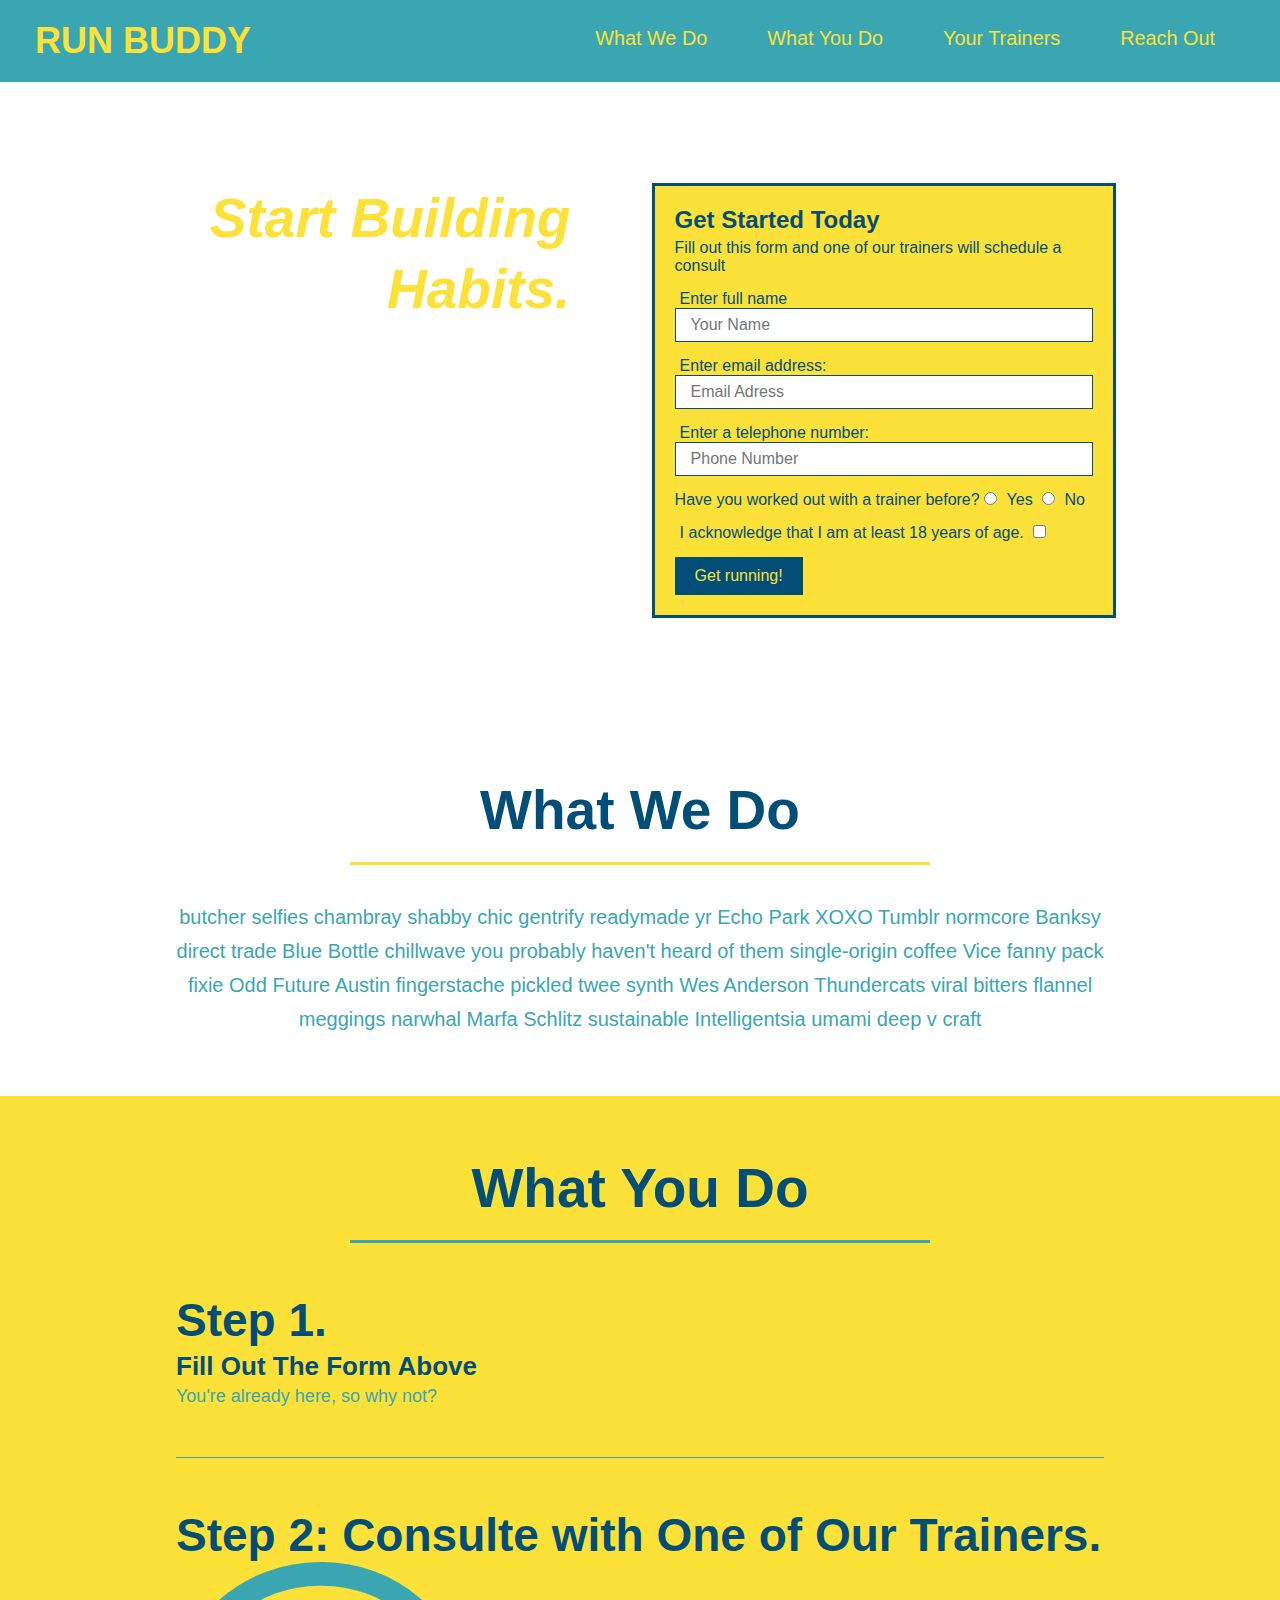
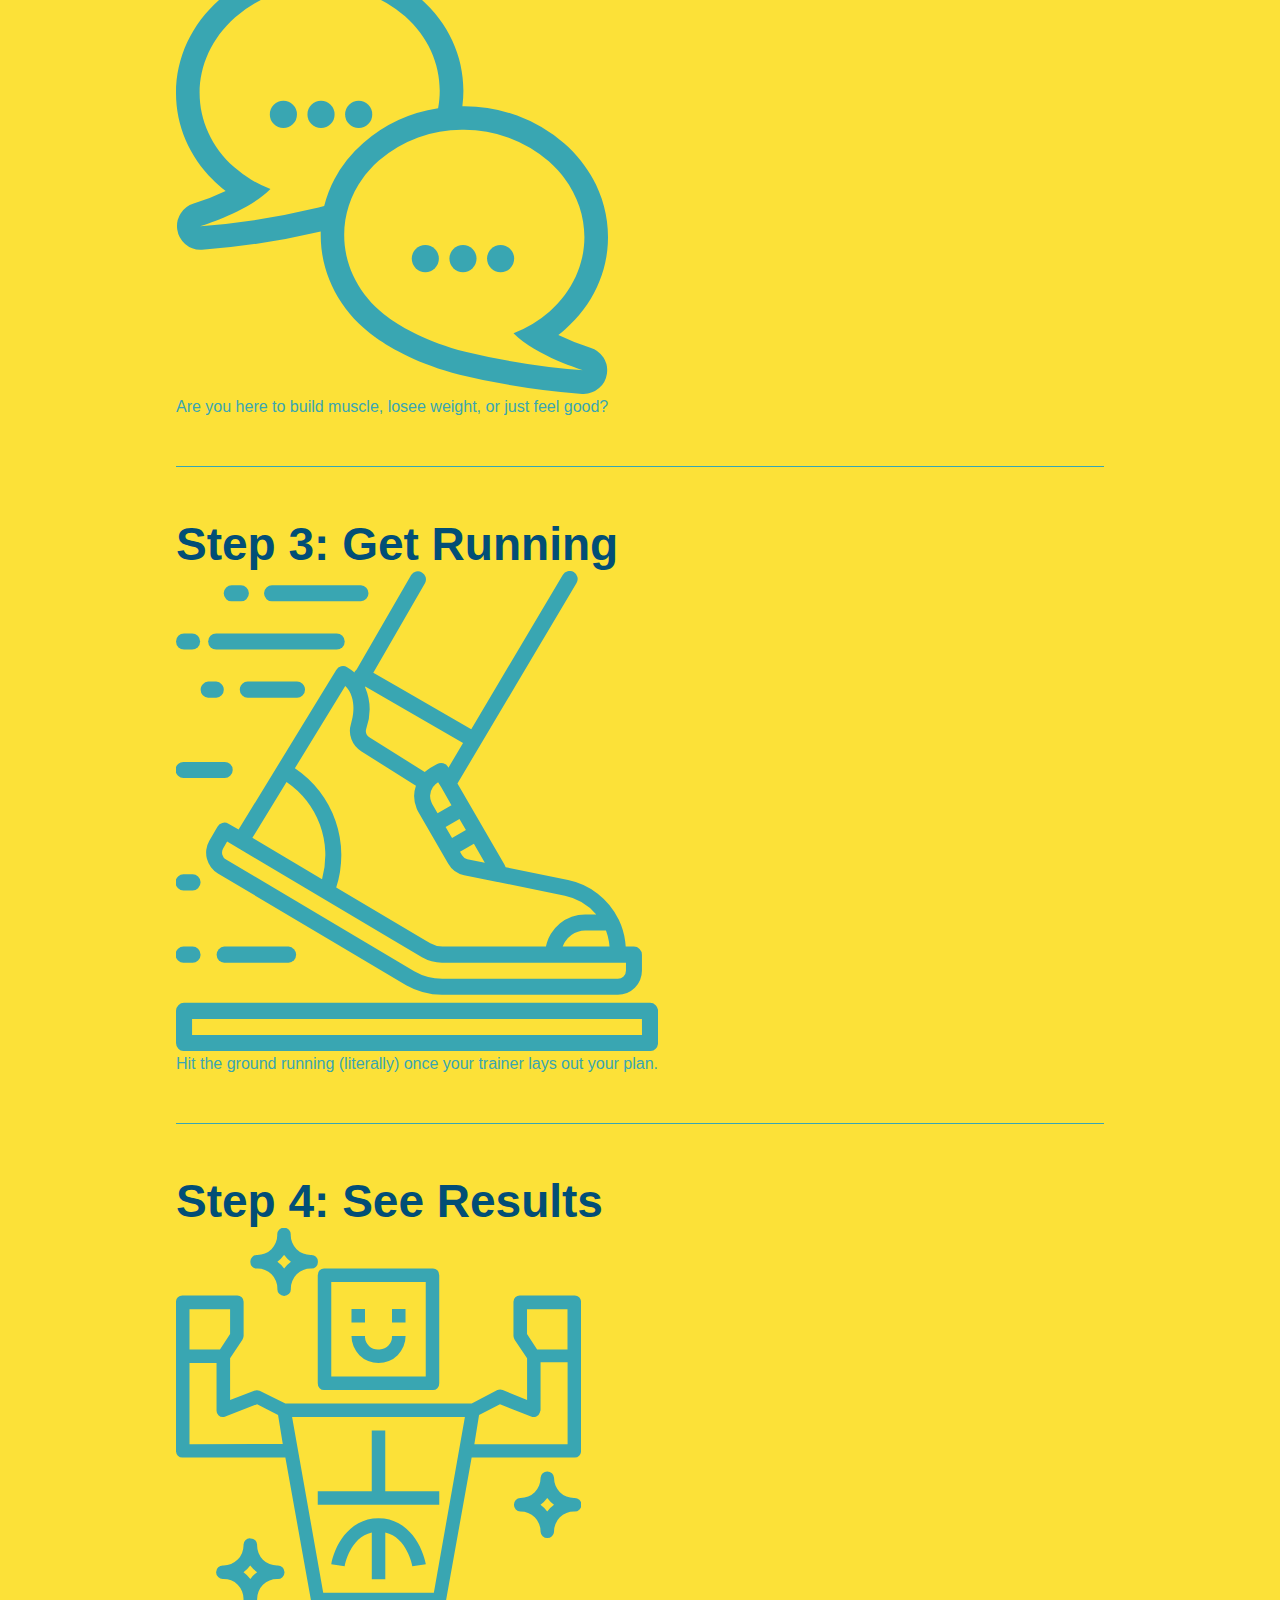
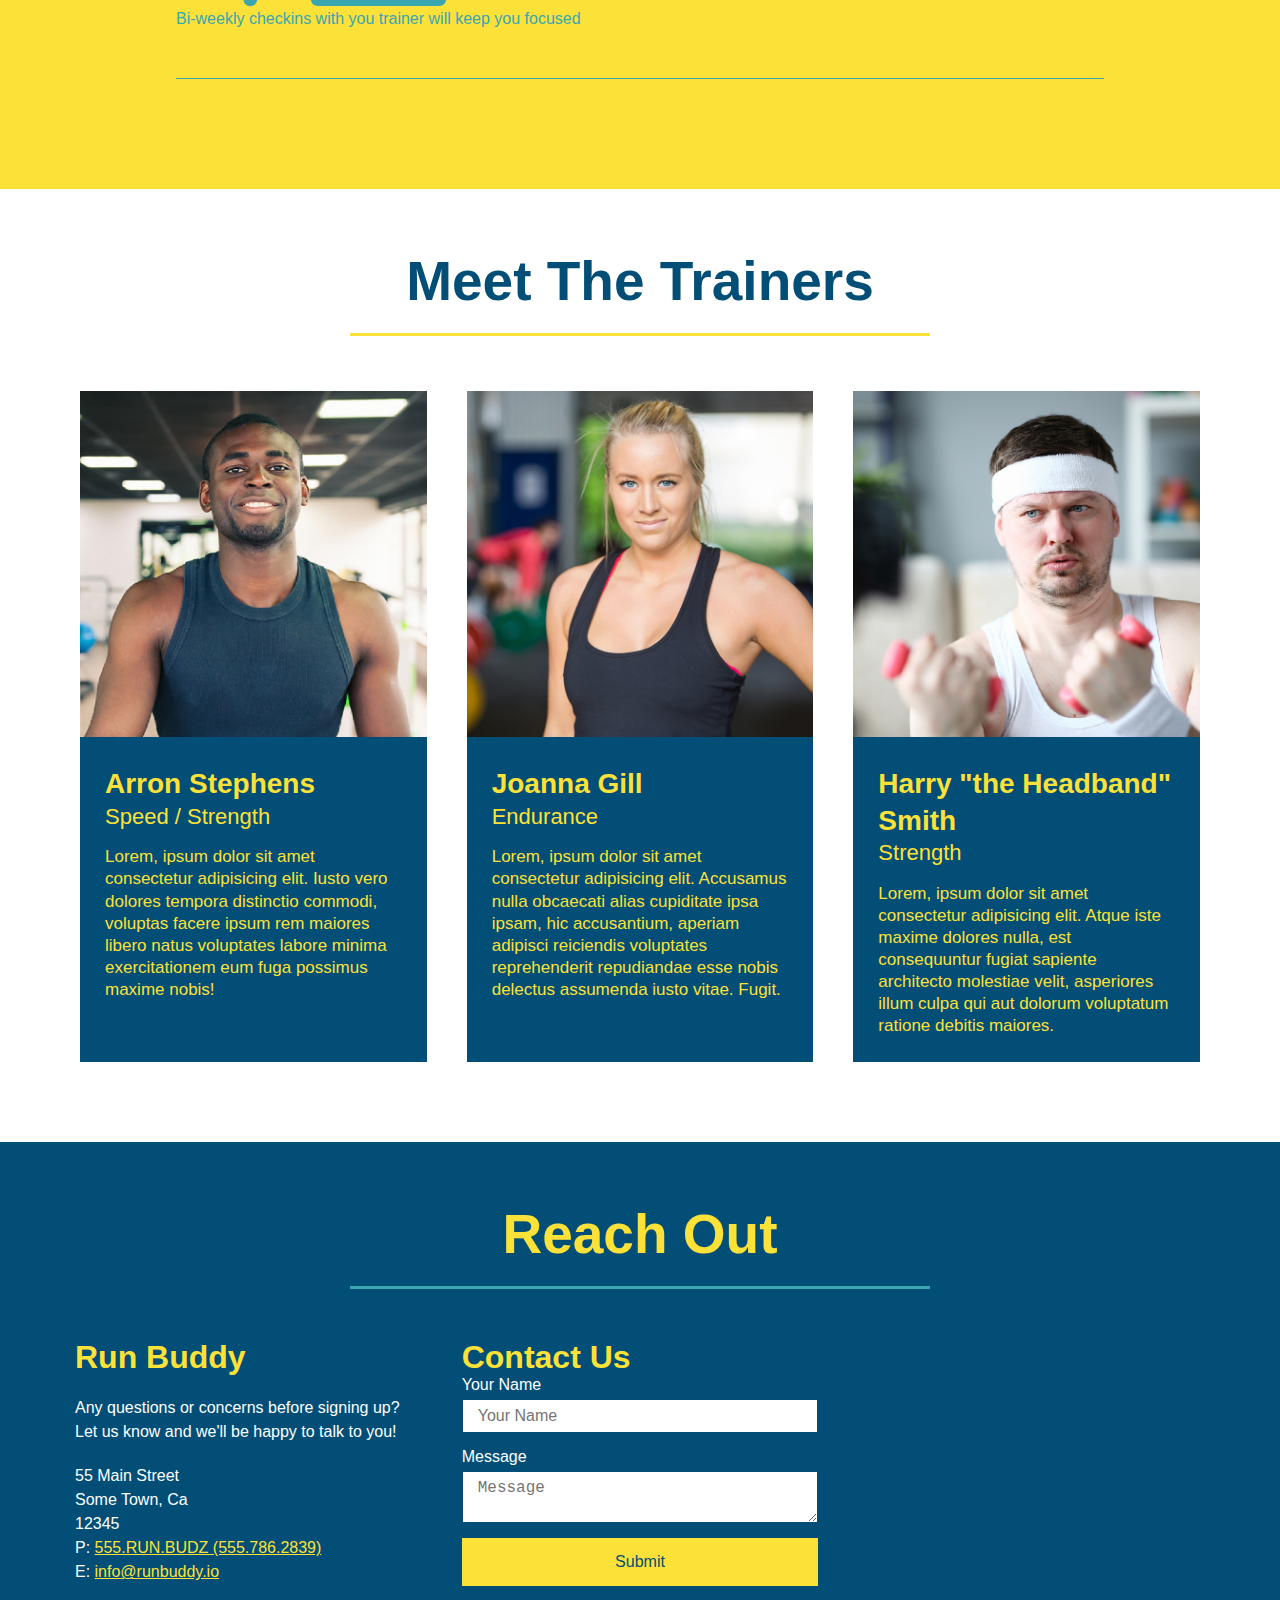
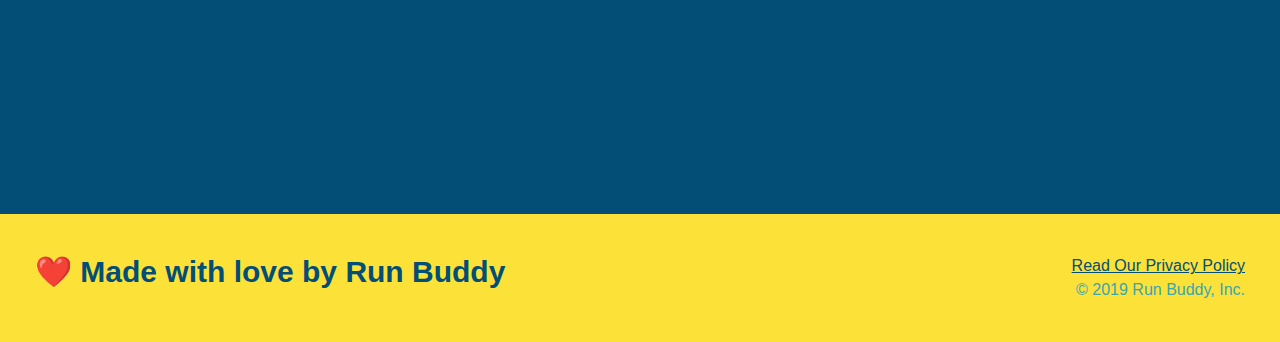
==== index.html @ 05535ab2 "adds flexbox to contact info" ====
<!DOCTYPE html>
<html lang="en">
    <head>
        <meta charset="UTF-8" />
        <title>Run Buddy</title>
        <link rel="stylesheet" href="./assets/css/style.css" />
    </head>
    <body>
        <!-- navigation -->
        <header>
         <h1>
             <a href="/">RUN BUDDY</a>
        </h1>
        <nav>
            <!-- Unordered list element -->
            <ul>
                <!-- List item element -->
                <li>
                    <!-- Anchor element -->
                    <a href="#what-we-do">What We Do</a>
                </li>
                <li>
                    <a href="#what-you-do">What You Do</a>
                </li>
                <li>
                    <a href="#your-trainers">Your Trainers</a>
                </li>
                <li>
                    <a href="#reach-out">Reach Out</a>
                </li>
            </ul>
        </nav>
        </header>
        <!-- hero/jumbotron -->
        <section class="hero">
            <div class="hero-cta">
                <h2>Start Building Habits.</h2>
                <p>
                  seitan heirloom post-ironic pop-up iPhone mlkshk hella selfies fashion axe occupy readymade put a bird on it
                  messenger bag Wes Anderson Schlitz plaid Bushwick church-key lo-fi skateboard slow-carb hashtag trust fund
                  Williamsburg biodiesel fixie farm-to-table 8-bit banjo XOXO Banksy chillwave bicycle rights retro cliche
                  tattooed bespoke irony mumblecore Shoreditch deep v polaroid McSweeney's bitters cray gentrify tofu Marfa you
                  probably haven't heard of them yr banh mi asymmetrical art party selvage letterpress High Life.
                </p>
              </div>
            <div class="hero-form">
                <h3>Get Started Today</h3>
                    <p>Fill out this form and one of our trainers will schedule a consult</p>
                <!-- Add form element -->
                <form>
                    <label for="name">Enter full name</label>
                    <input class="form-input" type="text" placeholder="Your Name" name="name" id="name" />
                    <label for="email">Enter email address:</label>
                    <input class="form-input" type="email" placeholder="Email Adress" name="email" id="email" />
                    <label for="phone">Enter a telephone number:</label>
                    <input class="form-input" type="tel" placeholder="Phone Number" name="phone" id="phone"/>
                    <p>
                        Have you worked out with a trainer before?
                        <input type="radio" name="trainer-confirm" id="trainer-yes" />
                        <label for="trainer-yes">Yes</label>
                        <input type="radio" name="trainer-confirm" id="trainer-no" />
                        <label for="trainer-no">No</label>
                    </p>
                    <p>
                        <label for="checkbox" >
                            I acknowledge that I am at least 18 years of age.
                        </label>
                        <input type="checkbox" name="age-confirm" id="checkbox" /> 
                    </p>
                    <button type="submit">
                        Get running!
                    </button>
                </form>    
            </div>
        </section>
       <!-- end hero-->
        <!-- "what we do" section-->
        <section id="what-we-do" class="intro">
            <div class="flex-row">
            <h2 class="section-title primary-border">What We Do</h2>
        </div>
        <div class="flex-row">
            <p>
                butcher selfies chambray shabby chic gentrify readymade yr Echo Park XOXO Tumblr normcore Banksy direct trade Blue Bottle chillwave you probably haven't heard of them single-origin coffee Vice fanny pack fixie Odd Future Austin fingerstache pickled twee synth Wes Anderson Thundercats viral bitters flannel meggings narwhal Marfa Schlitz sustainable Intelligentsia umami deep v craft
            </p>
        </div>
        </section> 
        <!-- "what you do" section-->
        <section id="what-you-do" class="steps">
            <h2 class="section-title secondary-border">What You Do</h2>
            <div class="step">
                <h3>Step 1.</h3>
                <div class="step-info">
                  <div class="step-img">
                    <img src="./assets/images/step-1.svg" alt="" />
                  </div>
                  <div class="step-text">
                    <h4>Fill Out The Form Above</h4>
                    <p>You're already here, so why not?</p>
                  </div>
                </div>
              </div>
    </div>
            <div class="step">
                <h3>Step 2: </span>Consulte with One of Our Trainers.</span></h3>
                <!-- insert this img element -->
                <div class="step-info">
                <div class="step-img">
                <img src="assets/images/01-04-svgs/step-2.svg" alt="">
                <p>Are you here to build muscle, losee weight, or just feel good?</p>
                </div>
                </div>
                </div>
            <div class="step">
                <h3>Step 3: <span>Get Running</span></h3>
                <div class="step-info">
                <!-- insert this img element -->
               <div class="step-img">
                <img src="assets/images/01-04-svgs/step-3.svg" alt="">
                
                <p>Hit the ground running (literally) once your trainer lays out your plan.</p>
            </div>
            </div>
            </div>
            <div class="step">
                <h3>Step 4: </span>See Results</span></h3>
                <div class="step-info">
                <div class="step-img">
                    <!-- insert this img element -->
                <img src="assets/images/01-04-svgs/step-4.svg" alt="">
                
                <p>Bi-weekly checkins with you trainer will keep you focused</p>
            </div>
            </div>
            </div>
        </section>
        <!-- "meeet the trainers" section-->
        <section id="your-trainers">
            <div class="flex-row">
            <h2 class="section-title primary-border">Meet The Trainers</h2>
            </div>
            <div class="trainers">
            <article class="trainer">
                <img src="assets/images/01-05-trainers/trainer-1.jpg" alt="Arron Stephens in his workout clothes, ready to pump iron" />
                <div class="trainer-bio">
                <h3 class="trainer-name">Arron Stephens</h3>
                <h4 class="trainer-role">Speed / Strength</h4>
                <p>Lorem, ipsum dolor sit amet consectetur adipisicing elit. Iusto vero dolores tempora distinctio commodi, voluptas facere ipsum rem maiores libero natus voluptates labore minima exercitationem eum fuga possimus maxime nobis!</p>
                </div>
            </article>
            <!-- second trainer bio-->
            <article class="trainer">
                <img src="assets/images/01-05-trainers/trainer-2.jpg" alt="Joanna Gill cooling off after a workout" />
                <div class="trainer-bio">
                    <h3 class="trainer-name">Joanna Gill</h3>
                    <h4 class="trainer-role">Endurance</h4>
                    <p>Lorem, ipsum dolor sit amet consectetur adipisicing elit. Accusamus nulla obcaecati alias cupiditate ipsa ipsam, hic accusantium, aperiam adipisci reiciendis voluptates reprehenderit repudiandae esse nobis delectus assumenda iusto vitae. Fugit.</p>
                </div>
               
            </article>
            <!-- third trainer bio-->
            <article class="trainer">
                <img src="assets/images/01-05-trainers/trainer-3.jpg" alt="Harry Smith wearing a headband and lifting comically small pink weights" />
                <div class="trainer-bio">
                    <h3 class="trainer-name">Harry "the Headband" Smith</h3>
                    <h4 class="trainer-role">Strength</h4>
                    <p>Lorem, ipsum dolor sit amet consectetur adipisicing elit. Atque iste maxime dolores nulla, est consequuntur fugiat sapiente architecto molestiae velit, asperiores illum culpa qui aut dolorum voluptatum ratione debitis maiores.</p>
                </div>
            </article>
        </div>
        </section>
        <!-- "Reach Out" section -->
        <section id="reach-out" class="contact">
            <div class="flex-row">
            <h2 class="section-title secondary-border">Reach Out</h2>
            </div>
            <div class="contact-info">
                <div>
                  <h3>Run Buddy</h3>
                  <p>
                    Any questions or concerns before signing up?
                    <br />
                    Let us know and we'll be happy to talk to you!
                  </p>
              
                  <address>
                    55 Main Street <br />
                    Some Town, Ca <br />
                    12345 <br />
                    P: <a href="tel:555.786.2839">555.RUN.BUDZ (555.786.2839)</a><br />
                    E: <a href="mailto://info@runbuddy.io">info@runbuddy.io</a>
                  </address>
              
                </div>
              
                <div class="contact-form">
                  <h3>Contact Us</h3>
                  <form>
                    <label for="contact-name">Your Name</label>
                    <input type="text" id="contact-name" placeholder="Your Name" />
              
                    <label for="contact-message">Message</label>
                    <textarea id="contact-message" placeholder="Message"></textarea>
              
                    <button type="submit">Submit</button>
                  </form>
                </div>
              
                <iframe
                  src="https://www.google.com/maps/embed?pb=!1m14!1m12!1m3!1d12182.30520634488!2d-74.0652613!3d40.2407219!2m3!1f0!2f0!3f0!3m2!1i1024!2i768!4f13.1!5e0!3m2!1sen!2sus!4v1561060983193!5m2!1sen!2sus"
                  frameborder="0" style="border:0" allowfullscreen></iframe>
              
              </div>
        </section>
        <!-- footer --> 
        <footer>
            <h2>❤️ Made with love by Run Buddy</h2>
            <div>
                <a href="./privacy-policy.html">Read Our Privacy Policy</a><br />
                &copy; 2019 Run Buddy, Inc. 
            </div>
        </footer>
    </body>
</html>
---- assets/css/style.css ----
* {
    margin: 0;
    padding: 0;
    box-sizing: border-box;
}
body {
    /* more on this crazy alphanumerical value in a minute! */
  color: #39a6b2;
    font-family: Helvetica, Arial, sans-serif;    
}

/* apply styles to <header> */
header {
    padding: 20px 35px;
    background-color: #39a6b2;
    display: flex;
    justify-content: space-between;
    flex-wrap: wrap;
}

header h1 {
    font-weight: bold;
    font-size: 36px;
    color: #fce138;
    margin: 0;
}

header a {
    text-decoration: none;
    color: #fce138;
}

header nav {
    margin: 7px 0;
}
header nav ul {
    display: flex;
    flex-wrap: wrap;
    justify-content: space-between;
    align-items: center;
    list-style: none;
}

header nav ul li a {
    margin: 0 30px;
    font-weight: lighter;
    font-size: 1.55vw;
}

footer {
    background: #fce138;
    width: 100%;
    padding: 40px 35px;
    display: flex;
    justify-content: space-between;
    flex-wrap: wrap;
}

footer h2 {
    
    color: #024e76;
    font-size: 30px;
    margin: 0;
}

footer div {
   
    line-height: 1.5;
    text-align: right;
}
footer a {
    color: #024e76;
}
section {
    padding: 60px;
}
/* Hero Style Start */
.hero {
    background-image: url(https://static.fullstack-bootcamp.com/module-1/hero-bg.jpg);
    display: flex;
    background-size: cover;
    background-position: center;
    justify-content: center;
    flex-wrap: wrap;
}
.hero-cta {
    width: 35%;
    text-align: right;
    margin: 3.5%;
    color: #fff;
    font-size: 18px;
    line-height: 1.3;
}
.hero-cta h2 {
    font-style: italic;
    font-size: 55px;
    color: #fce138;
}
.hero-form {
    border: 3px Solid #024e76;
    background-color: #fce138;
    padding: 20px;
    width: 40%;
    margin: 3.5%;
    color: #024e76;
    
}
.hero-form h3 {
    font-size: 24px;
    margin: 0;
}
.hero-form p {
    margin: 5px 0 15px 0;
}
.form-input {
    border: 1px solid #024e76;
    display: block;
    padding: 7px 15px;
    font-size: 16px;
    color: #024e76;
    width: 100%;
    margin-bottom: 15px;
}
.hero-form label {
    margin: 0 5px;
}
.hero-form button {
    color: #fce138;
    background-color: #024e76;
    border: none;
    padding: 10px 20px;
    font-size: 16px;
}
/* HERO STYLES END */

.intro p {
    line-height: 1.7;
    color: #39a6b2;
    width: 80%;
    font-size: 20px;
    margin: 0 auto;
    text-align: center;
}
.steps {
    
    background: #fce138;
}
.section-title {
    padding-bottom: 20px;
    text-align: center;
    margin: 0 auto 35px auto;
    width: 50%;
    font-size: 55px;
    color: #024e76;
    border-bottom: 3px solid;
}
.primary-border {
    border-color: #fce138;
}
.secondary-border {
    border-color: #39a6b2;
}

.step-info{
    flex: 1 12%;
    margin-right: 20px;
}
.step-info {
    flex: 2 70%;
    display: flex;
    flex-wrap: wrap;
    align-items: center;
}
.step-img img {
    max-width: 100%;
}
.step h3 {
    color: #024e76;
    font-size: 46px;
    flex: 1 30%;
}
.step-text p {
    flex: 12;
    color: #39a6b2;
    font-size: 18px;
}
.step-text h4 {
    font-size: 26px;
    line-height: 1.5;
    color: #024e76;
}
.step {
    margin: 50px auto;
    padding-bottom: 50px;
    width: 80%;
    border-bottom: 1px solid #39a6b2;
    display: flex;
    flex-wrap: wrap;
    align-items: center;
    justify-content: space-between;
}

.trainers {
    width: 100%;
    margin: 0 auto;
    display: flex;
    flex-wrap: wrap;
    justify-content: space-around;

    
}
.trainer {
    
    margin: 20px;
    background: #024e76;
    color: #fce138;
    flex: 1;
} 
    
.trainer img {
    width: 100%;
    
}
.trainer-bio {
    padding: 25px;
    line-height: 1.3;
}
.text-left {
    text-align: left;
}
.text-right {
    text-align: right;
}
.trainer-bio h3{
    font-size: 28px;
   
}
.trainer-bio h4 {
    font-weight: lighter;
    font-size: 22px;
    margin-bottom: 15px;
}
.trainer-bio p {
    font-size: 17px;
    
}
/* REACH OUT STYLES START*/
.contact {
    
    background: #024e76;
}
.contact h2 {
    color: #fce138;
}
.contact-info{
    display: flex;
    justify-content: space-between;
    flex-wrap: wrap;
}
.contact-info > * {
    flex: 1;
    margin: 15px;
  }
.contact-info iframe {
   
    height: 400px;
}
.contact-info div {
   
    color: white;
}
.contact-info h3 {
    color: #fce138;
    font-size: 32px;
}
.contact-info p, .contact-info address {
    margin: 20px 0;
    line-height: 1.5;
    font-size: 16px;
    font-style: normal;
}
.contact-form input, .contact-form textarea {
    border: 1px solid #024e76;
    display: block;
    padding: 7px 15px;
    font-size: 16px;
    color: #024e76;
    width: 100%;
    margin-bottom: 15px;
    margin-top: 5px;
}
.contact-form button {
    width: 100%;
    border: none;
    background: #fce138;
    color: #024e76;
    text-align: center;
    padding: 15px 0;
    font-size: 16px;
}
.contact-info a {
    color: #fce138;
}
.flex-row {
    display: flex;
}
/* REACH OUT STYLES END */
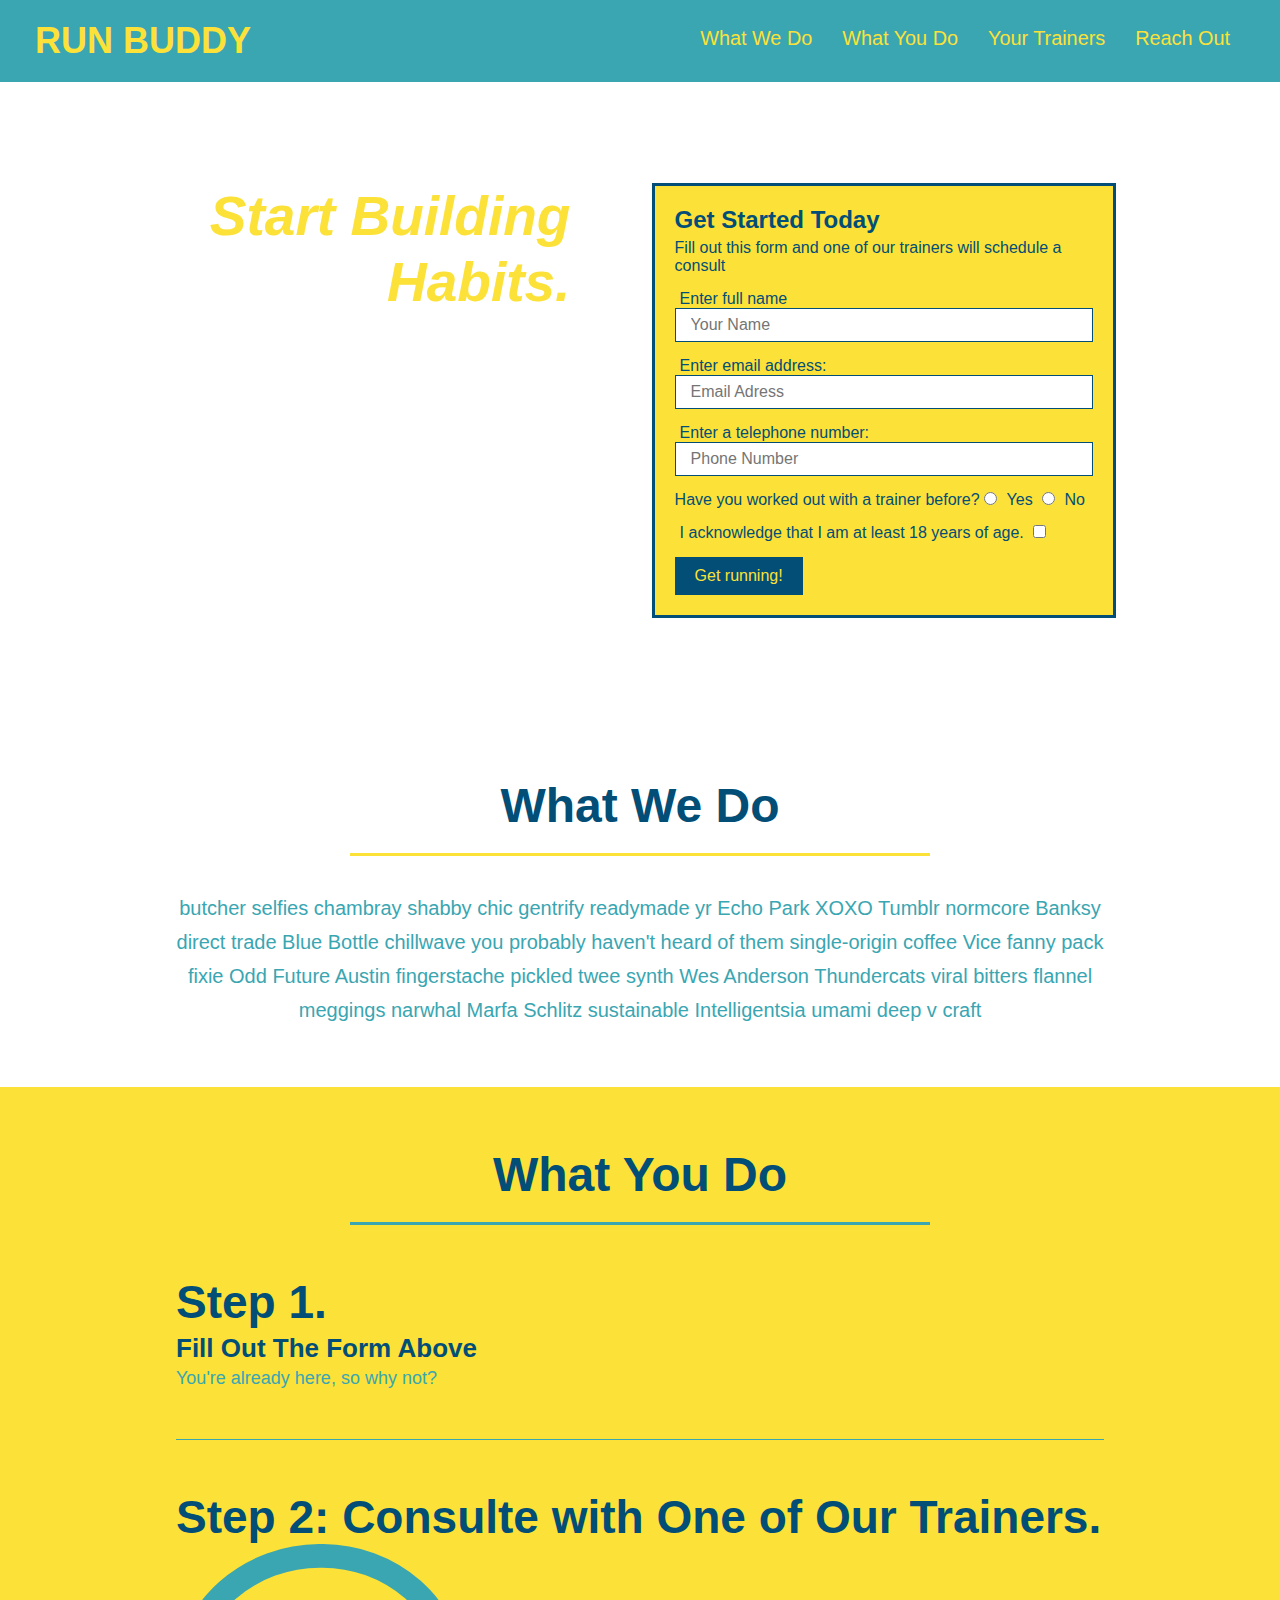
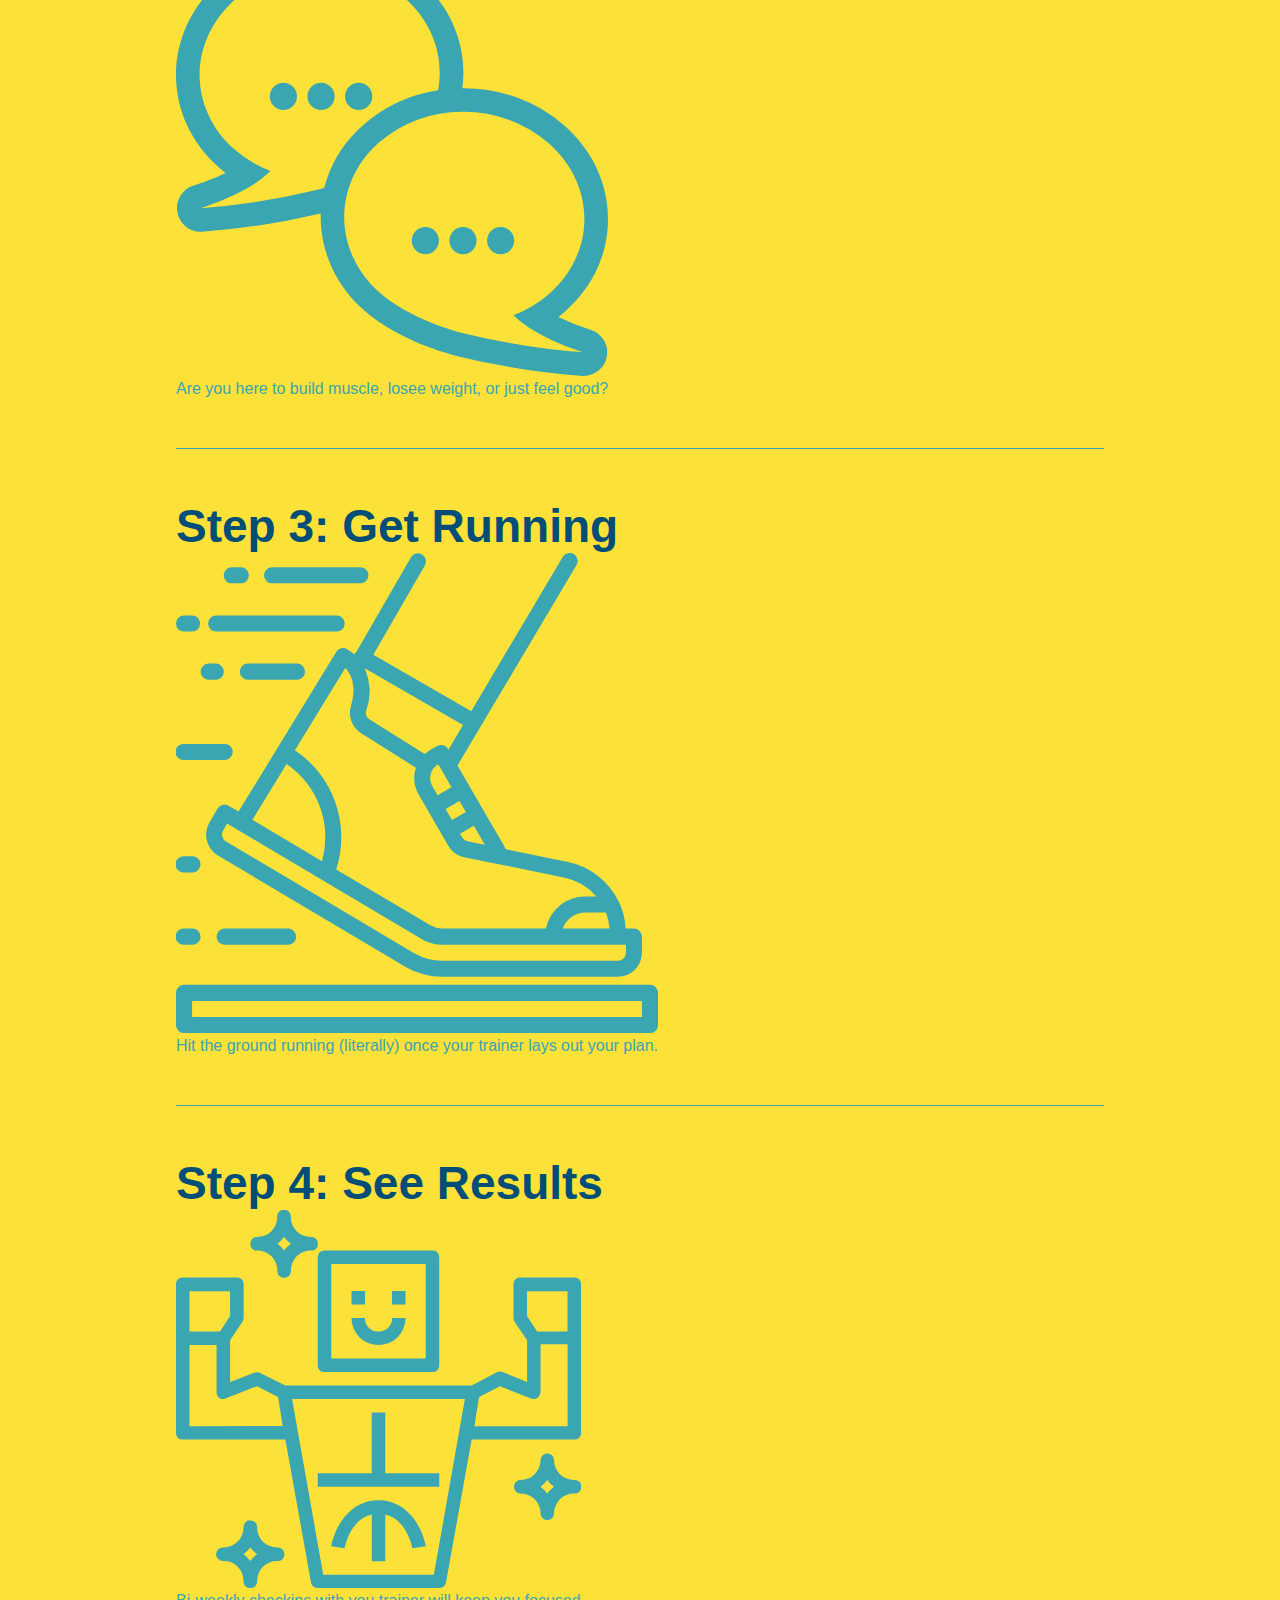
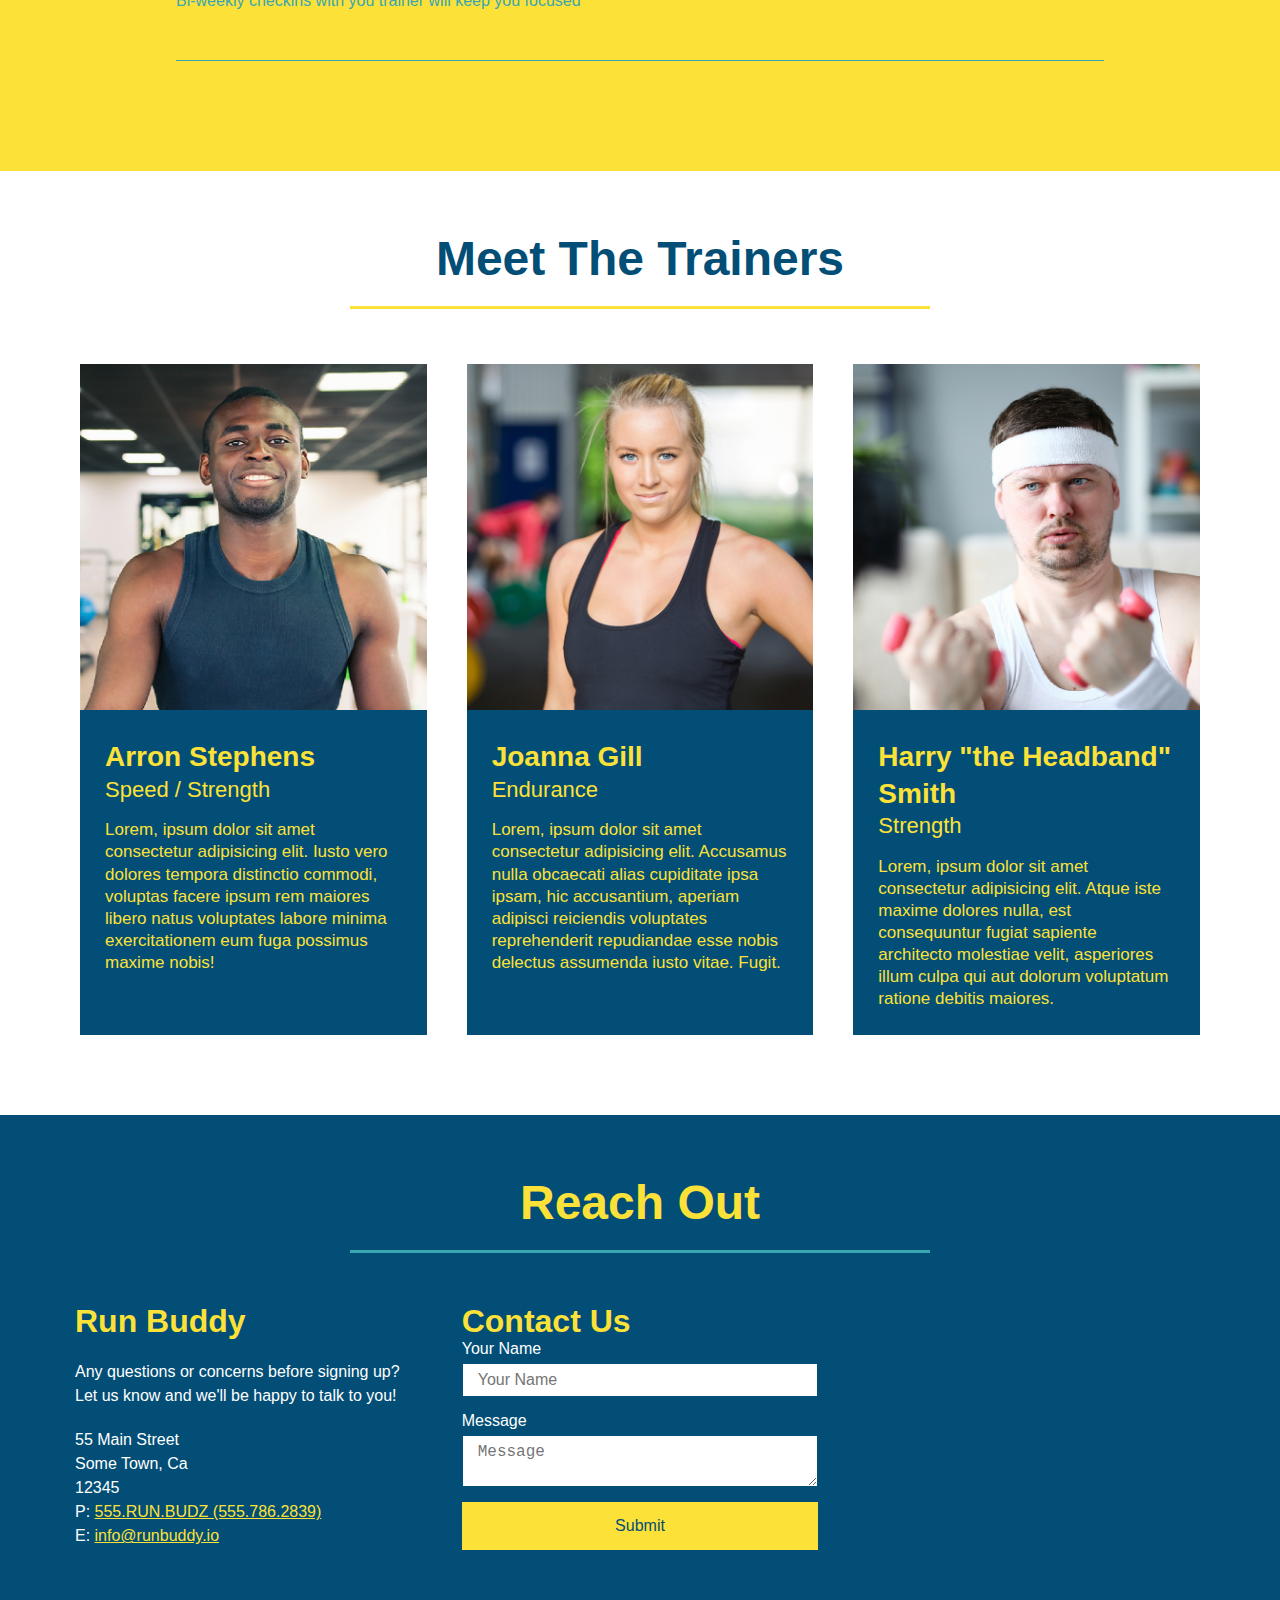
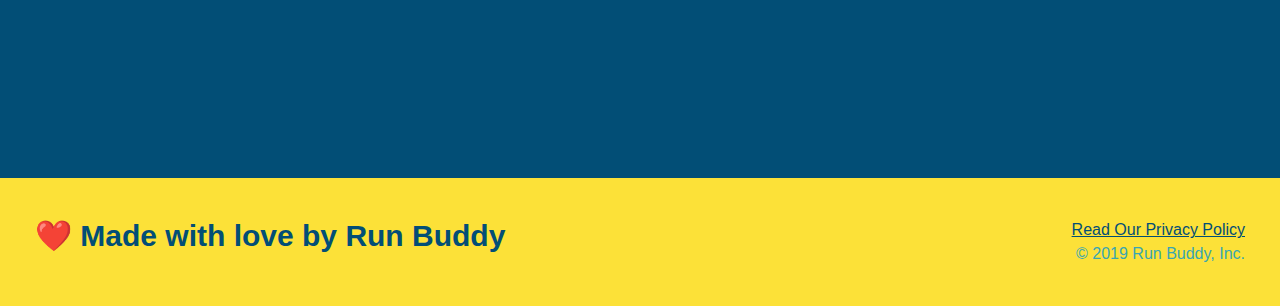
==== commit 2b4a43c1: "adds media screens" ====
--- a/index.html
+++ b/index.html
@@ -2,6 +2,7 @@
 <html lang="en">
     <head>
         <meta charset="UTF-8" />
+        <meta name="viewport" content="width=device-width, initial-scale=1.0" />
         <title>Run Buddy</title>
         <link rel="stylesheet" href="./assets/css/style.css" />
     </head>
@@ -92,7 +93,7 @@
                 <h3>Step 1.</h3>
                 <div class="step-info">
                   <div class="step-img">
-                    <img src="./assets/images/step-1.svg" alt="" />
+                    <img src="assets/images/01-04-svgs/step-1.svg" alt="" />
                   </div>
                   <div class="step-text">
                     <h4>Fill Out The Form Above</h4>
--- a/assets/css/style.css
+++ b/assets/css/style.css
@@ -42,7 +42,7 @@
 }
 
 header nav ul li a {
-    margin: 0 30px;
+    padding: 10px 15px;
     font-weight: lighter;
     font-size: 1.55vw;
 }
@@ -82,6 +82,7 @@
     background-position: center;
     justify-content: center;
     flex-wrap: wrap;
+    align-items: flex-start;
 }
 .hero-cta {
     width: 35%;
@@ -89,7 +90,7 @@
     margin: 3.5%;
     color: #fff;
     font-size: 18px;
-    line-height: 1.3;
+    line-height: 1.2;
 }
 .hero-cta h2 {
     font-style: italic;
@@ -150,7 +151,7 @@
     text-align: center;
     margin: 0 auto 35px auto;
     width: 50%;
-    font-size: 55px;
+    font-size: 48px;
     color: #024e76;
     border-bottom: 3px solid;
 }
@@ -305,3 +306,26 @@
     display: flex;
 }
 /* REACH OUT STYLES END */
+/* MEDIA QUERY FOR SMALLER DESKTOP SCREENS AND SMALLER */
+@media screen and (max-width: 980px) {
+     {
+      /* this will be applied on any screen smaller than 980px */
+     
+    }
+  }
+  
+  /* MEDIA QUERY FOR TABLETS AND SMALLER */
+  @media screen and (max-width: 768px) {
+    {
+      /* this will be applied on any screen between 768px and 575px */
+      
+    }
+  }
+  
+  /* MEDIA QUERY FOR MOBILE PHONES AND SMALLER */
+  @media screen and (max-width: 575px) {
+    {
+      /* this will be applied on any screen smaller than 575px */
+      
+    }
+  }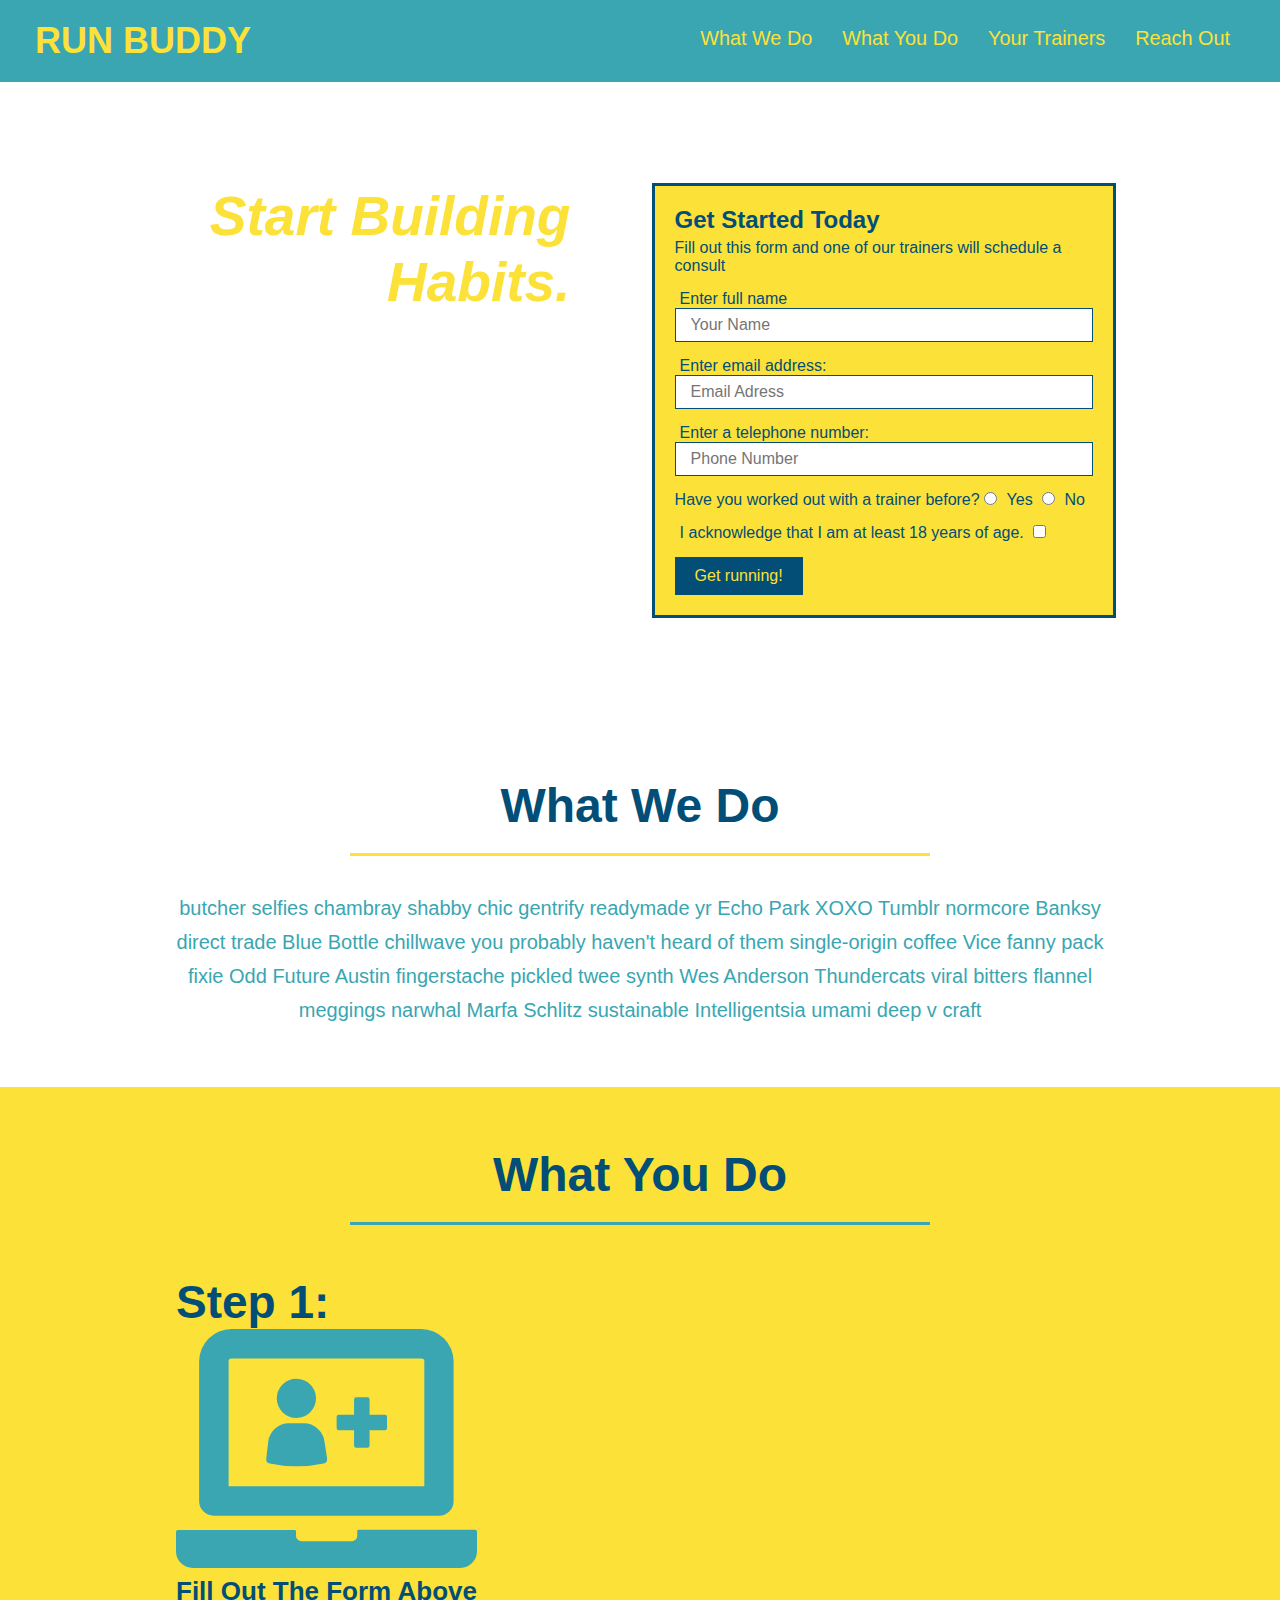
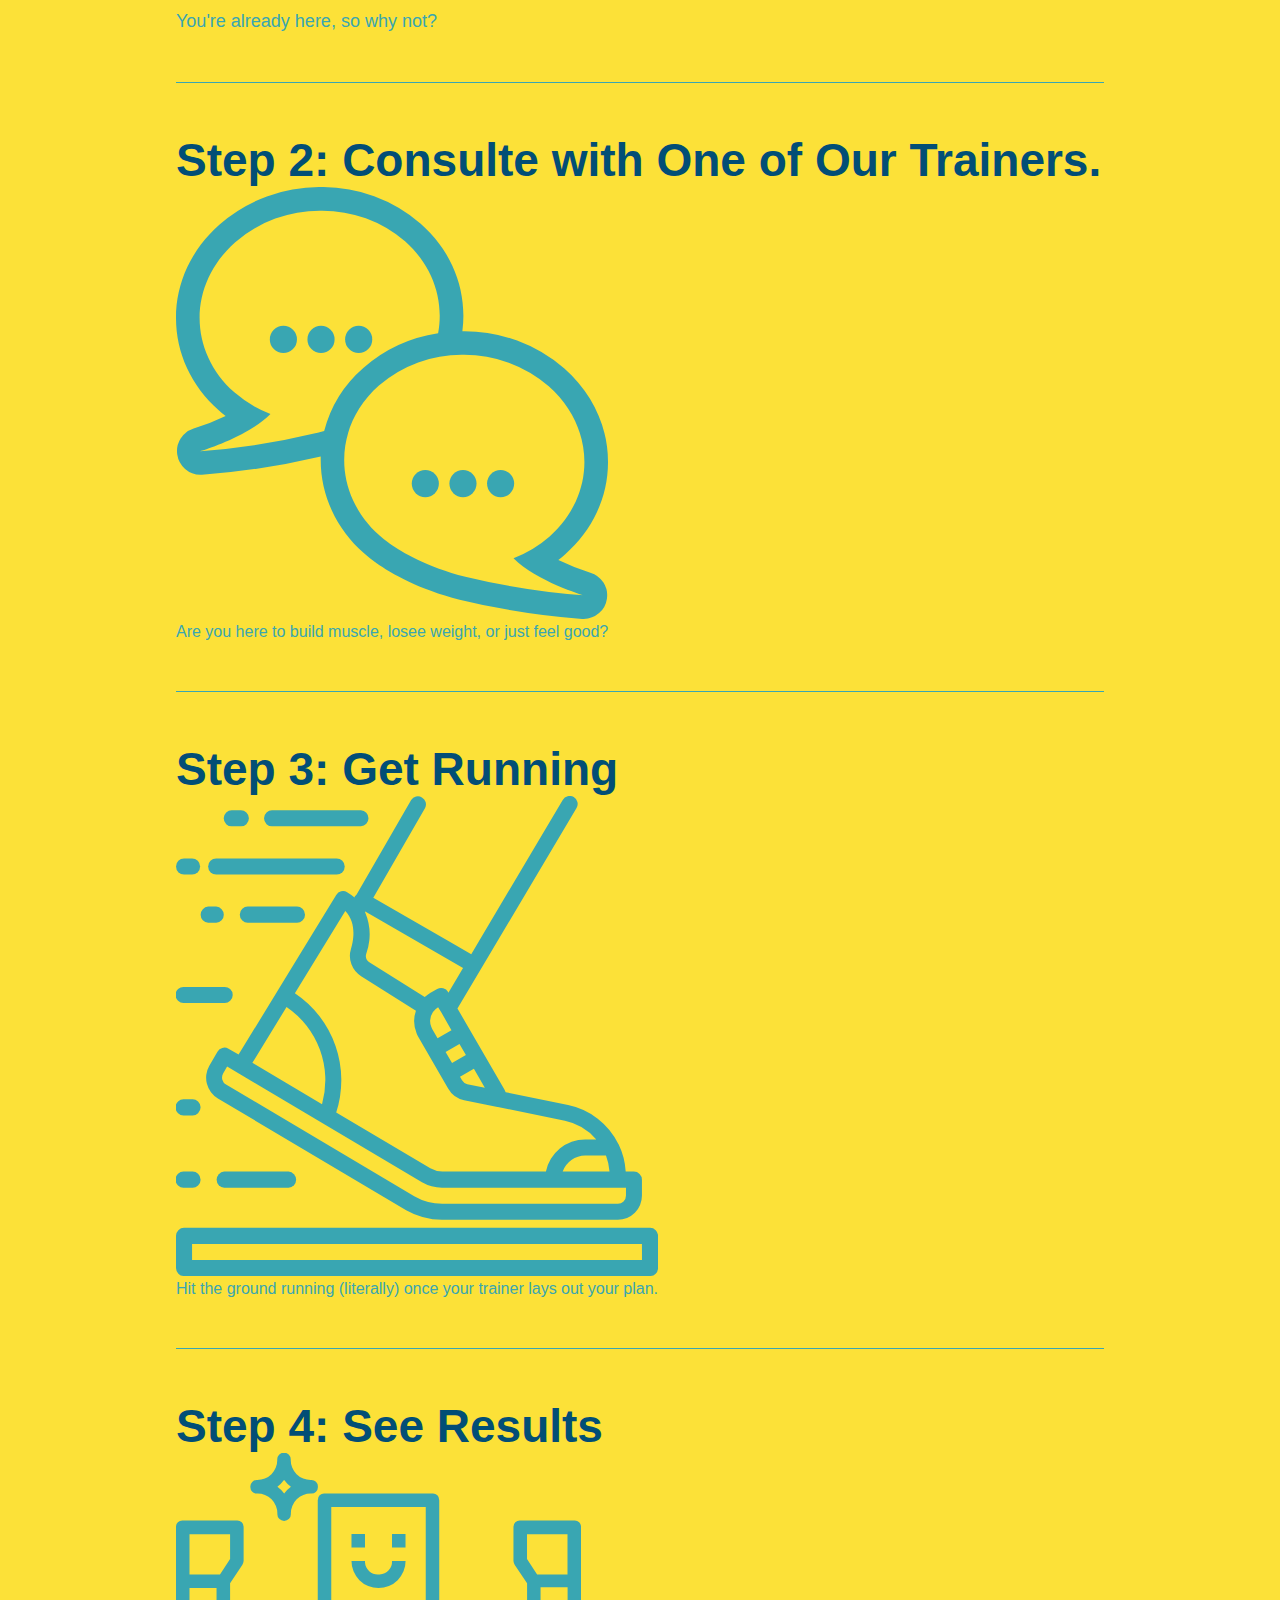
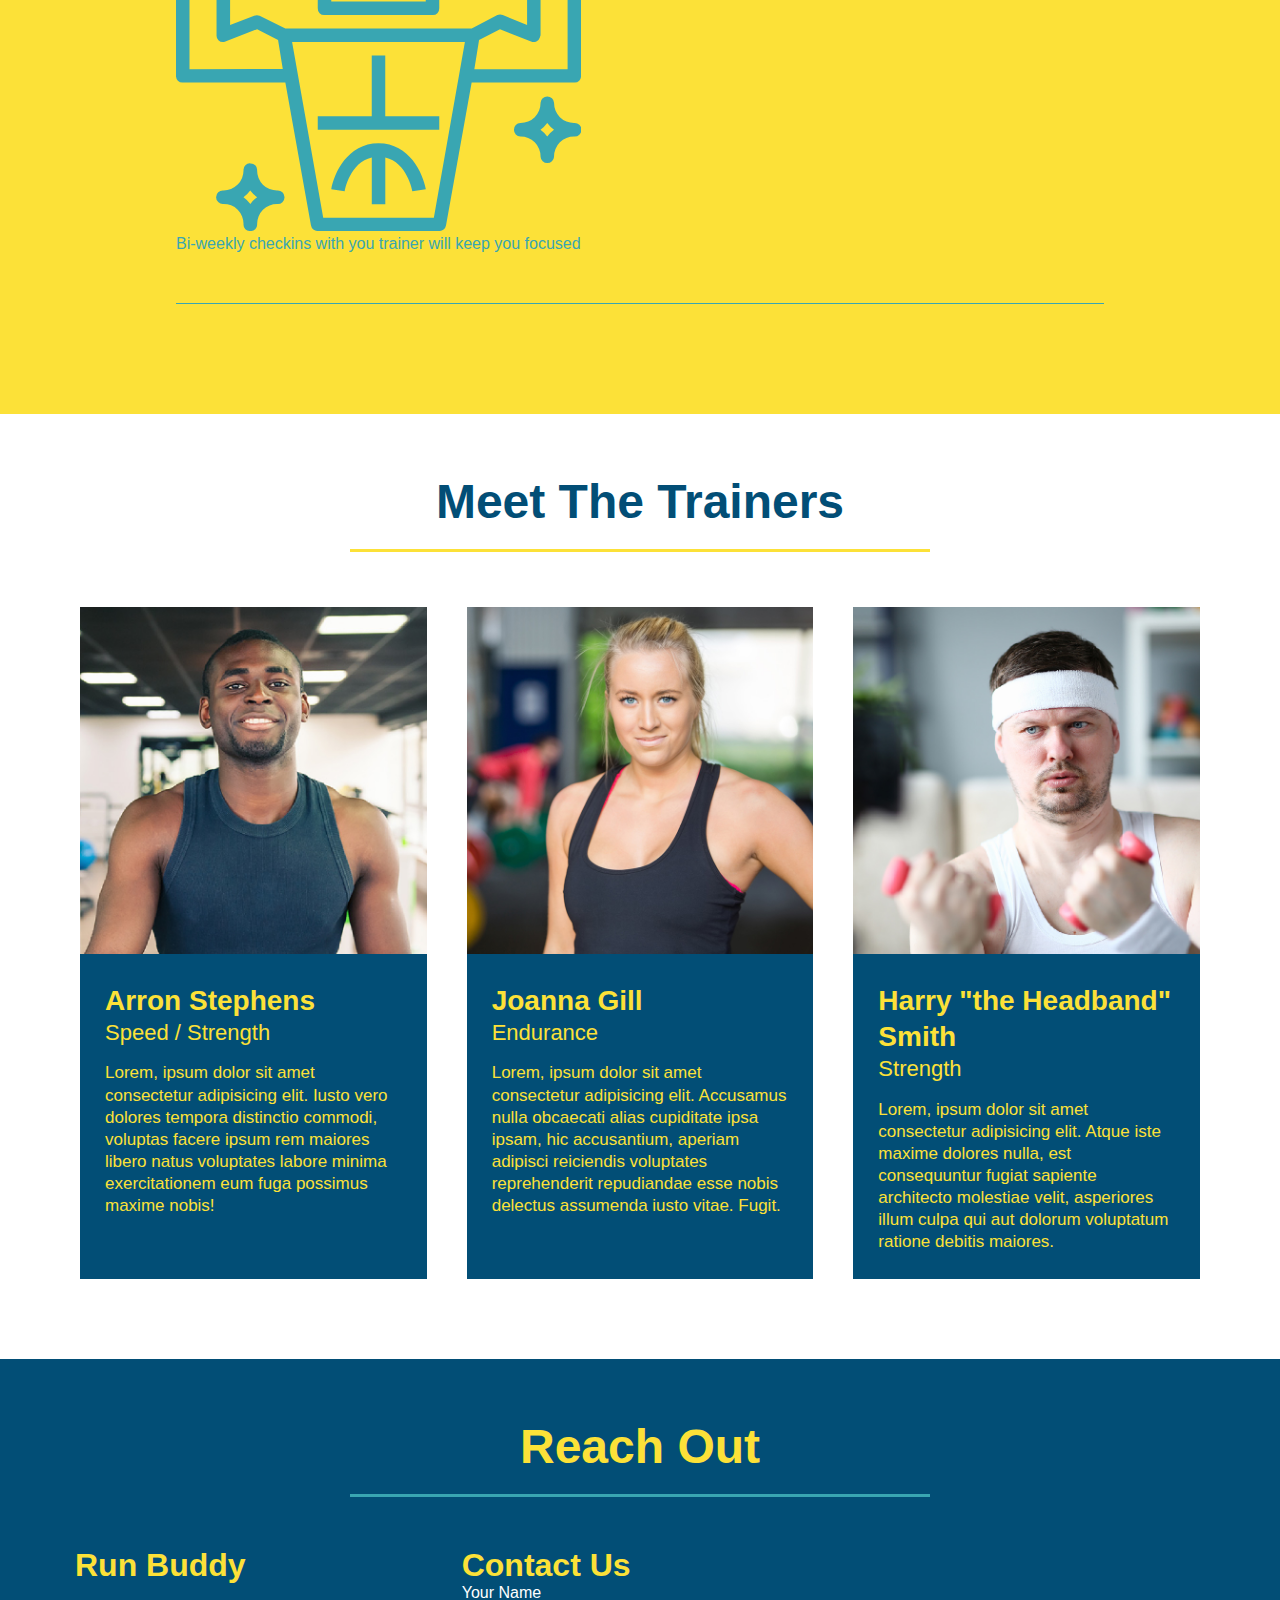
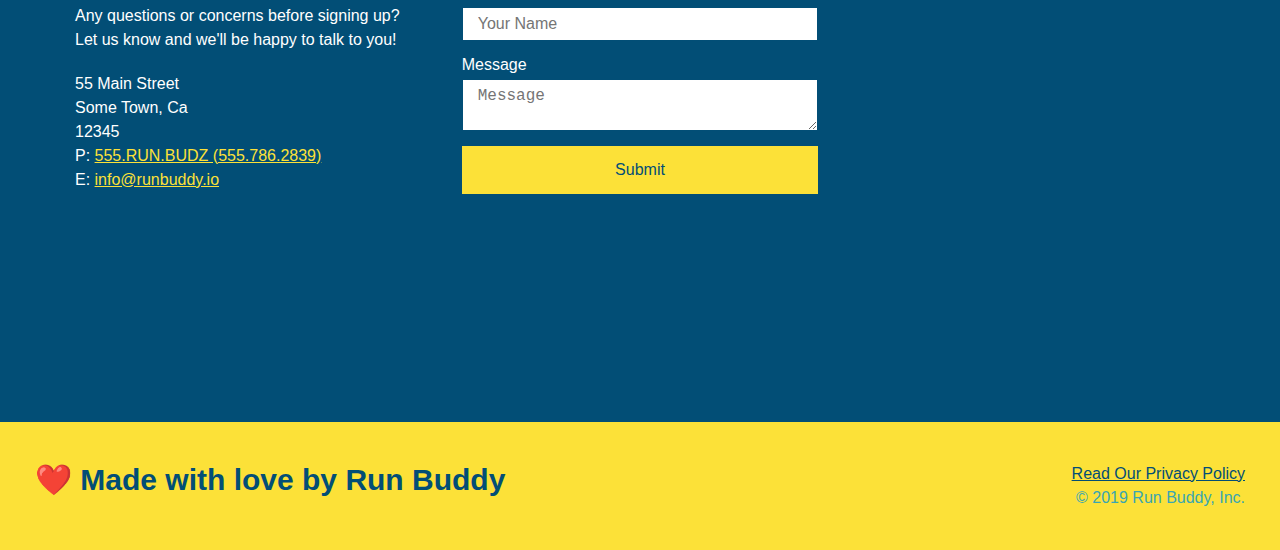
==== commit 37ce0713: "adds media queries" ====
--- a/index.html
+++ b/index.html
@@ -90,17 +90,17 @@
         <section id="what-you-do" class="steps">
             <h2 class="section-title secondary-border">What You Do</h2>
             <div class="step">
-                <h3>Step 1.</h3>
+                <h3>Step 1:</h3>
                 <div class="step-info">
                   <div class="step-img">
                     <img src="assets/images/01-04-svgs/step-1.svg" alt="" />
-                  </div>
                   <div class="step-text">
                     <h4>Fill Out The Form Above</h4>
                     <p>You're already here, so why not?</p>
                   </div>
                 </div>
               </div>
+            </div>
     </div>
             <div class="step">
                 <h3>Step 2: </span>Consulte with One of Our Trainers.</span></h3>
--- a/assets/css/style.css
+++ b/assets/css/style.css
@@ -308,24 +308,113 @@
 /* REACH OUT STYLES END */
 /* MEDIA QUERY FOR SMALLER DESKTOP SCREENS AND SMALLER */
 @media screen and (max-width: 980px) {
-     {
+    header {
+        padding-bottom: 0;
+        justify-content: center;
+      }
+    
+      header h1 {
+        width: 100%;
+        text-align: center;
+      }
+    
+      header nav ul {
+        margin-top: 20px;
+        width: 100%;
+        justify-content: center;
+      }
+    
+      header nav ul li a {
+        font-size: 20px;
+      }
+    
+      footer h2, footer div {
+        text-align: center;
+        width: 100%;
+      }
+      .hero-cta, .hero-form {
+        width: 100%;
+      }
+      
+      .hero-cta {
+        text-align: center;
+      }
+      .section-title {
+        width: 80%;
+      }
+      
+      .trainer {
+        flex: 0 70%;
+      }
+      
+      .contact-info iframe{
+        flex: 1 100%;
+      } 
+    }
       /* this will be applied on any screen smaller than 980px */
      
-    }
-  }
-  
   /* MEDIA QUERY FOR TABLETS AND SMALLER */
   @media screen and (max-width: 768px) {
-    {
       /* this will be applied on any screen between 768px and 575px */
-      
+      section {
+        padding: 30px 15px;
+      } 
+      section {
+        padding: 30px 15px;
+      }
+    
+      .step h3 {
+        flex: 1 100%;
+        text-align: center;
+      }
+    
+      .step-info {
+        flex: 2 100%;
+        text-align: center;
+        justify-content: center;
+      }
+    
+      .step-img {
+        flex: 0 32%;
+        margin-right: 0;
+        margin-top: 15px;
+        margin-bottom: 15px;
+      }
+    
+      .step-text {
+        flex: 100%;  
+      }
+ 
     }
-  }
   
   /* MEDIA QUERY FOR MOBILE PHONES AND SMALLER */
   @media screen and (max-width: 575px) {
-    {
       /* this will be applied on any screen smaller than 575px */
-      
-    }
-  }+      .hero-form button {
+        width: 100%;
+      }
+    
+      .section-title {
+        width: 95%;
+      }
+    
+      .intro p {
+        width: 100%;
+      }
+    
+      .trainer {
+        flex: 0 100%;
+      }
+    
+      .contact-info {
+        text-align: center;
+      }
+    
+      .contact-info > * {
+        flex: 0 100%;
+      }
+      .contact-form {
+        order: 3;
+      }
+    } 
+  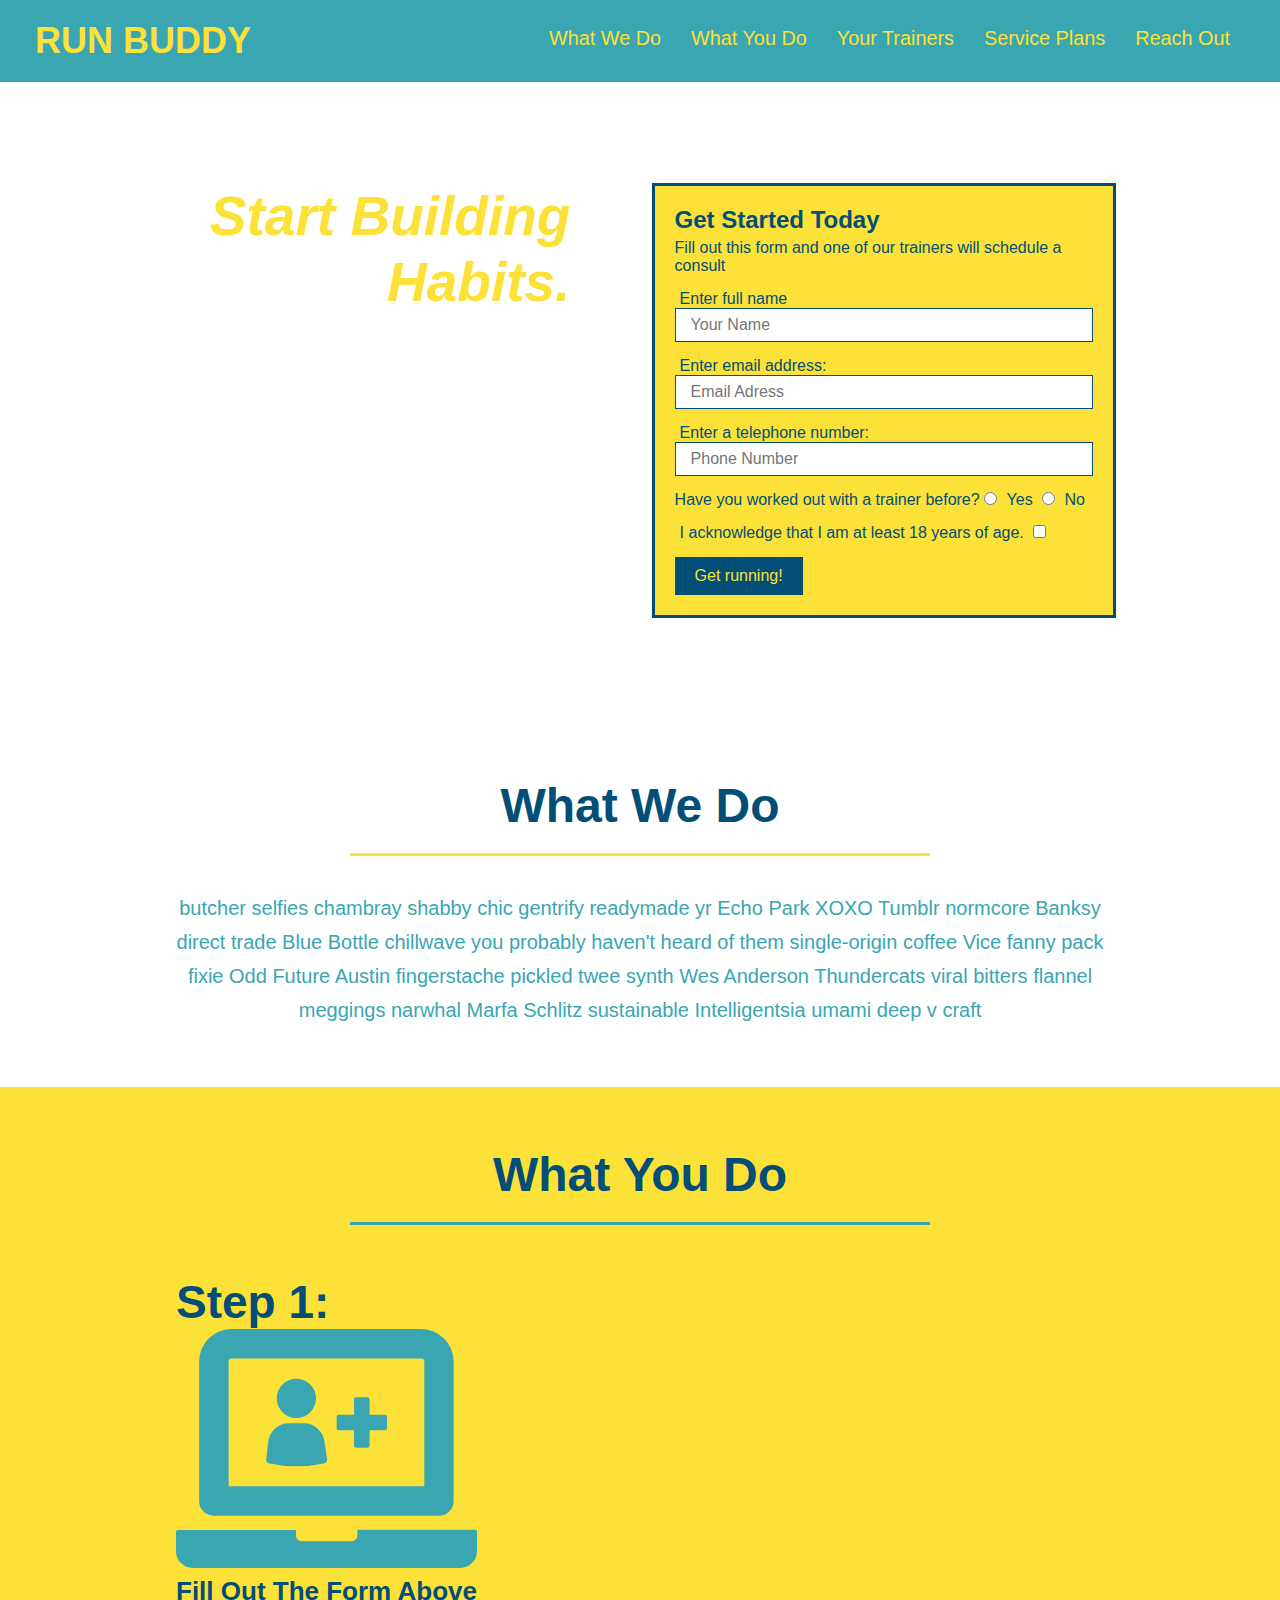
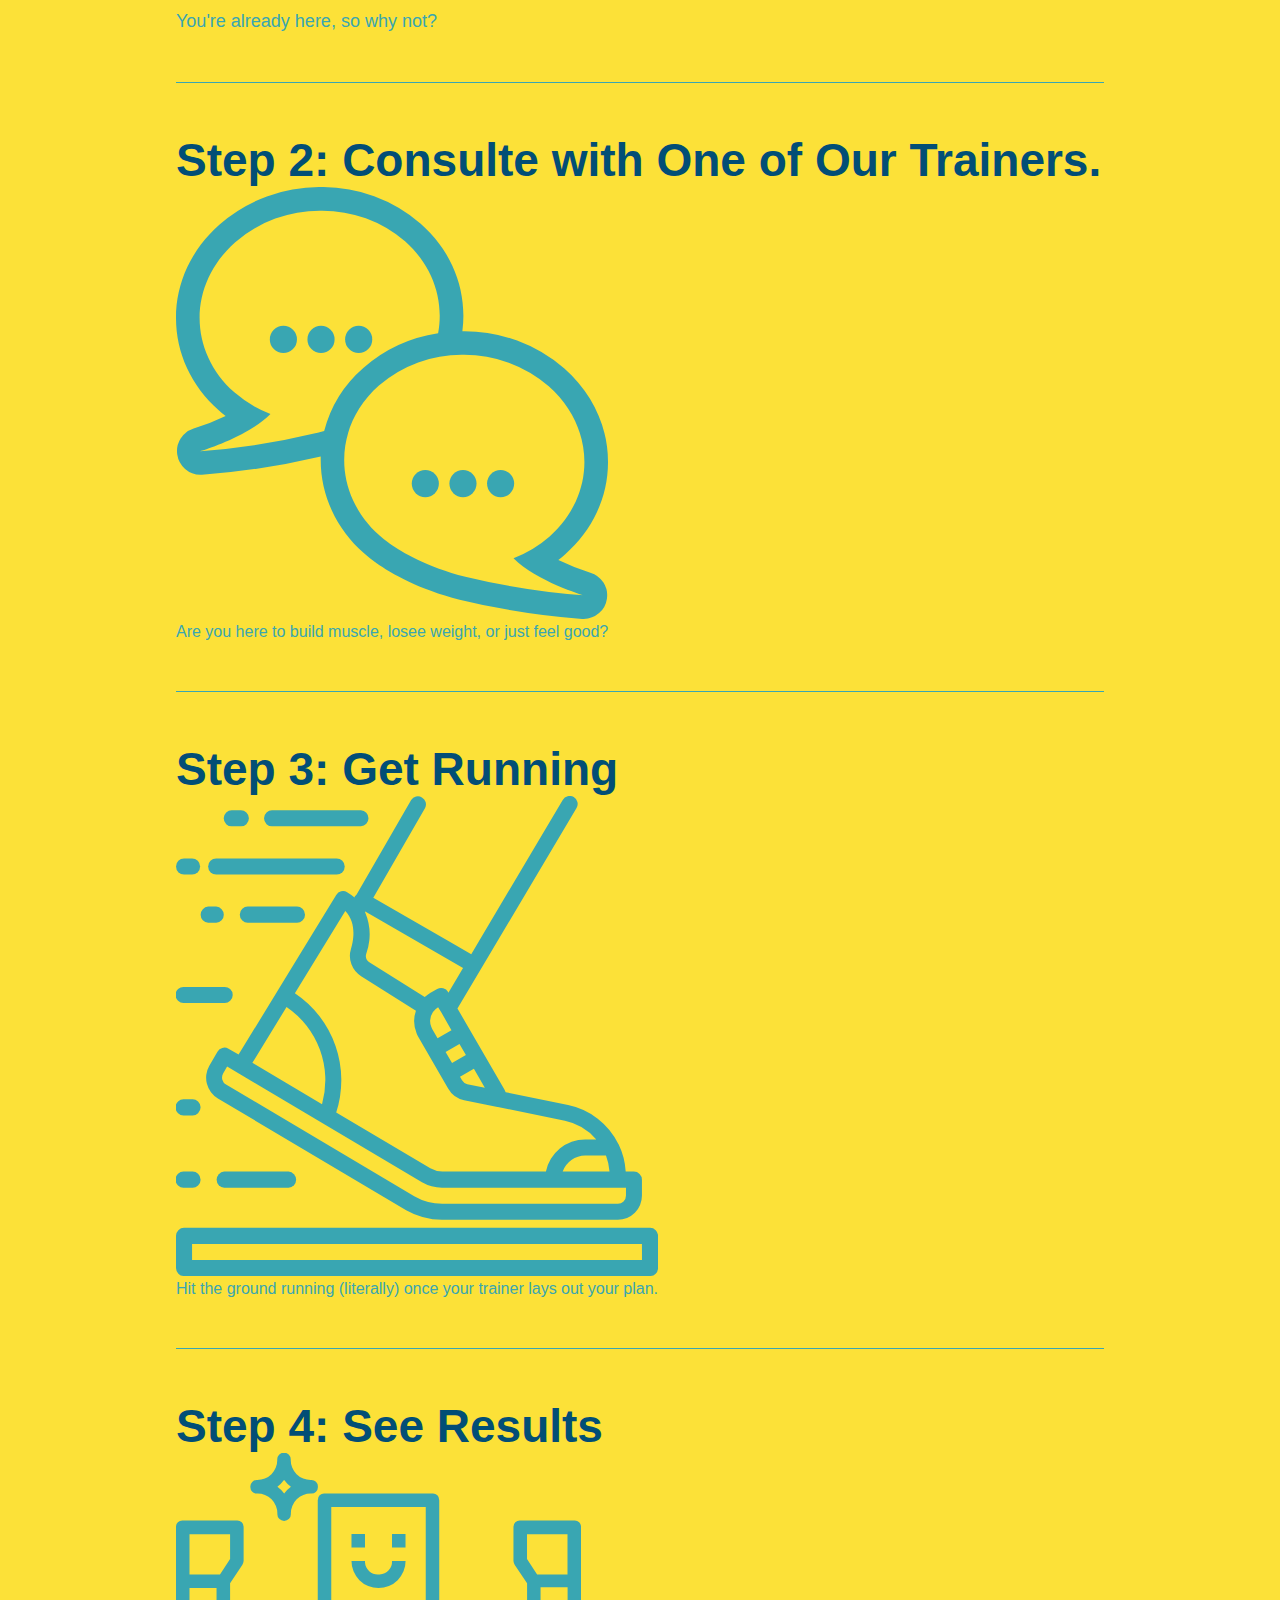
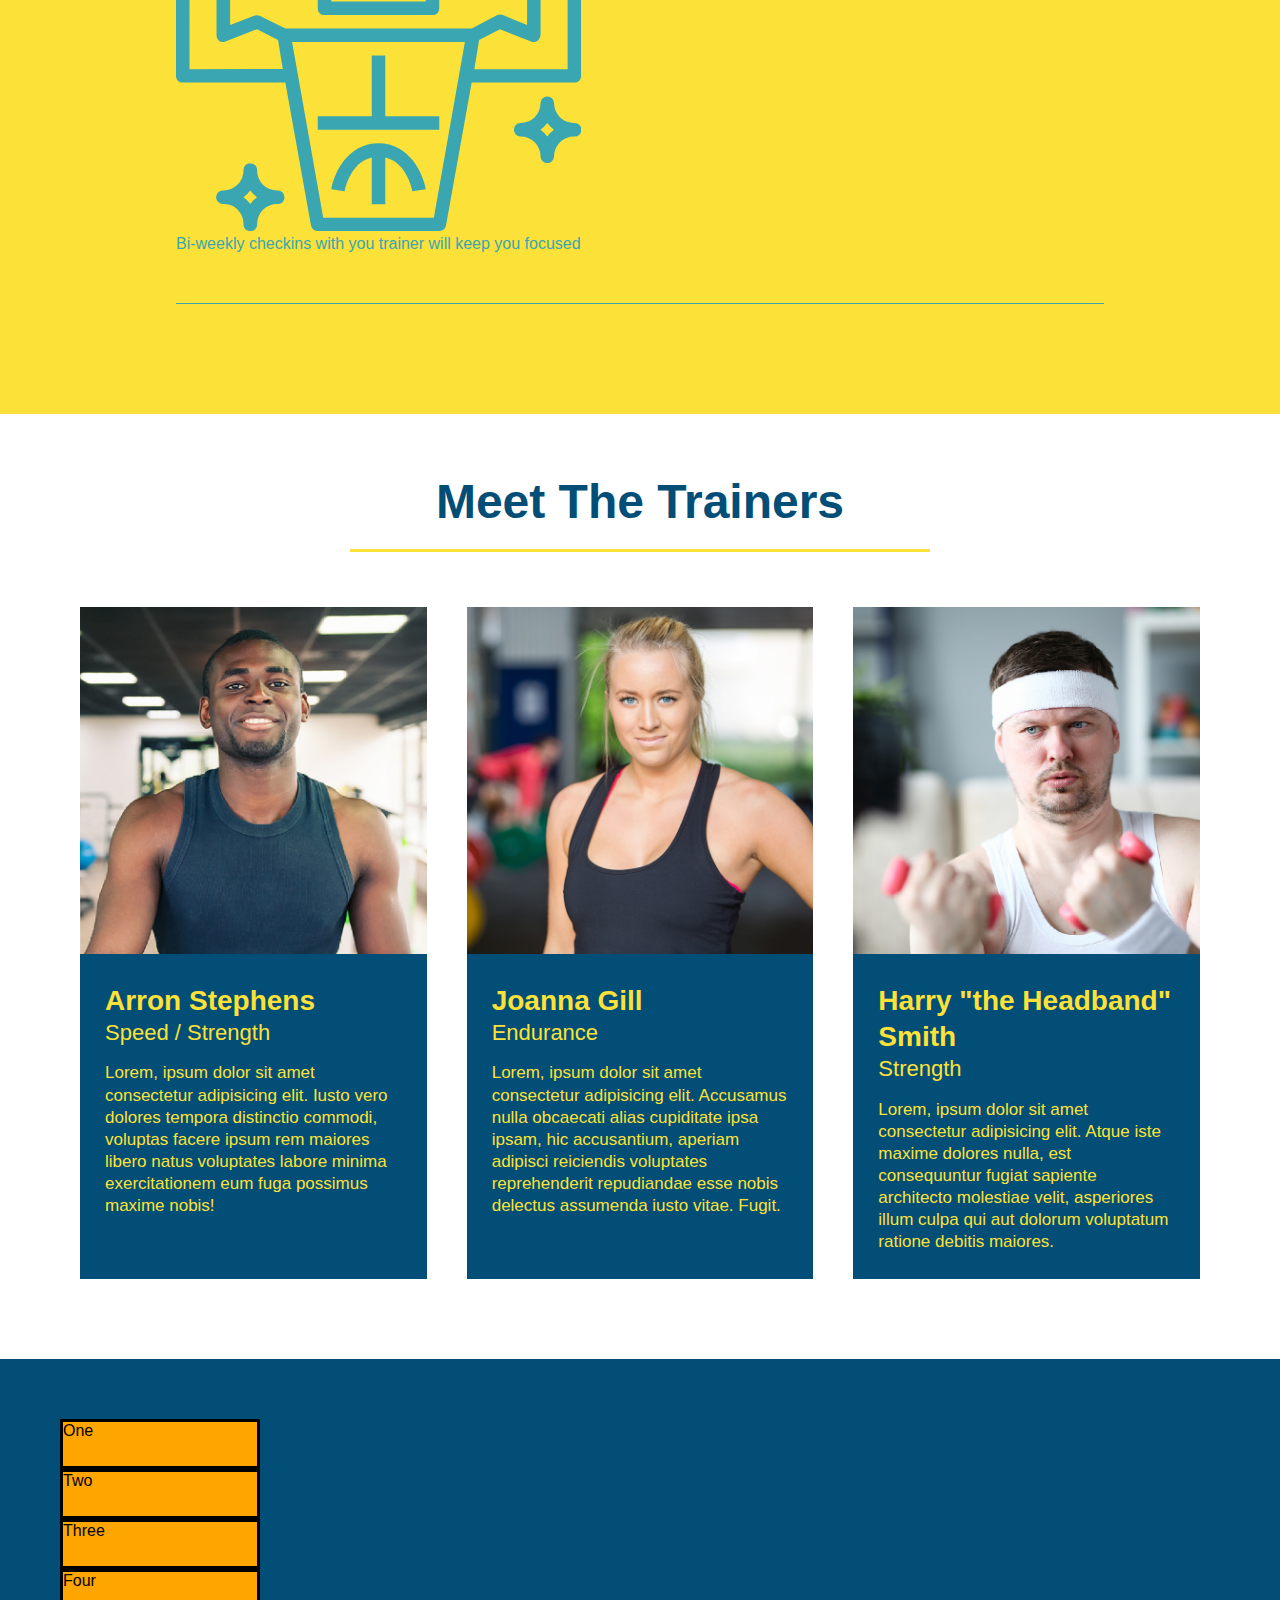
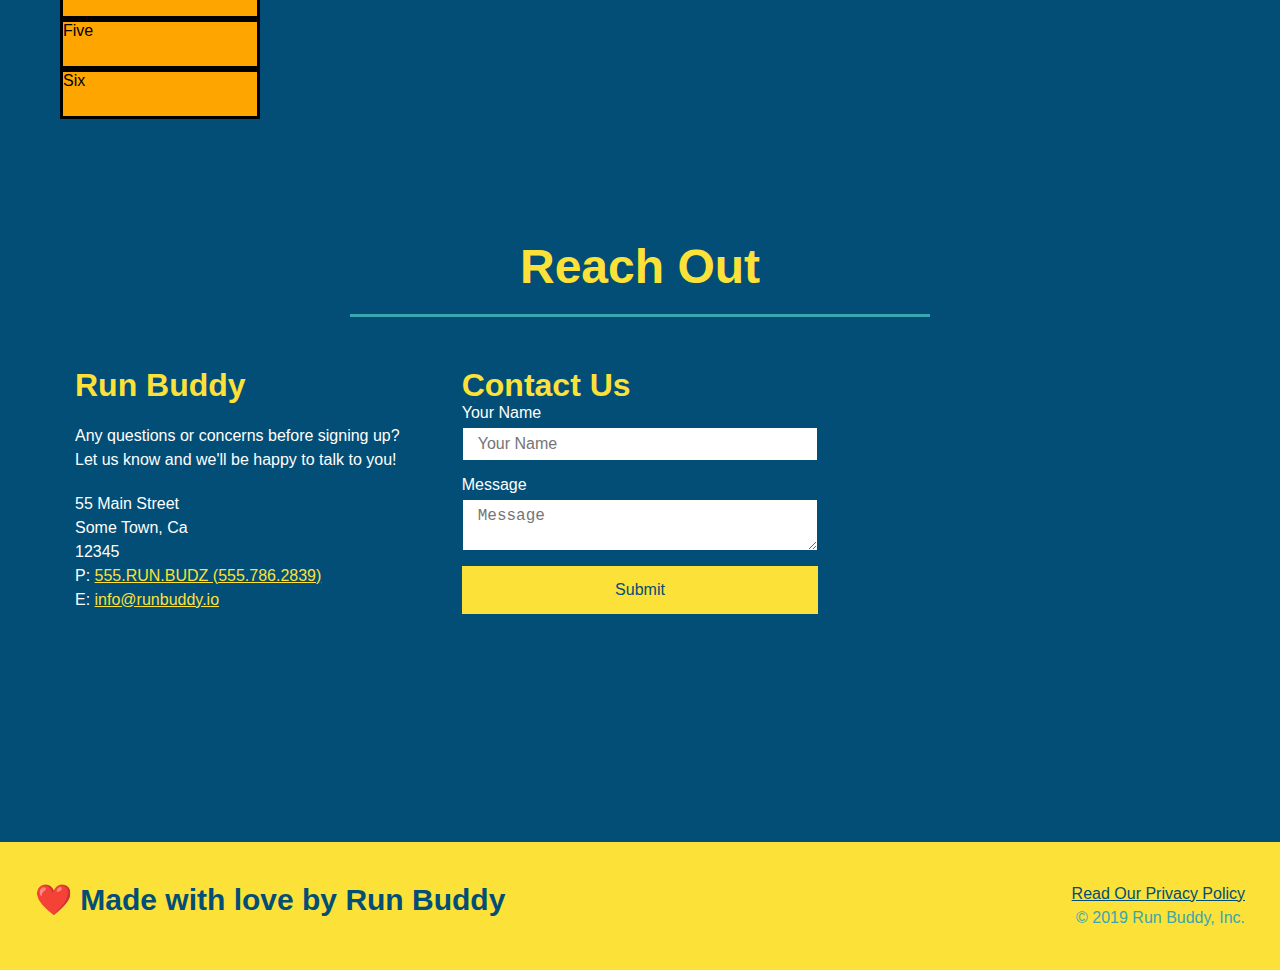
==== commit 6a3f67cb: "adds grid feature" ====
--- a/index.html
+++ b/index.html
@@ -25,6 +25,9 @@
                 </li>
                 <li>
                     <a href="#your-trainers">Your Trainers</a>
+                </li>
+                <li>
+                    <a href="#service-plans">Service Plans</a>
                 </li>
                 <li>
                     <a href="#reach-out">Reach Out</a>
@@ -170,6 +173,16 @@
             </article>
         </div>
         </section>
+        <section id="service-plans" class="contact">
+            <div class="service-grid-container">
+                <div class="service-grid-item">One</div>
+                <div class="service-grid-item">Two</div>
+                <div class="service-grid-item">Three</div>
+                <div class="service-grid-item">Four</div>
+                <div class="service-grid-item">Five</div>
+                <div class="service-grid-item">Six</div>
+              </div>              
+        </section>
         <!-- "Reach Out" section -->
         <section id="reach-out" class="contact">
             <div class="flex-row">
--- a/assets/css/style.css
+++ b/assets/css/style.css
@@ -305,6 +305,16 @@
 .flex-row {
     display: flex;
 }
+.service-grid-container {
+    display: grid;
+  }
+.service-grid-item {
+    width: 200px;
+    height: 50px;
+    background-color: orange;
+    border: solid;
+    color: black;
+  }
 /* REACH OUT STYLES END */
 /* MEDIA QUERY FOR SMALLER DESKTOP SCREENS AND SMALLER */
 @media screen and (max-width: 980px) {
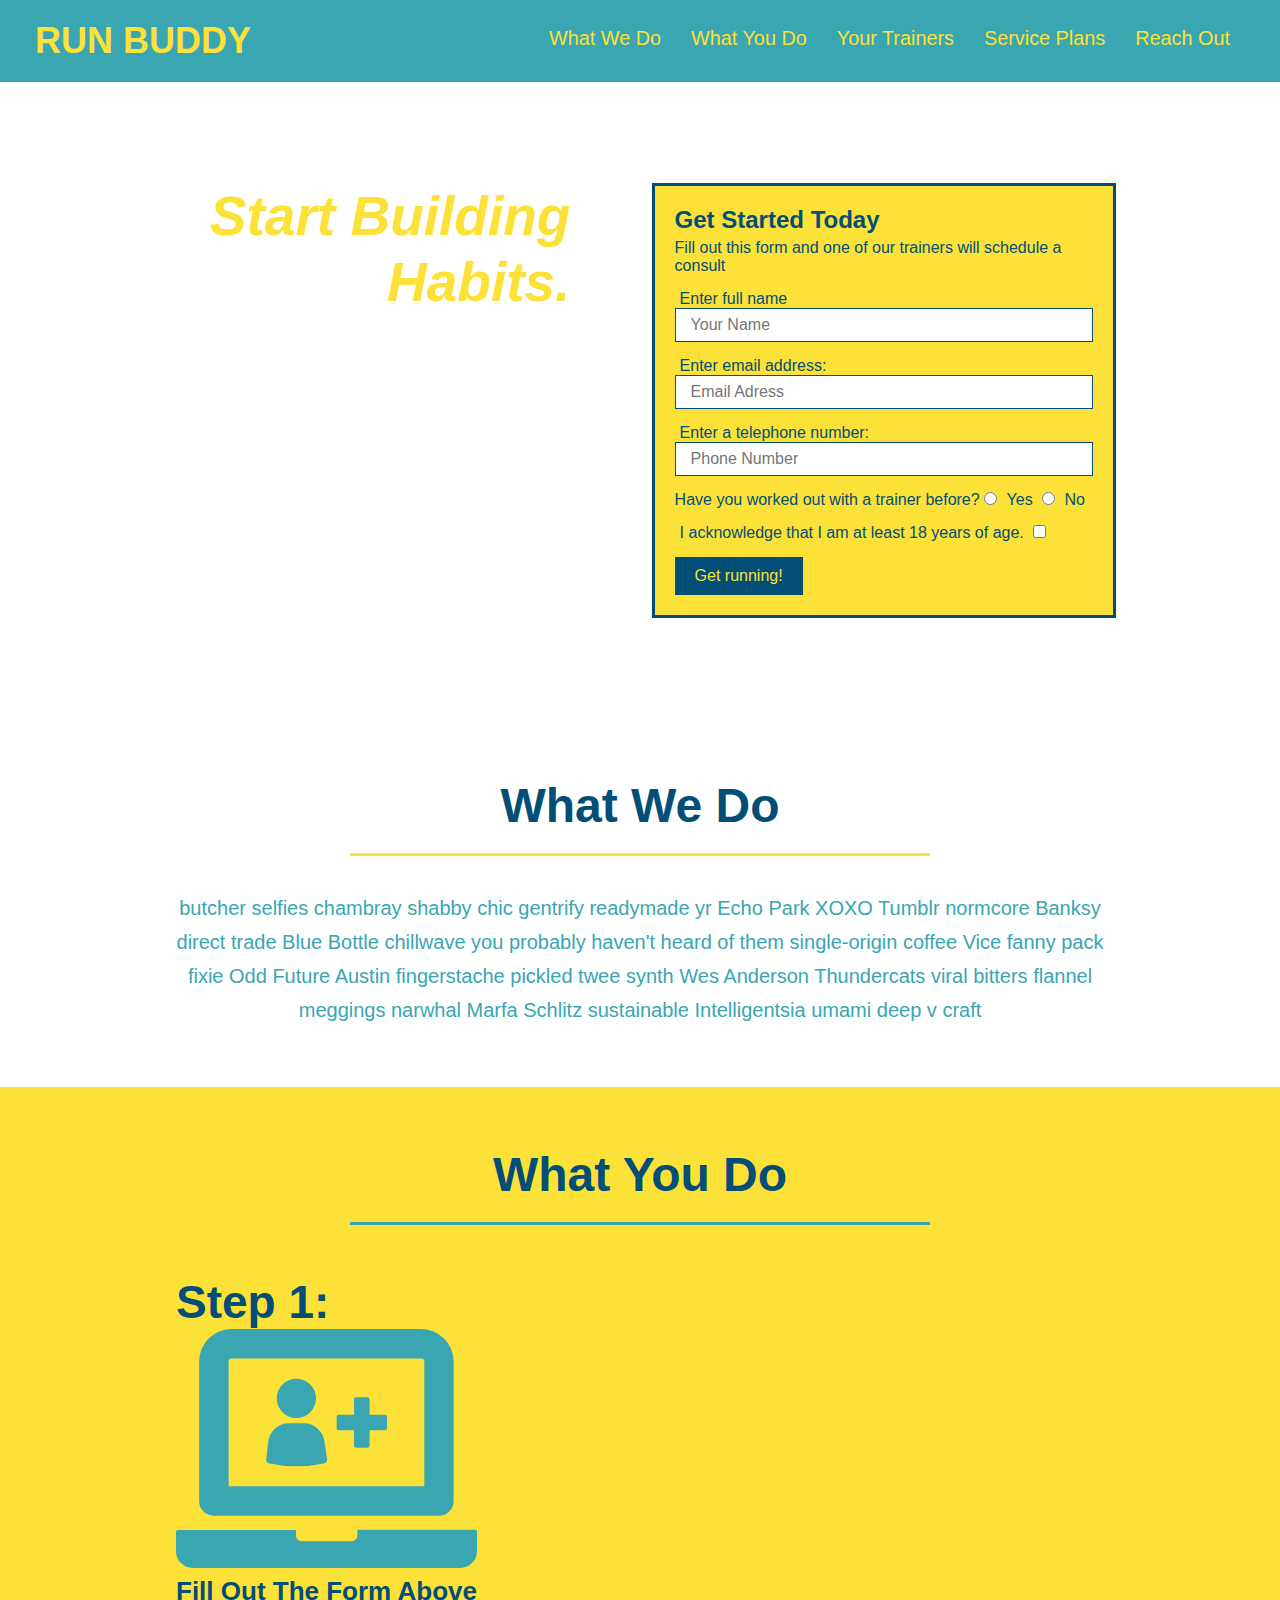
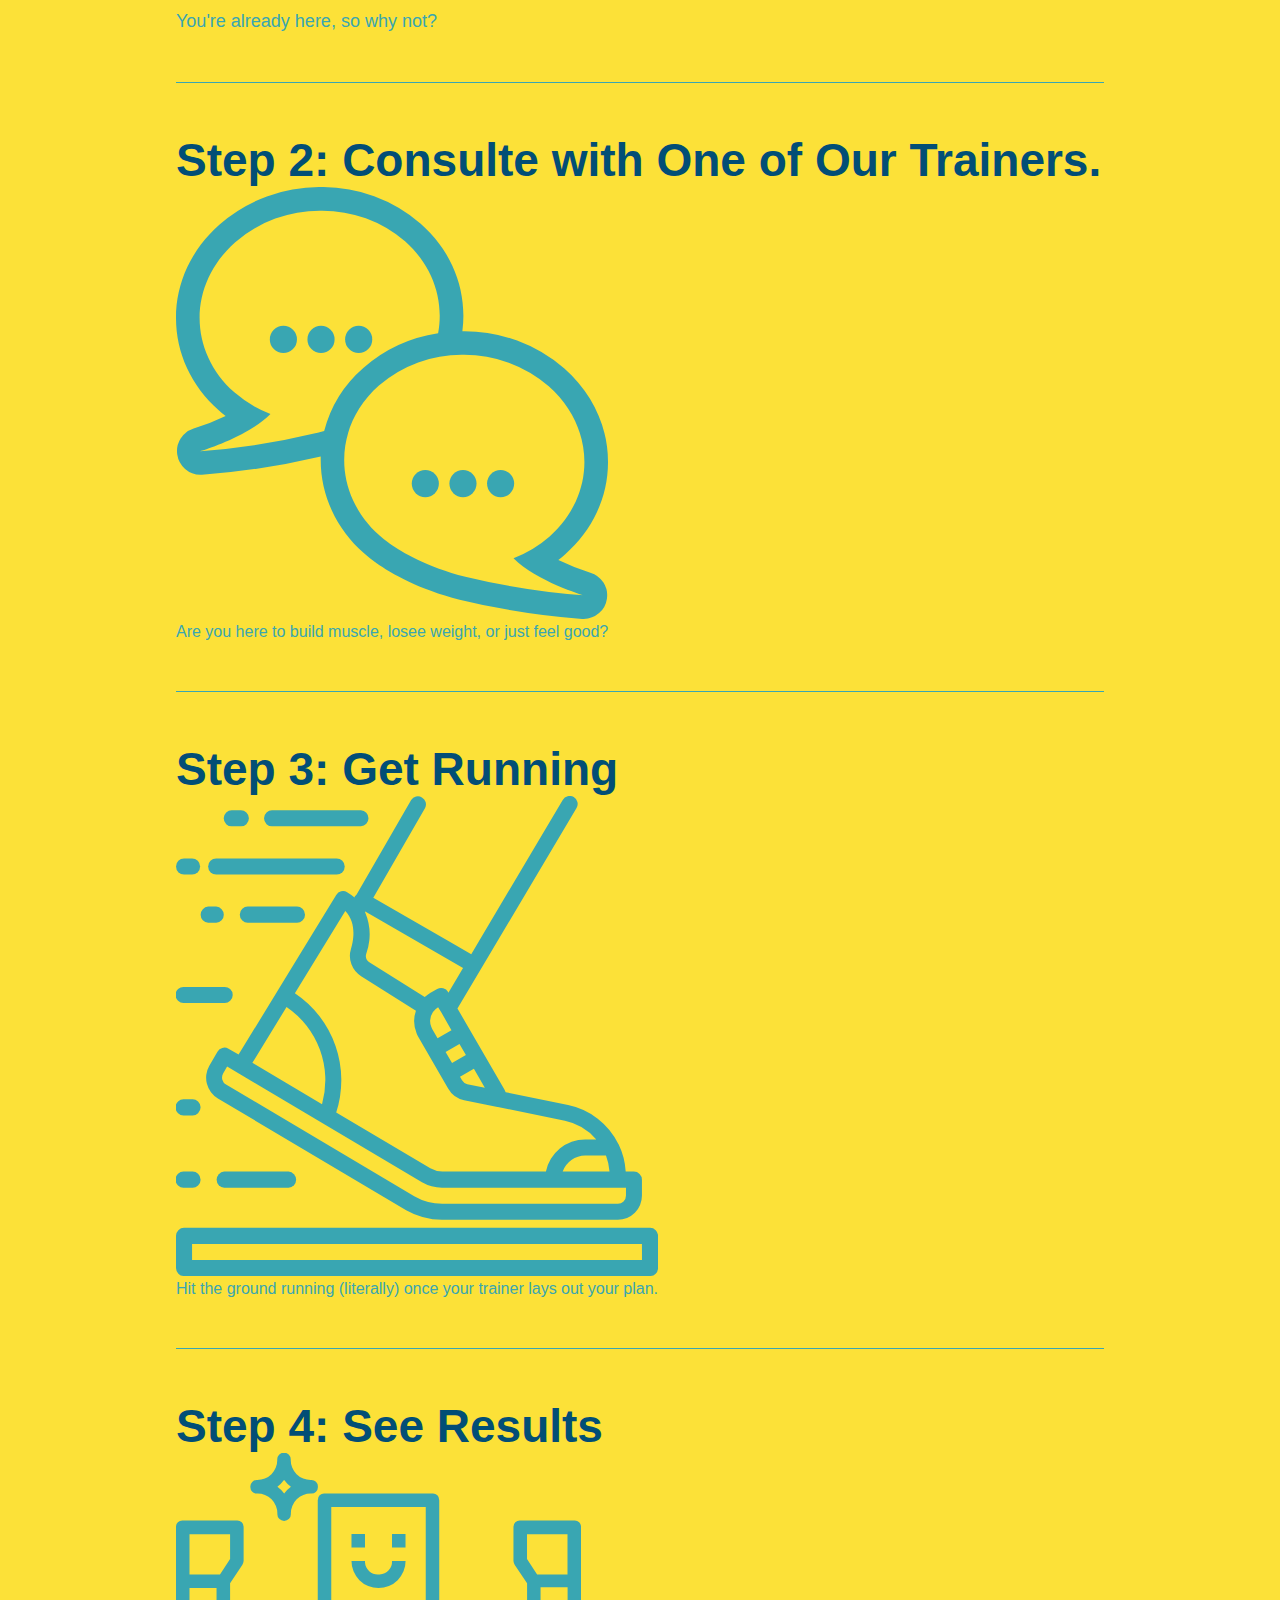
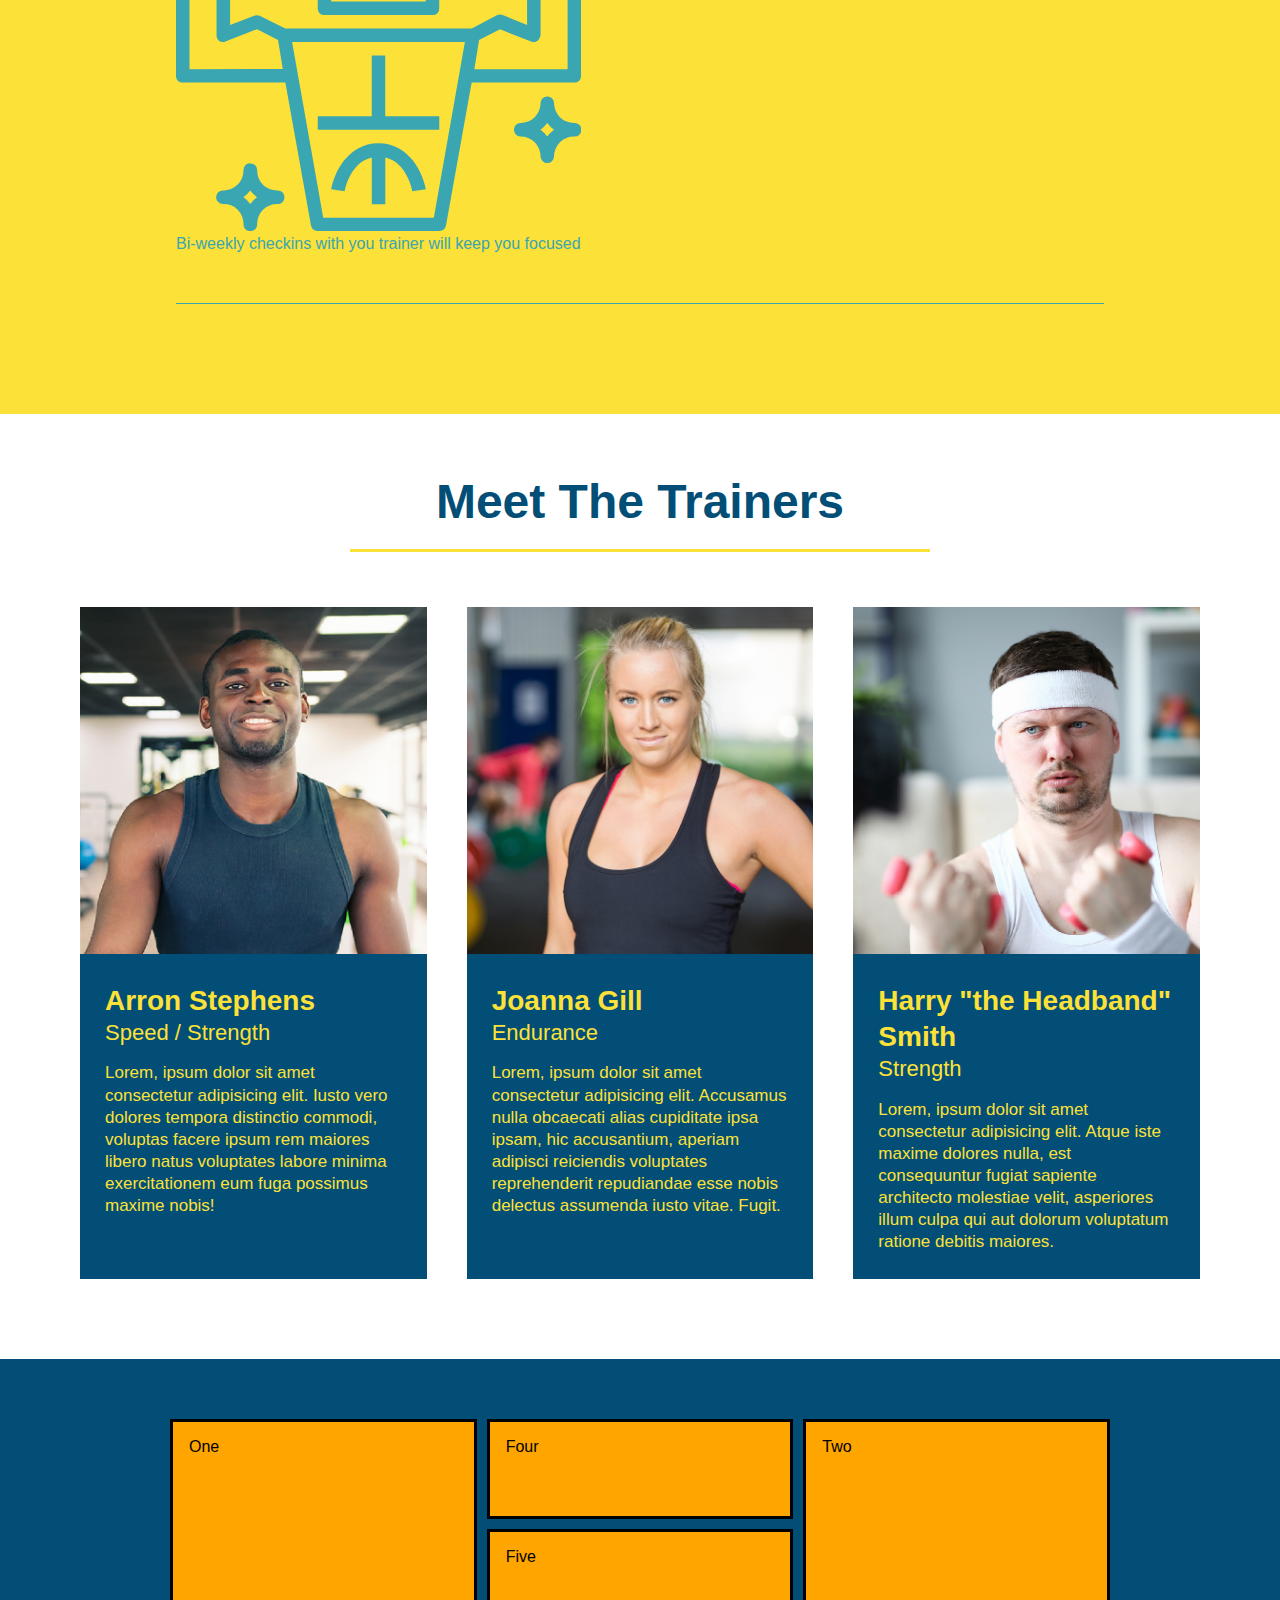
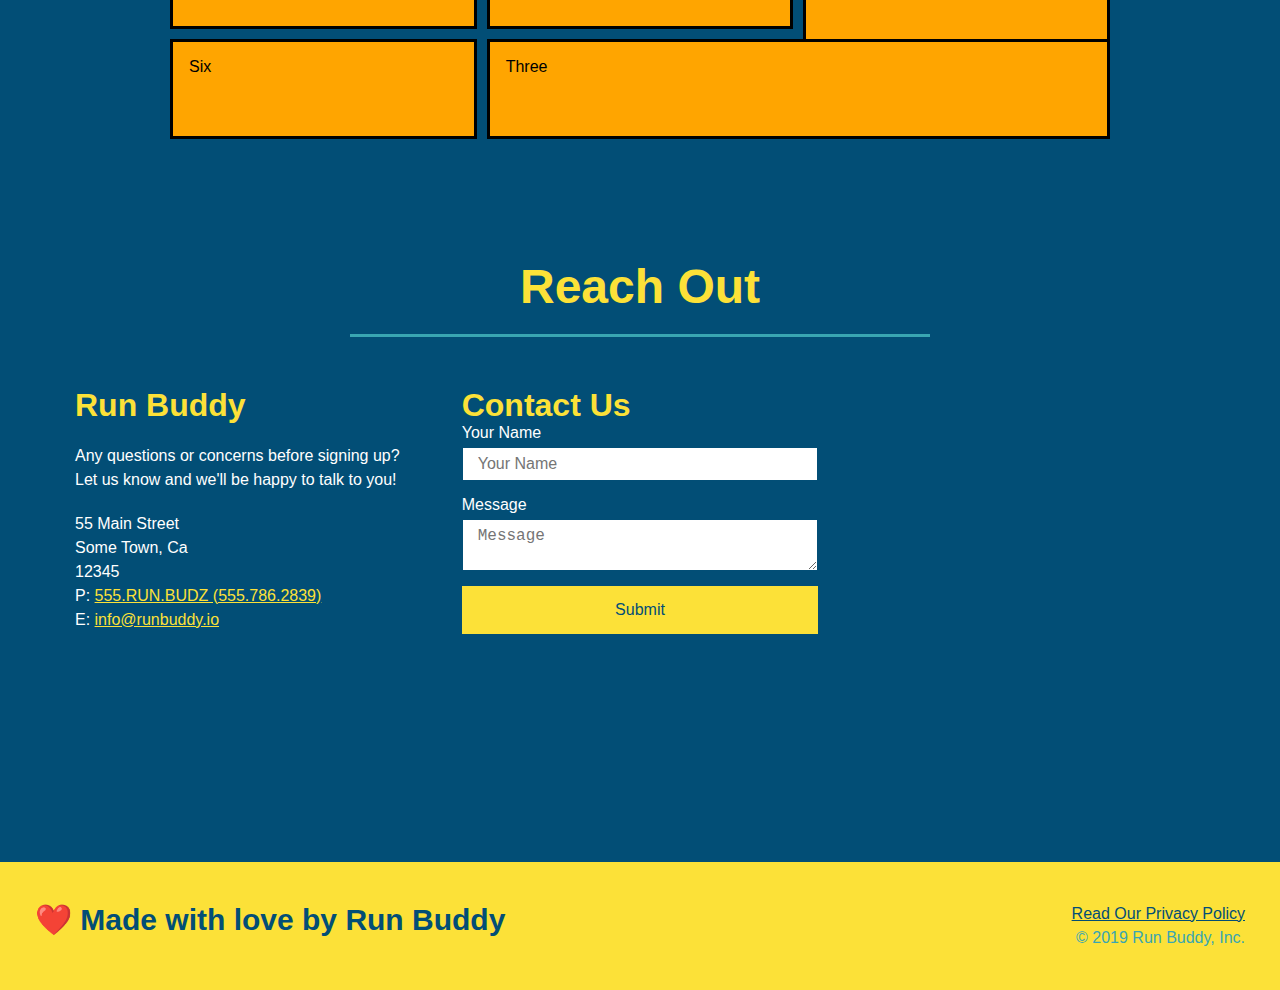
==== commit 28c9f5bf: "example grid" ====
--- a/index.html
+++ b/index.html
@@ -175,12 +175,12 @@
         </section>
         <section id="service-plans" class="contact">
             <div class="service-grid-container">
-                <div class="service-grid-item">One</div>
-                <div class="service-grid-item">Two</div>
-                <div class="service-grid-item">Three</div>
-                <div class="service-grid-item">Four</div>
-                <div class="service-grid-item">Five</div>
-                <div class="service-grid-item">Six</div>
+                <div class="service-grid-item box1">One</div>
+                <div class="service-grid-item box2">Two</div>
+                <div class="service-grid-item box3">Three</div>
+                <div class="service-grid-item box4">Four</div>
+                <div class="service-grid-item box5">Five</div>
+                <div class="service-grid-item box6">Six</div>
               </div>              
         </section>
         <!-- "Reach Out" section -->
--- a/assets/css/style.css
+++ b/assets/css/style.css
@@ -306,14 +306,32 @@
     display: flex;
 }
 .service-grid-container {
-    display: grid;
+    max-width: 940px;
+  margin: 0 auto;
+  display: grid;
+  grid-template-columns: repeat(3, 1fr);
+  grid-template-rows: repeat(3, 100px);
+  grid-gap: 10px;
   }
 .service-grid-item {
-    width: 200px;
-    height: 50px;
     background-color: orange;
-    border: solid;
-    color: black;
+  border: solid;
+  padding: 1em;
+  color: black;
+  }
+  .box1 {
+    grid-column-start: 1; 
+    grid-column-end: 2; 
+    grid-row-start: 1; 
+    grid-row-end: 3; 
+  }
+  .box2 {
+    grid-column: 3/4; 
+    grid-row: 1/-1; 
+  }
+  .box3 {
+    grid-column: 2/ span 2; 
+    grid-row: 3/ span 1; 
   }
 /* REACH OUT STYLES END */
 /* MEDIA QUERY FOR SMALLER DESKTOP SCREENS AND SMALLER */
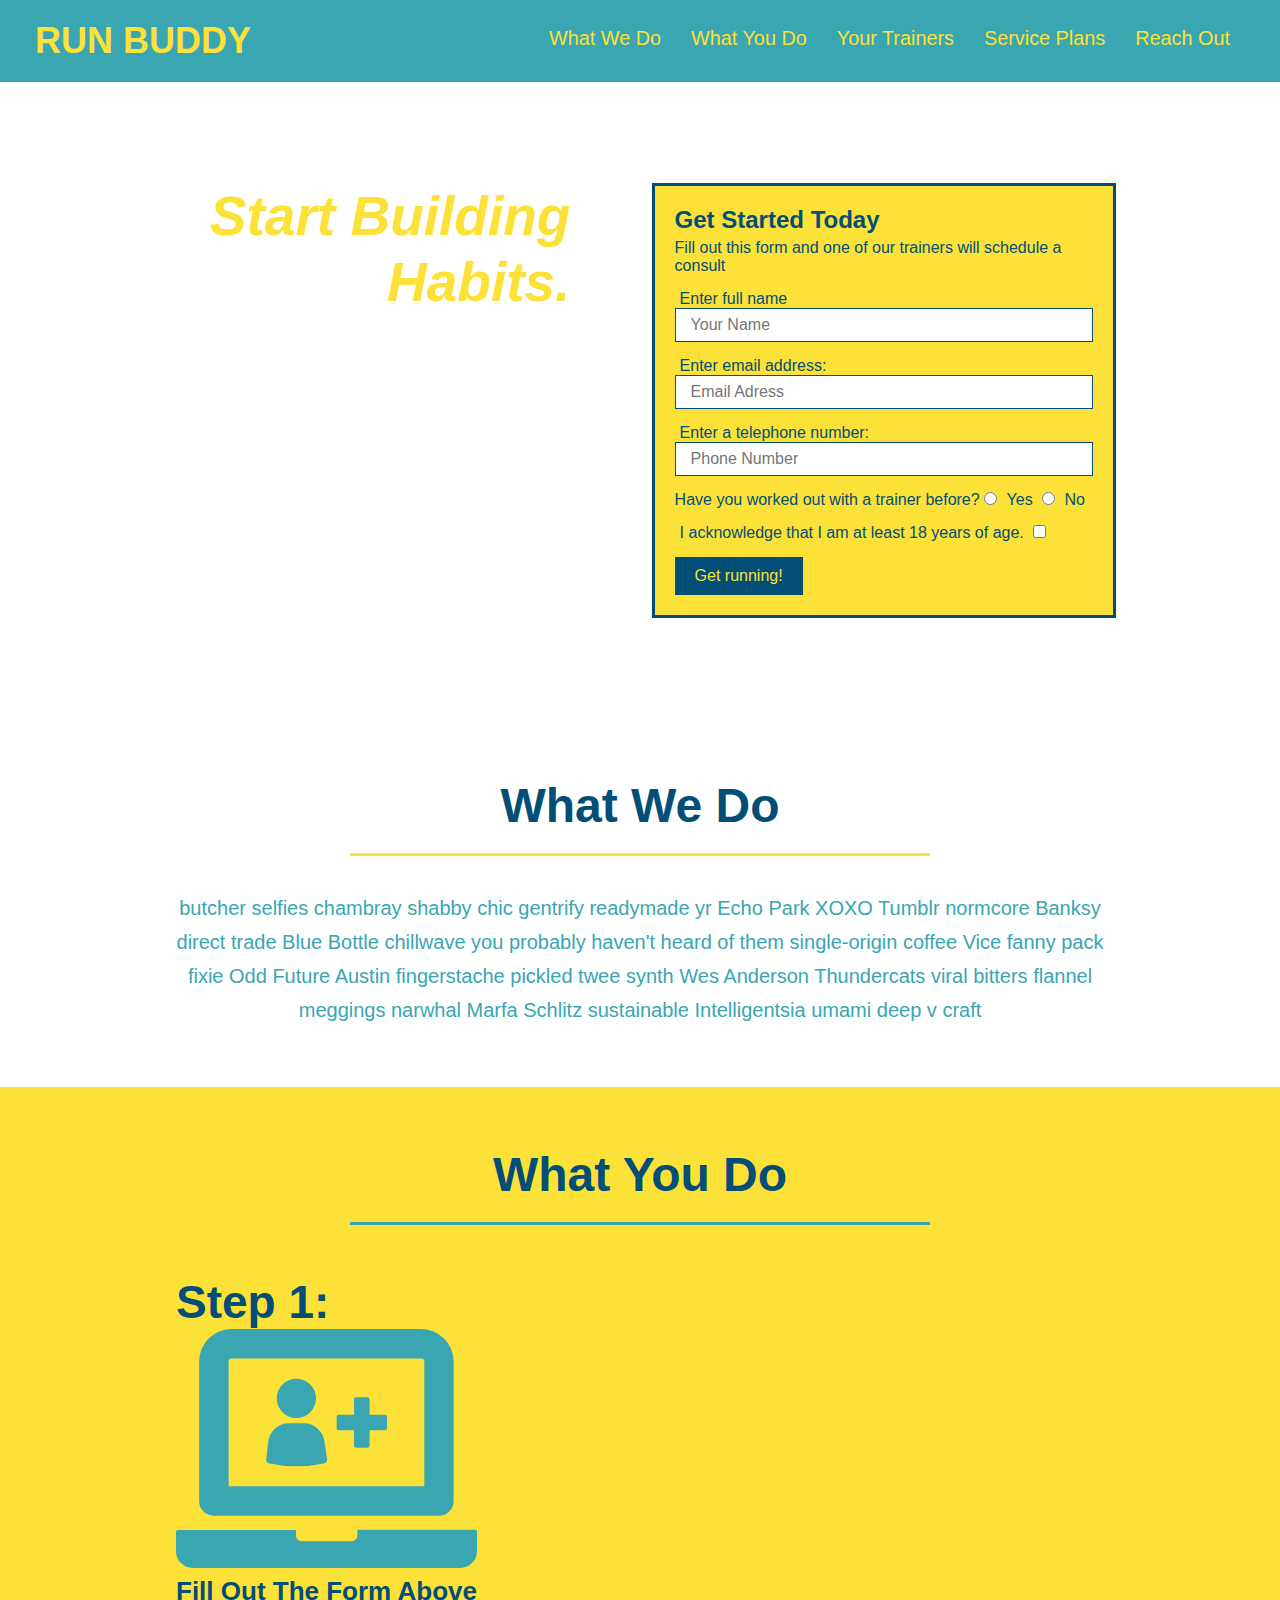
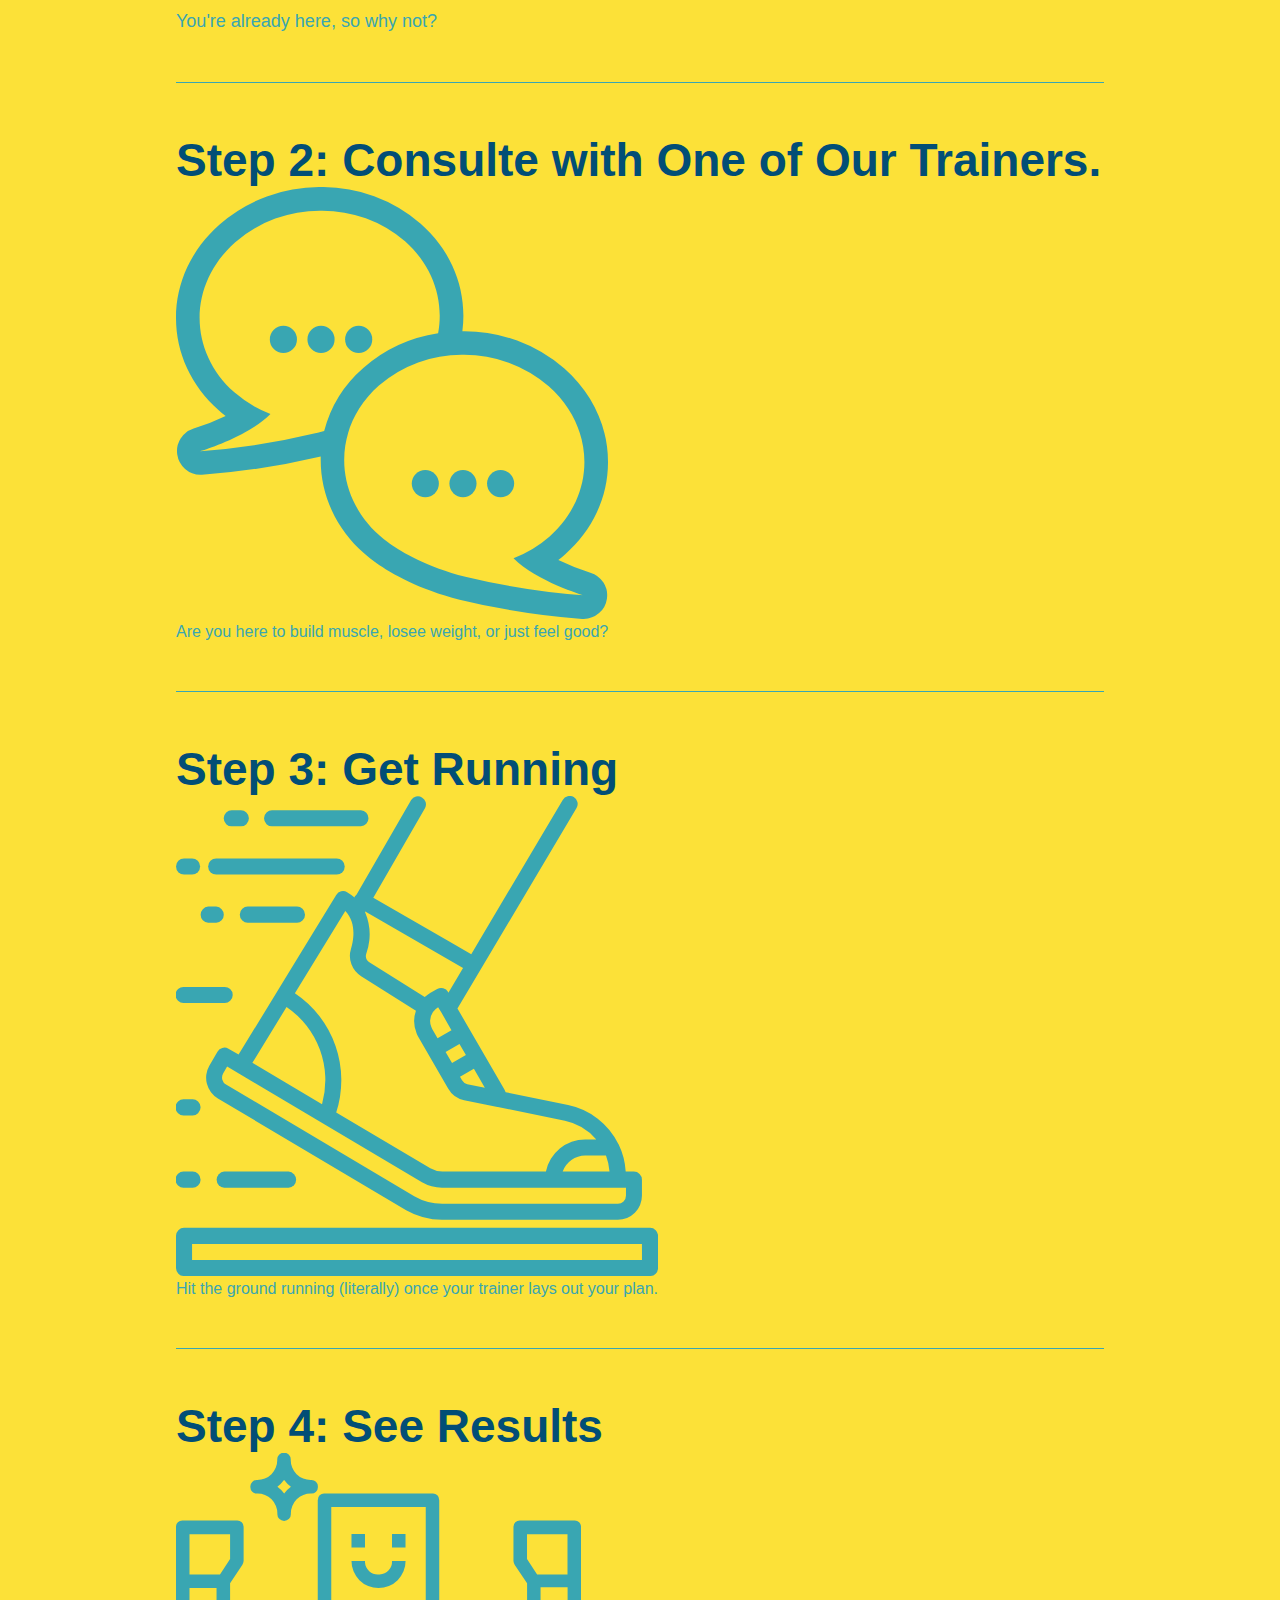
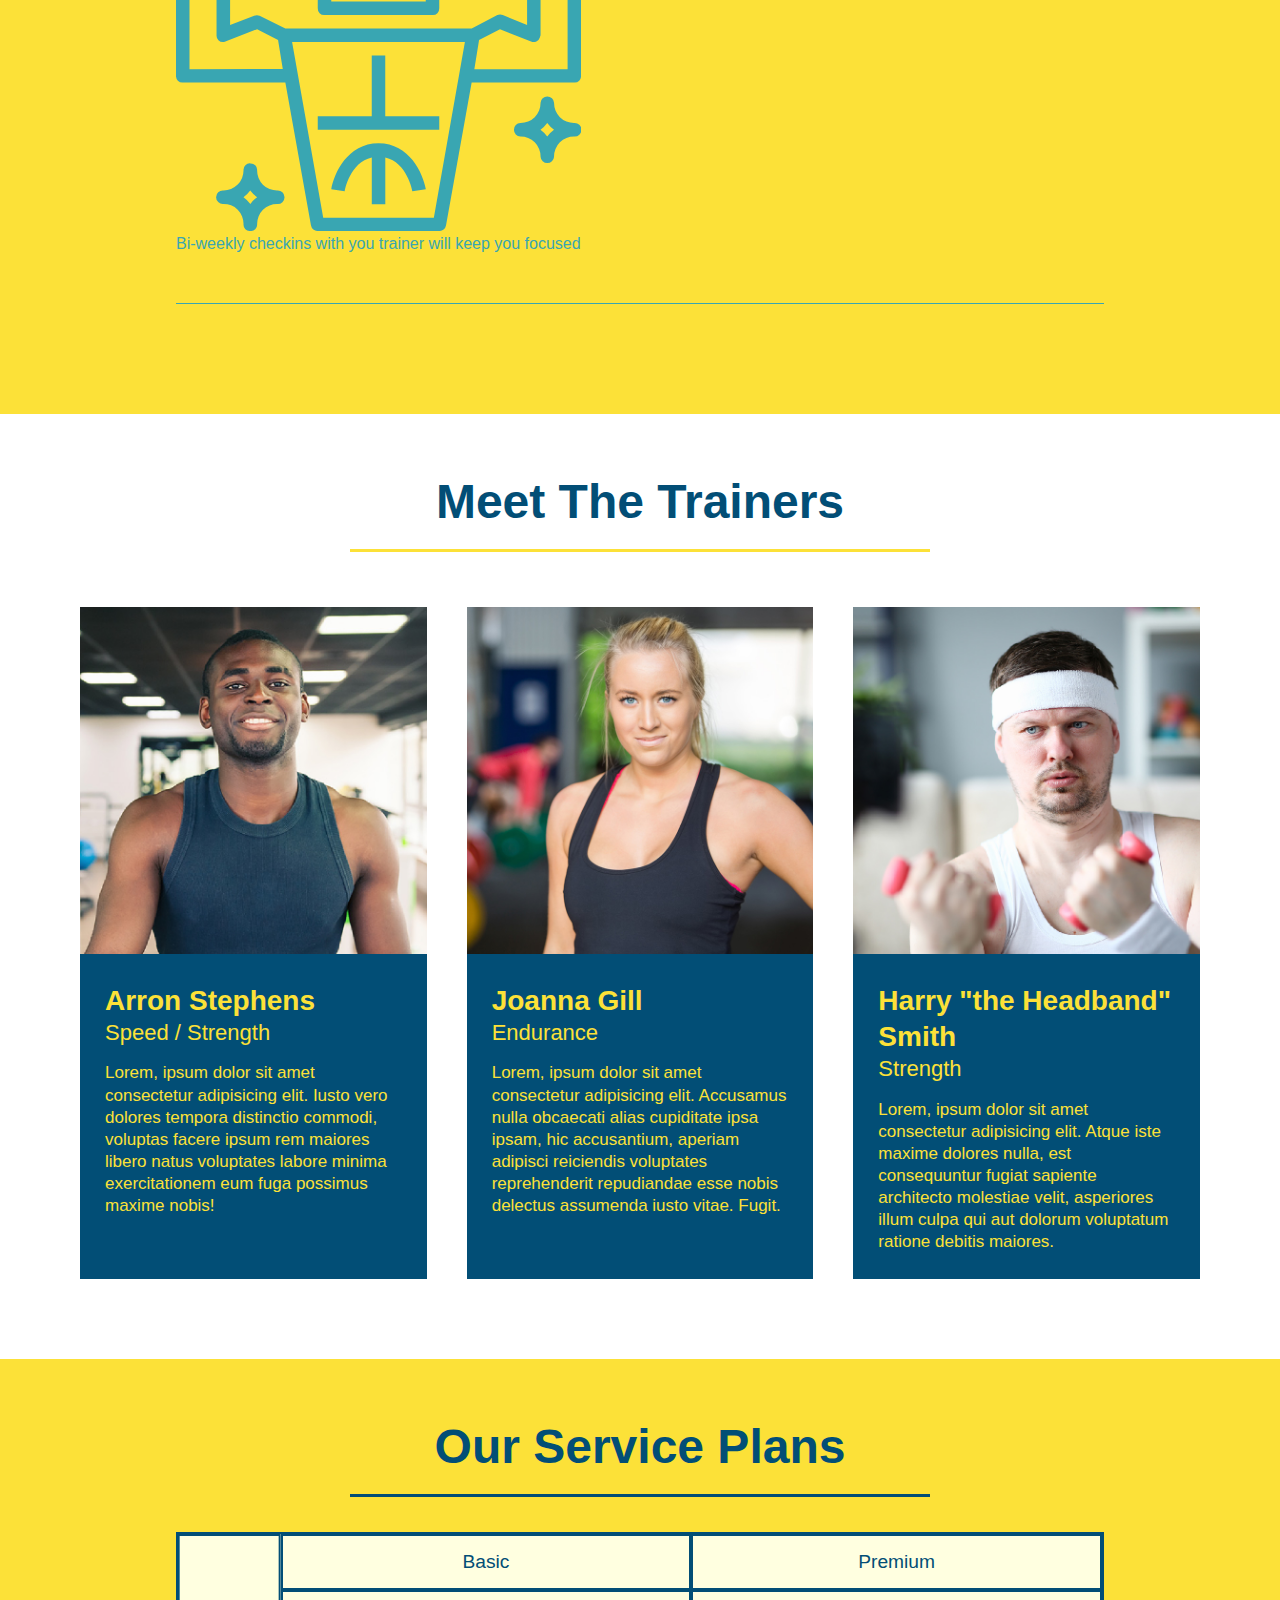
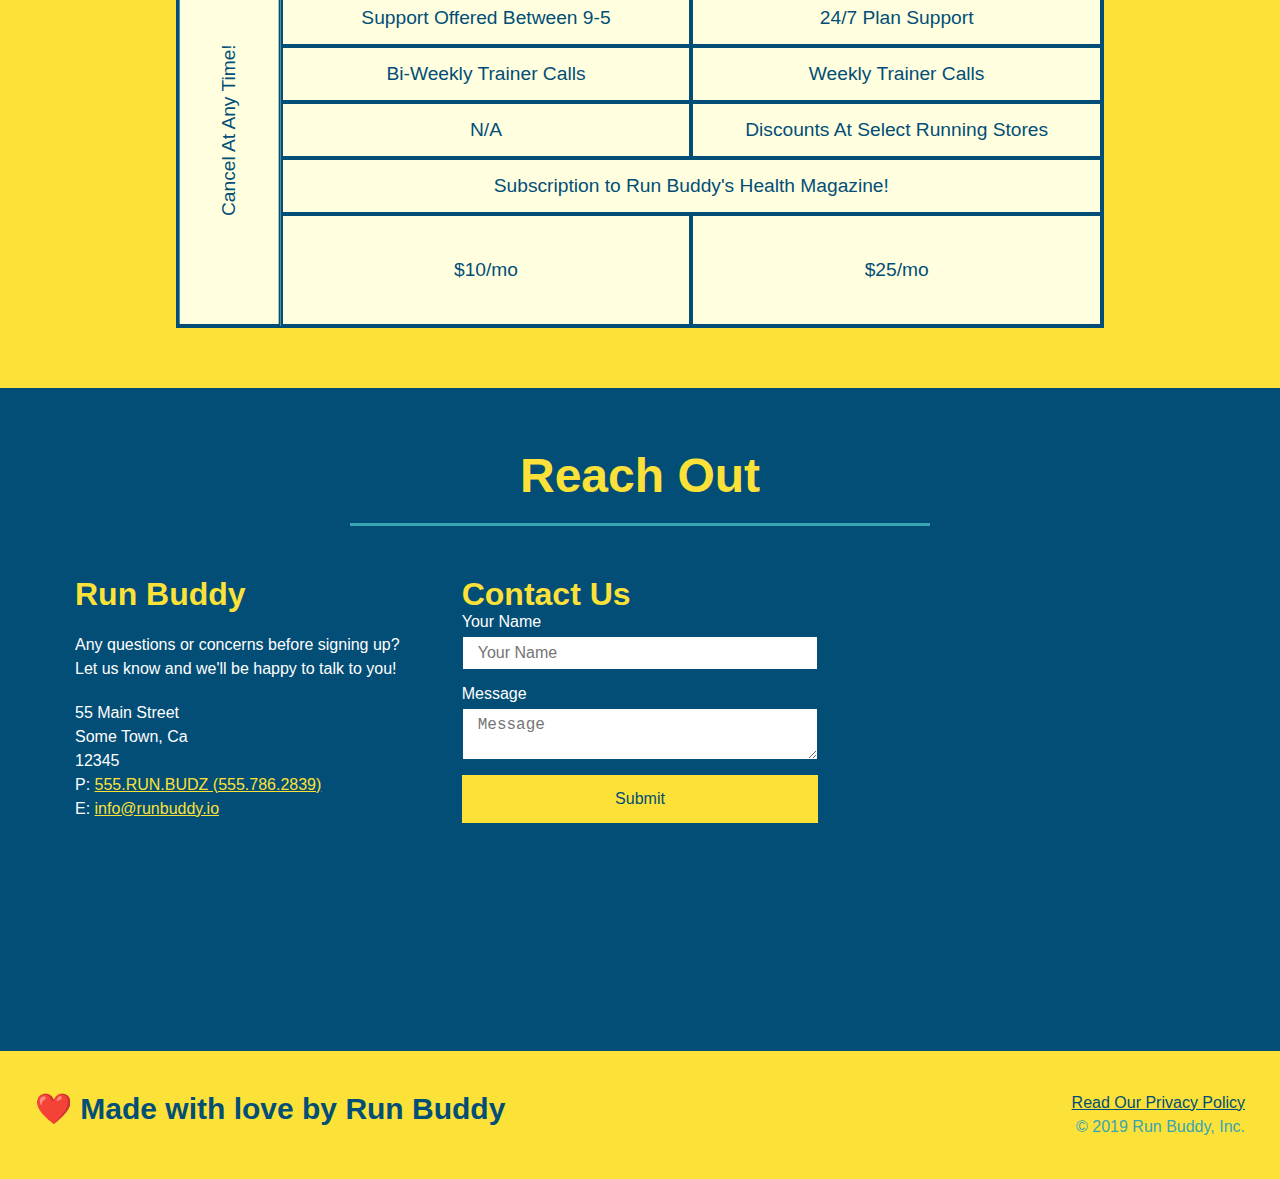
==== commit b1878ef1: "added service table comparison" ====
--- a/index.html
+++ b/index.html
@@ -173,15 +173,63 @@
             </article>
         </div>
         </section>
-        <section id="service-plans" class="contact">
-            <div class="service-grid-container">
-                <div class="service-grid-item box1">One</div>
-                <div class="service-grid-item box2">Two</div>
-                <div class="service-grid-item box3">Three</div>
-                <div class="service-grid-item box4">Four</div>
-                <div class="service-grid-item box5">Five</div>
-                <div class="service-grid-item box6">Six</div>
-              </div>              
+        <section id="service-plans" class="services">
+            <h2 class="section-title secondary border">
+                Our Service Plans
+            </h2>
+            <div class="service-grid-wrapper">
+                <div class="service-grid-container">
+
+<!-- Headers -->
+<div class="service-grid-item basic">
+    Basic
+  </div>
+  <div class="service-grid-item premium">
+    Premium
+  </div>
+  <!-- Body -->
+  <div class="service-grid-item basic">
+    Support Offered Between 9-5
+  </div>
+  
+  <div class="service-grid-item premium">
+    24/7 Plan Support
+  </div>
+  
+  <div class="service-grid-item basic">
+    Bi-Weekly Trainer Calls
+  </div>
+  
+  <div class="service-grid-item premium">
+    Weekly Trainer Calls
+  </div>
+  
+  <div class="service-grid-item basic">
+    N/A
+  </div>
+  
+  <div class="service-grid-item premium">
+    Discounts At Select Running Stores
+  </div>
+  
+  <div class="service-grid-item both">
+    Subscription to Run Buddy's Health Magazine!
+  </div>
+  
+  <div class="service-grid-item grid-price basic">
+    $10/mo
+  </div>
+  
+  <div class="service-grid-item grid-price premium">
+    $25/mo
+  </div>
+  
+  <div class="service-grid-item cancel">
+    Cancel At Any Time!
+  </div>
+                </div><!--div service-grid-container -->
+            </div><!-- div service-grid-wrapper -->
+        </section>              
         </section>
         <!-- "Reach Out" section -->
         <section id="reach-out" class="contact">
--- a/assets/css/style.css
+++ b/assets/css/style.css
@@ -306,32 +306,55 @@
     display: flex;
 }
 .service-grid-container {
-    max-width: 940px;
-  margin: 0 auto;
+    background: lightyellow;
+  width: 80%;
   display: grid;
-  grid-template-columns: repeat(3, 1fr);
-  grid-template-rows: repeat(3, 100px);
-  grid-gap: 10px;
+  /* repeat(iterator, size) */
+  grid-template-columns: 1fr repeat(2, 4fr);
+  grid-template-rows: repeat(5, 1fr) 2fr;
+  border: 2px solid #024e76;
+  color:  #024e76;
+  font-size: 1.2rem; 
   }
 .service-grid-item {
-    background-color: orange;
-  border: solid;
-  padding: 1em;
-  color: black;
+    padding: 15px 0;
+    border: 2px solid #024e76;
+    display: flex;
+    align-items: center;
+    justify-content: center;
+    text-align: center; 
+  }
+  /* specific match */
+.service-grid-item.basic {
+    grid-column: 2 / span 1;
+  }
+  .service-grid-item.both {
+    grid-column: 2 / span 2;
+  }
+  .service-grid-item.cancel {
+    writing-mode: vertical-lr;
+    grid-column: 1;
+    grid-row: 1 / -1;
+    transform: rotate(180deg);
   }
   .box1 {
-    grid-column-start: 1; 
-    grid-column-end: 2; 
-    grid-row-start: 1; 
-    grid-row-end: 3; 
+    
   }
   .box2 {
-    grid-column: 3/4; 
-    grid-row: 1/-1; 
+    
   }
   .box3 {
-    grid-column: 2/ span 2; 
-    grid-row: 3/ span 1; 
+  
+  }
+  /* SERVICE STYLES BEGIN */
+.services {
+    background: #fce138; 
+  }
+  
+  .service-grid-wrapper {
+    display: flex;
+    width: 100%;
+    justify-content: center;
   }
 /* REACH OUT STYLES END */
 /* MEDIA QUERY FOR SMALLER DESKTOP SCREENS AND SMALLER */
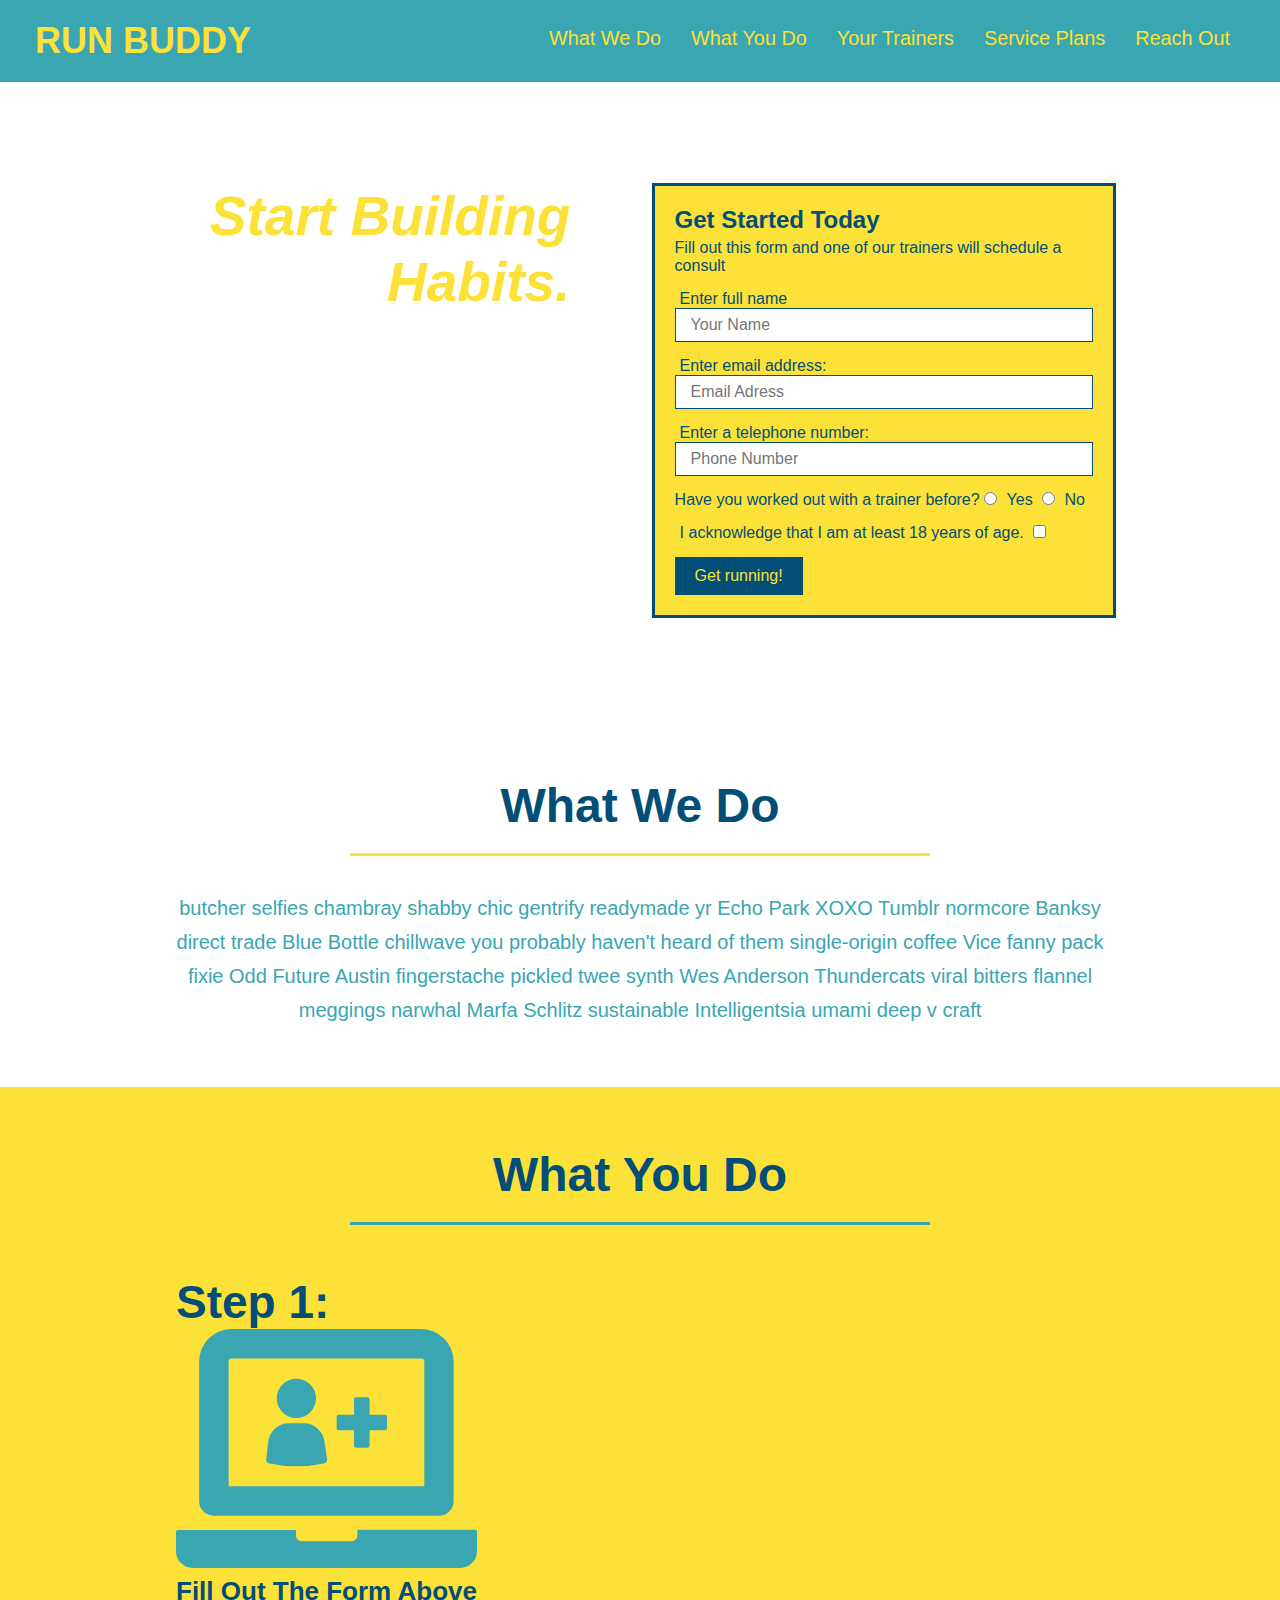
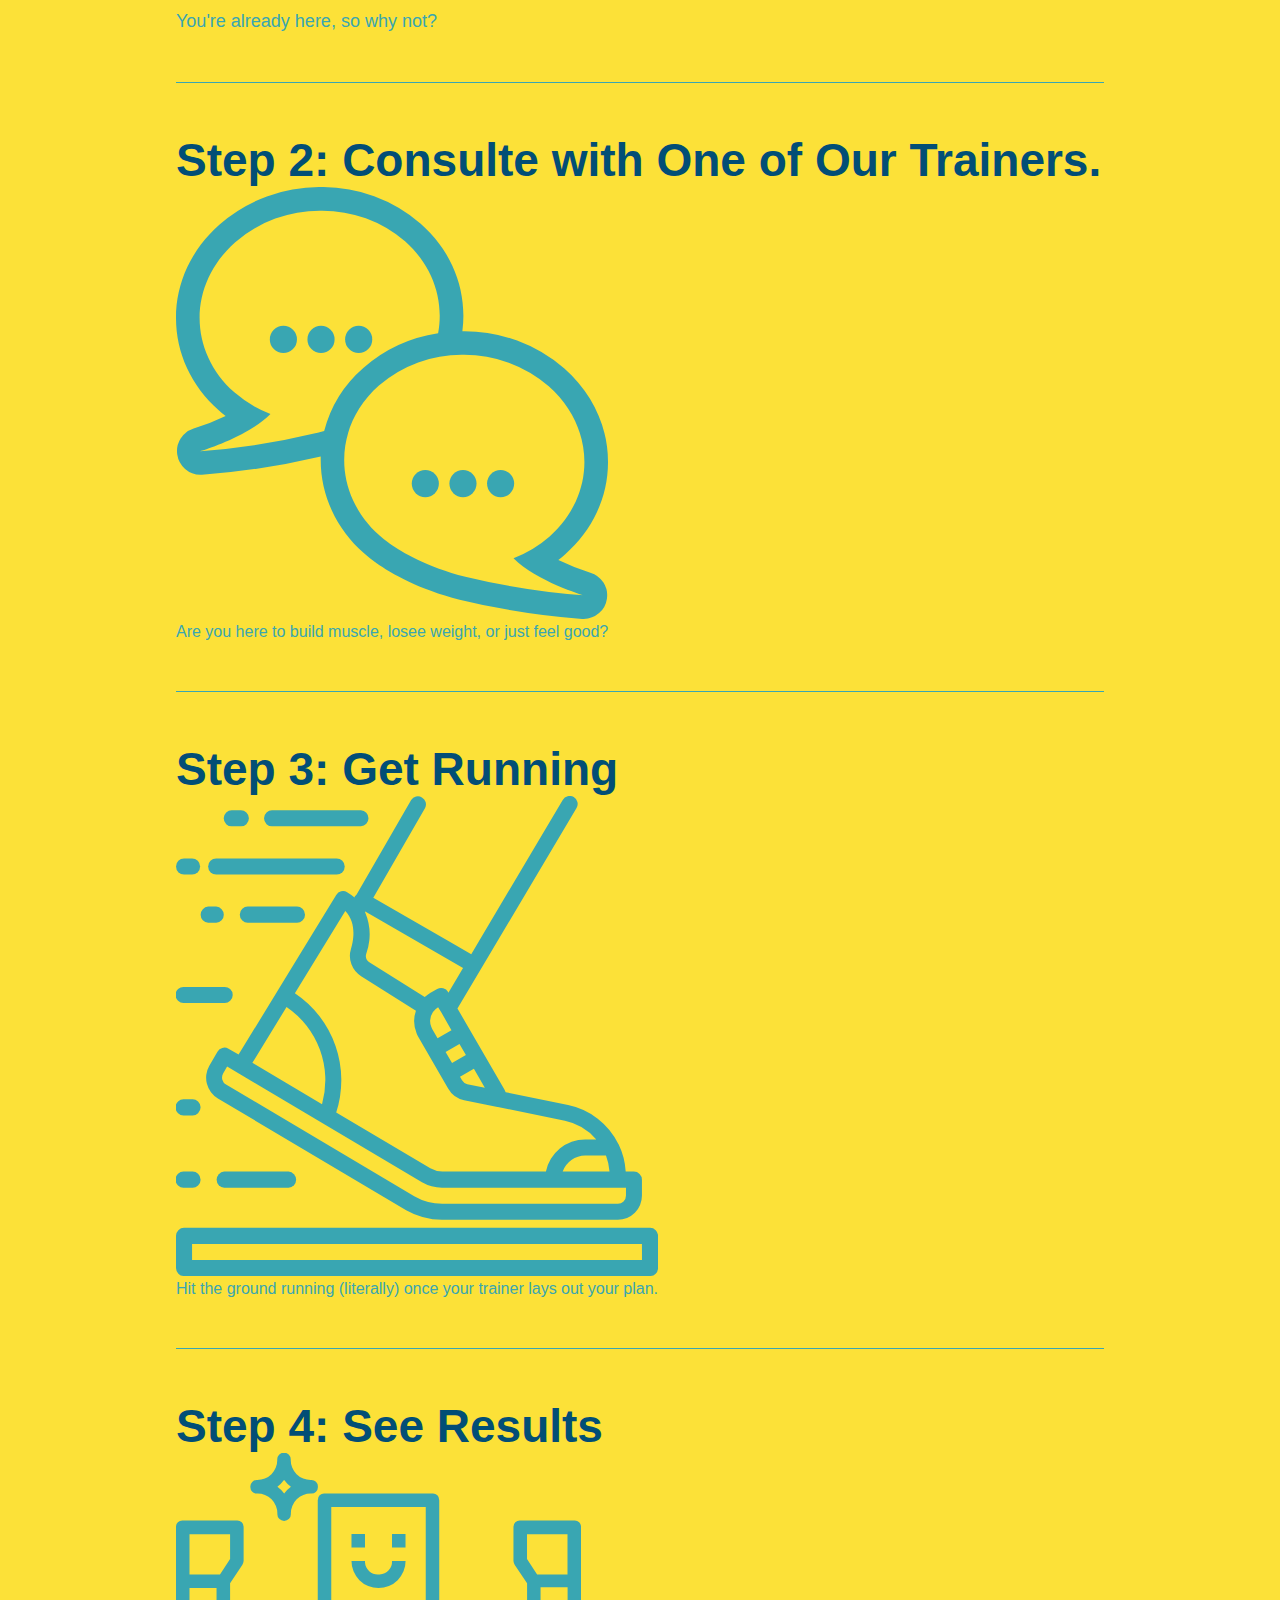
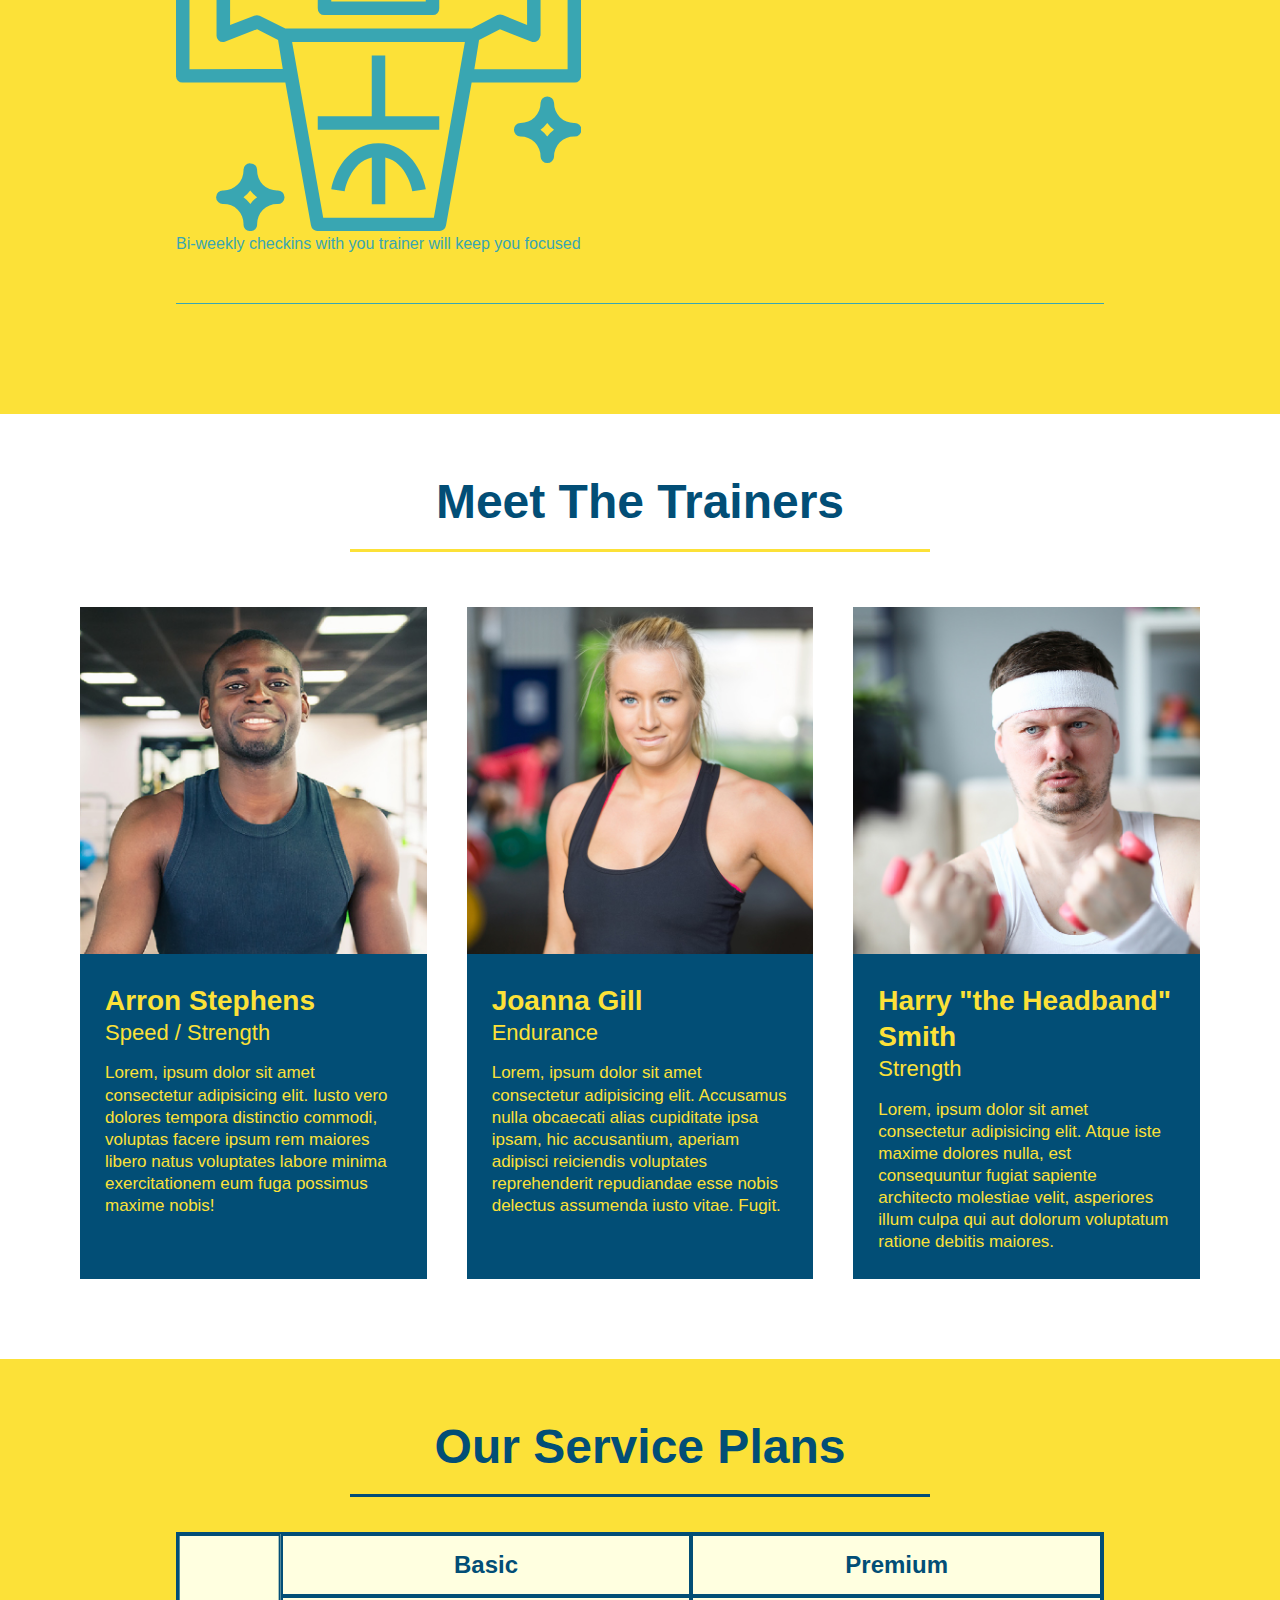
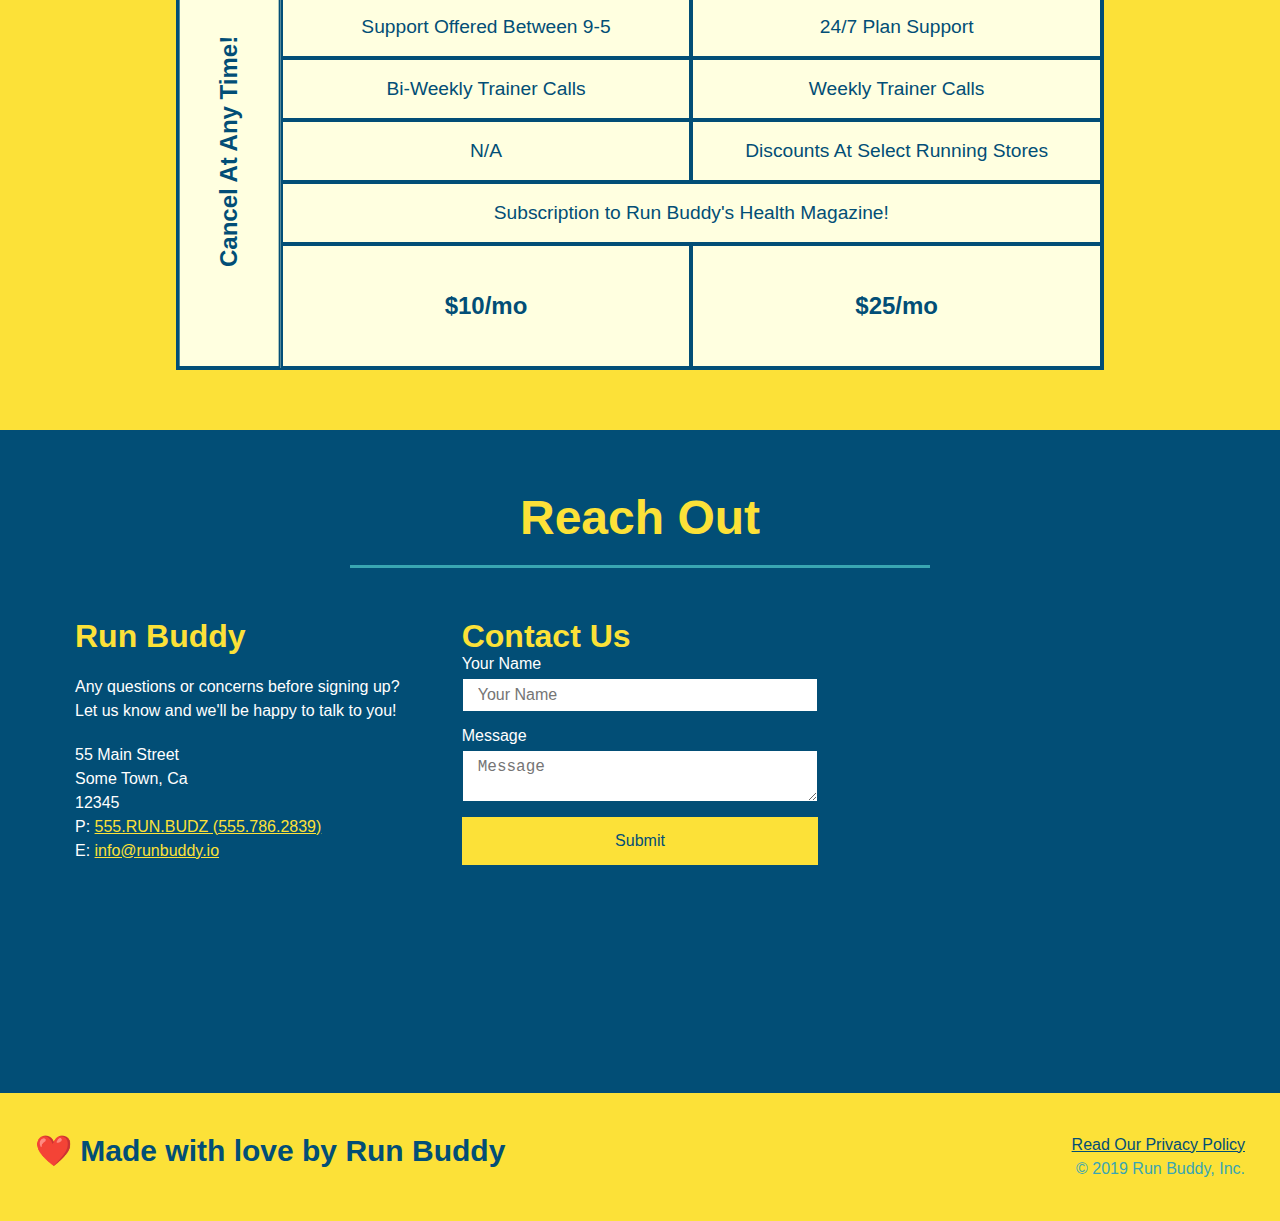
==== commit 2d8589ec: "adds service table comparison" ====
--- a/index.html
+++ b/index.html
@@ -181,10 +181,10 @@
                 <div class="service-grid-container">
 
 <!-- Headers -->
-<div class="service-grid-item basic">
+<div class="service-grid-item grid-head basic">
     Basic
   </div>
-  <div class="service-grid-item premium">
+  <div class="service-grid-item grid-head premium">
     Premium
   </div>
   <!-- Body -->
--- a/assets/css/style.css
+++ b/assets/css/style.css
@@ -337,6 +337,10 @@
     grid-row: 1 / -1;
     transform: rotate(180deg);
   }
+  .grid-head, .grid-price, .service-grid-item.cancel {
+    font-size: 1.5rem;
+    font-weight: bold;
+  }
   .box1 {
     
   }
@@ -407,6 +411,24 @@
   /* MEDIA QUERY FOR TABLETS AND SMALLER */
   @media screen and (max-width: 768px) {
       /* this will be applied on any screen between 768px and 575px */
+      .service-grid-container {
+        grid-template-columns: 1fr 1fr;
+      }
+    
+      .service-grid-item.basic {
+        grid-column: 1;
+      }
+    
+      .service-grid-item.both {
+        grid-column: 1 / -1;
+      }
+    
+      .service-grid-item.cancel {
+        transform: none;
+        writing-mode: unset;
+        grid-column: 1 / -1;
+        grid-row: -1;
+      }
       section {
         padding: 30px 15px;
       } 
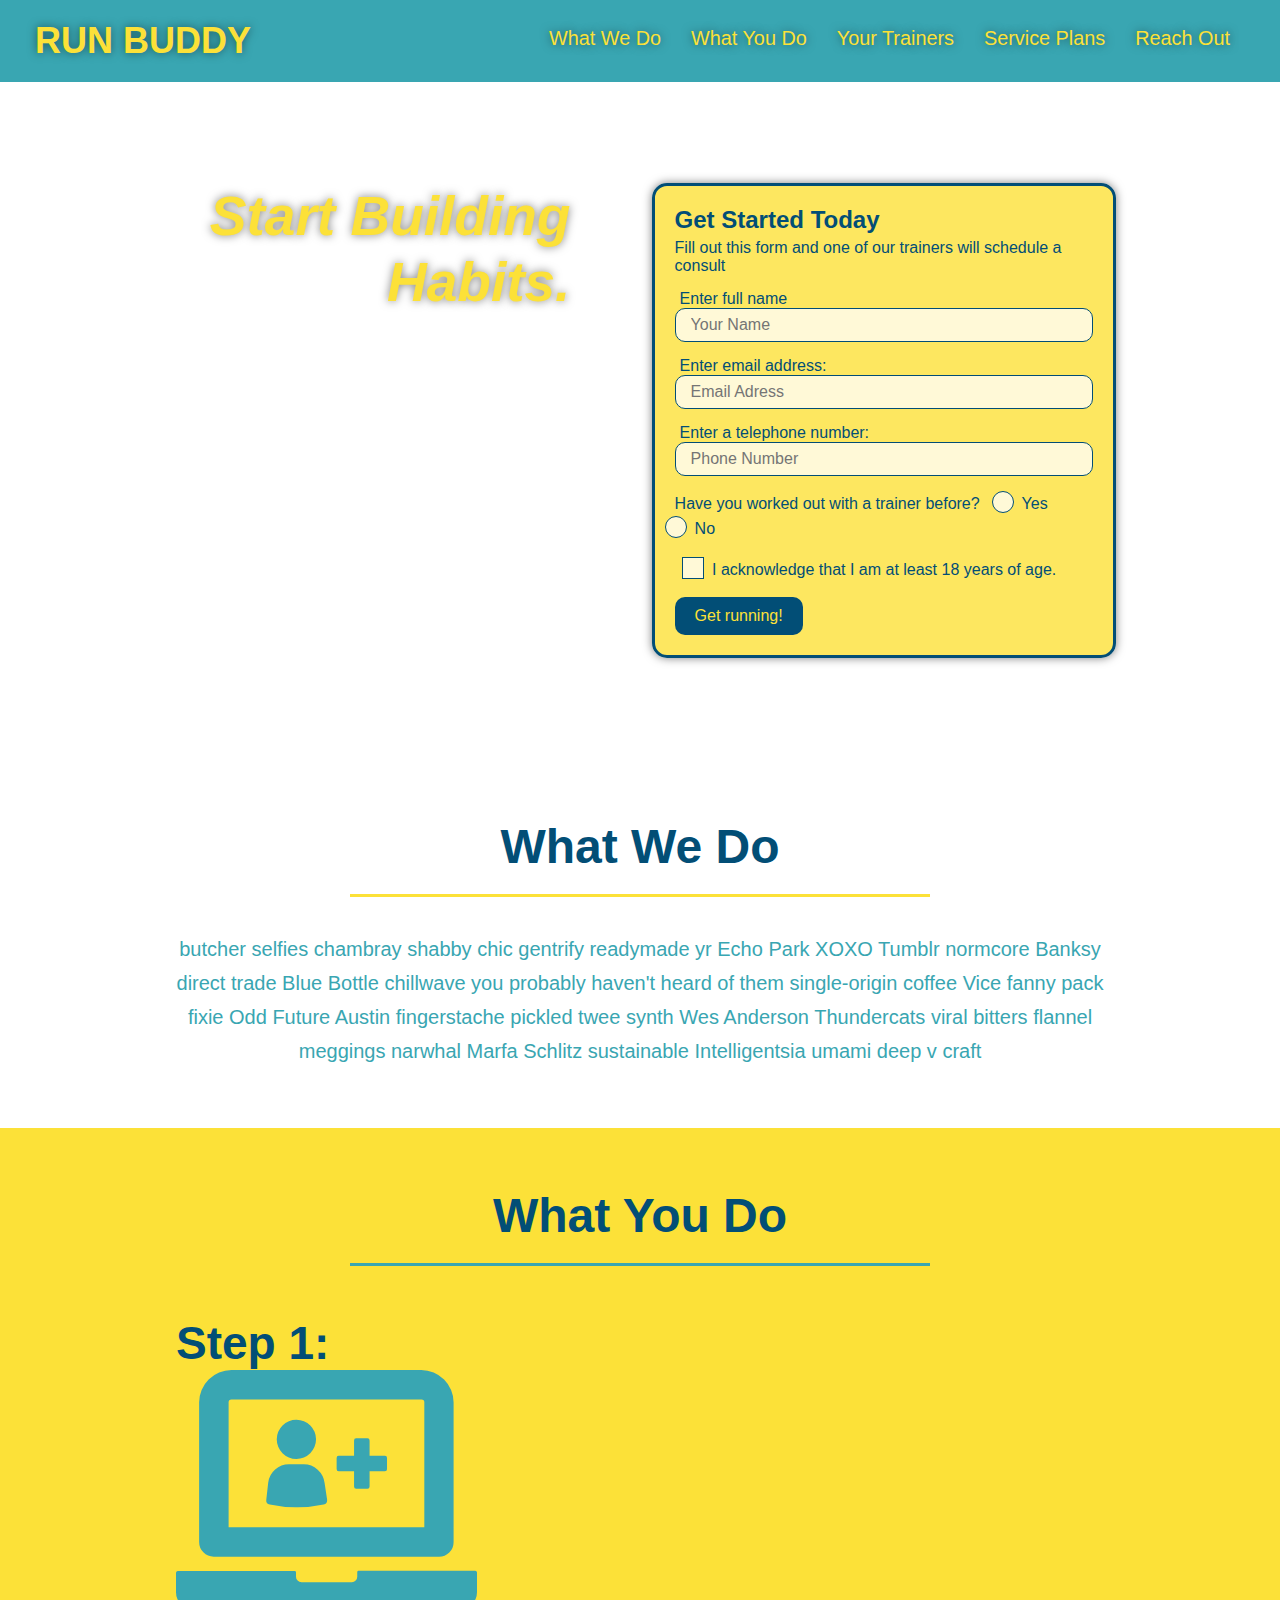
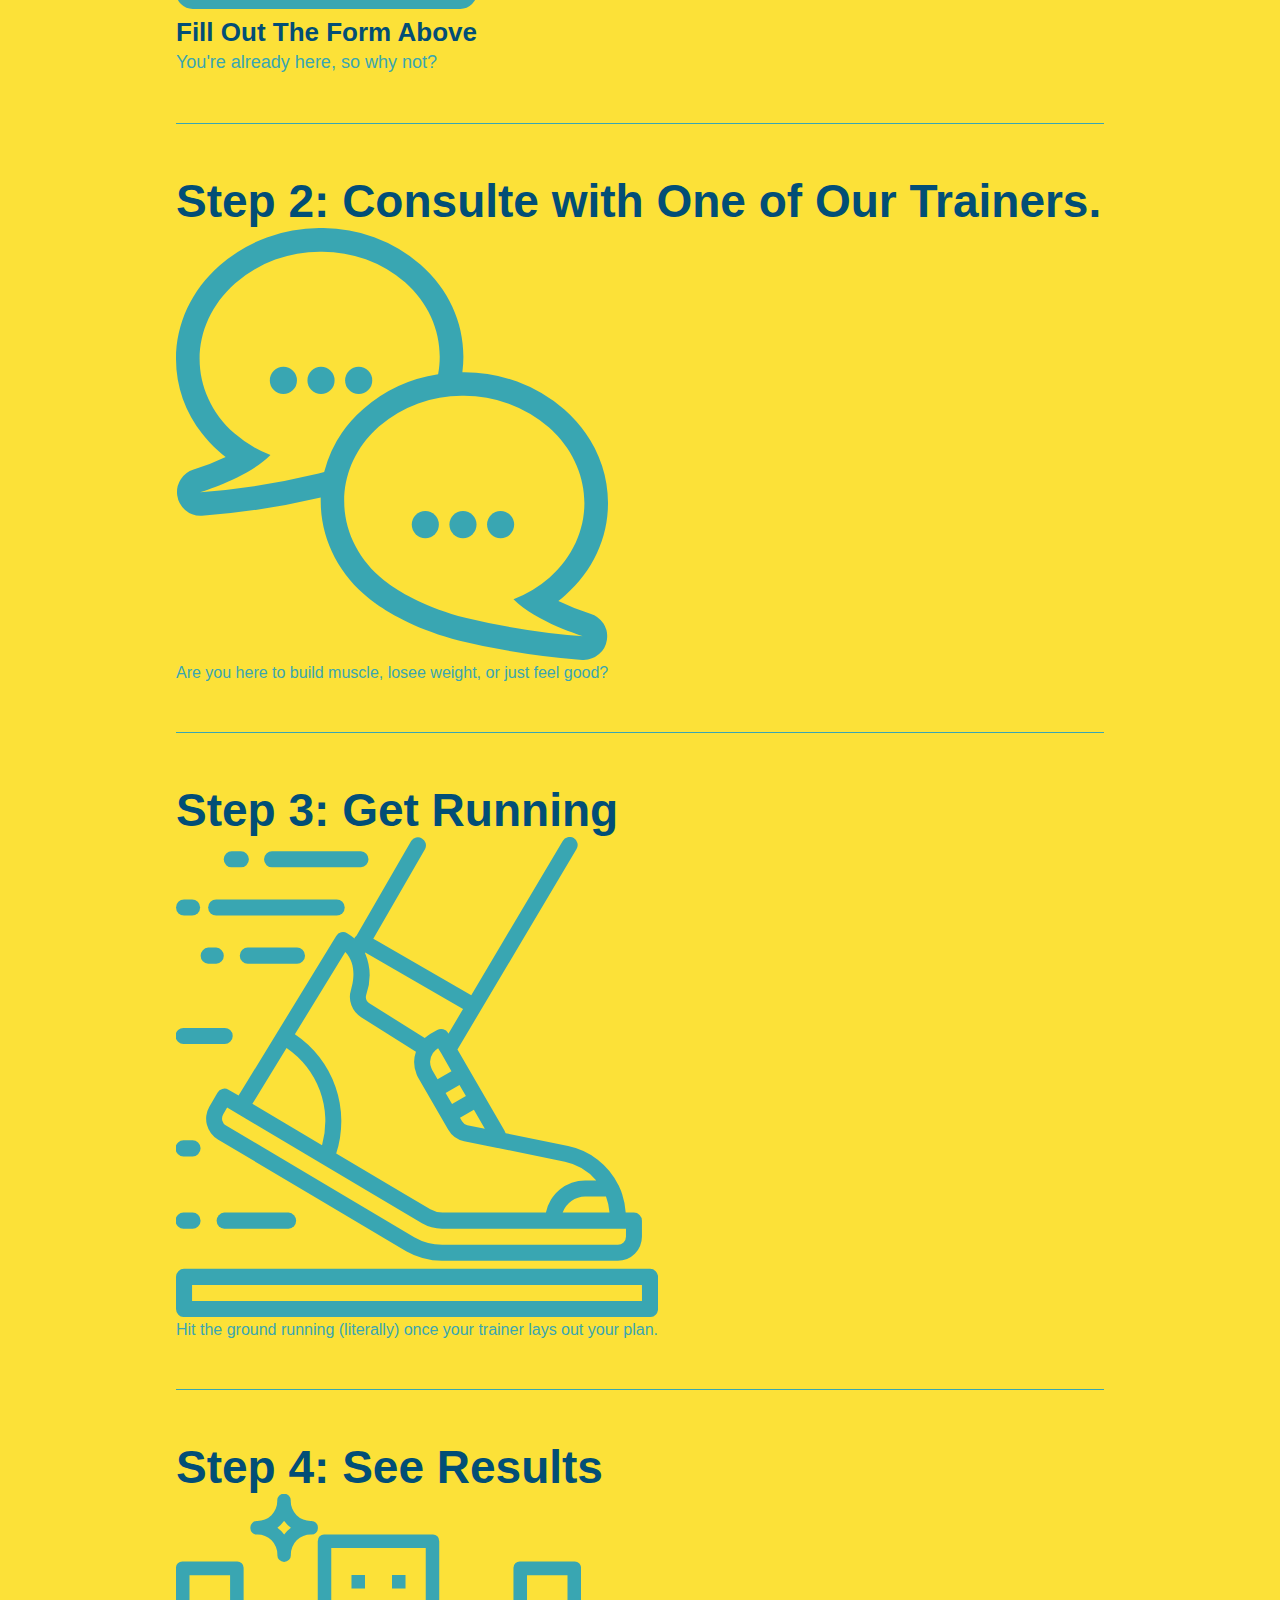
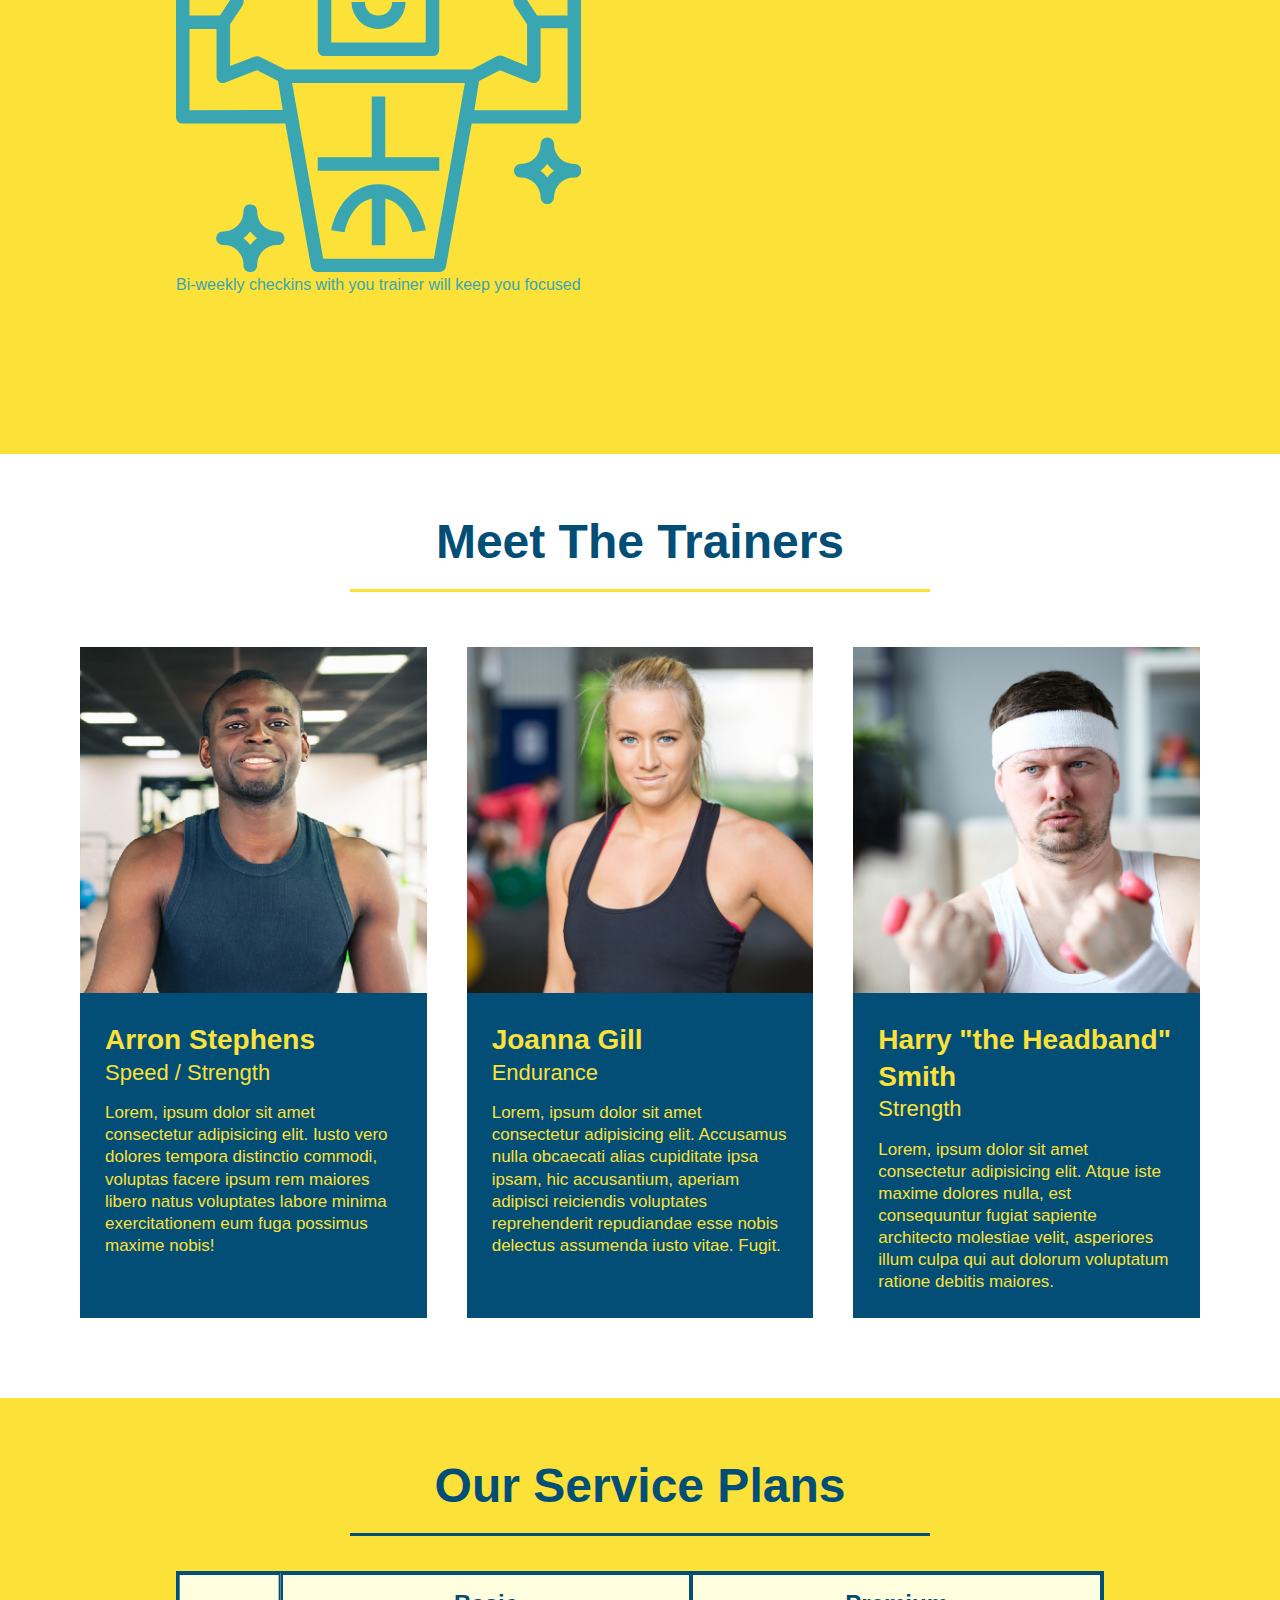
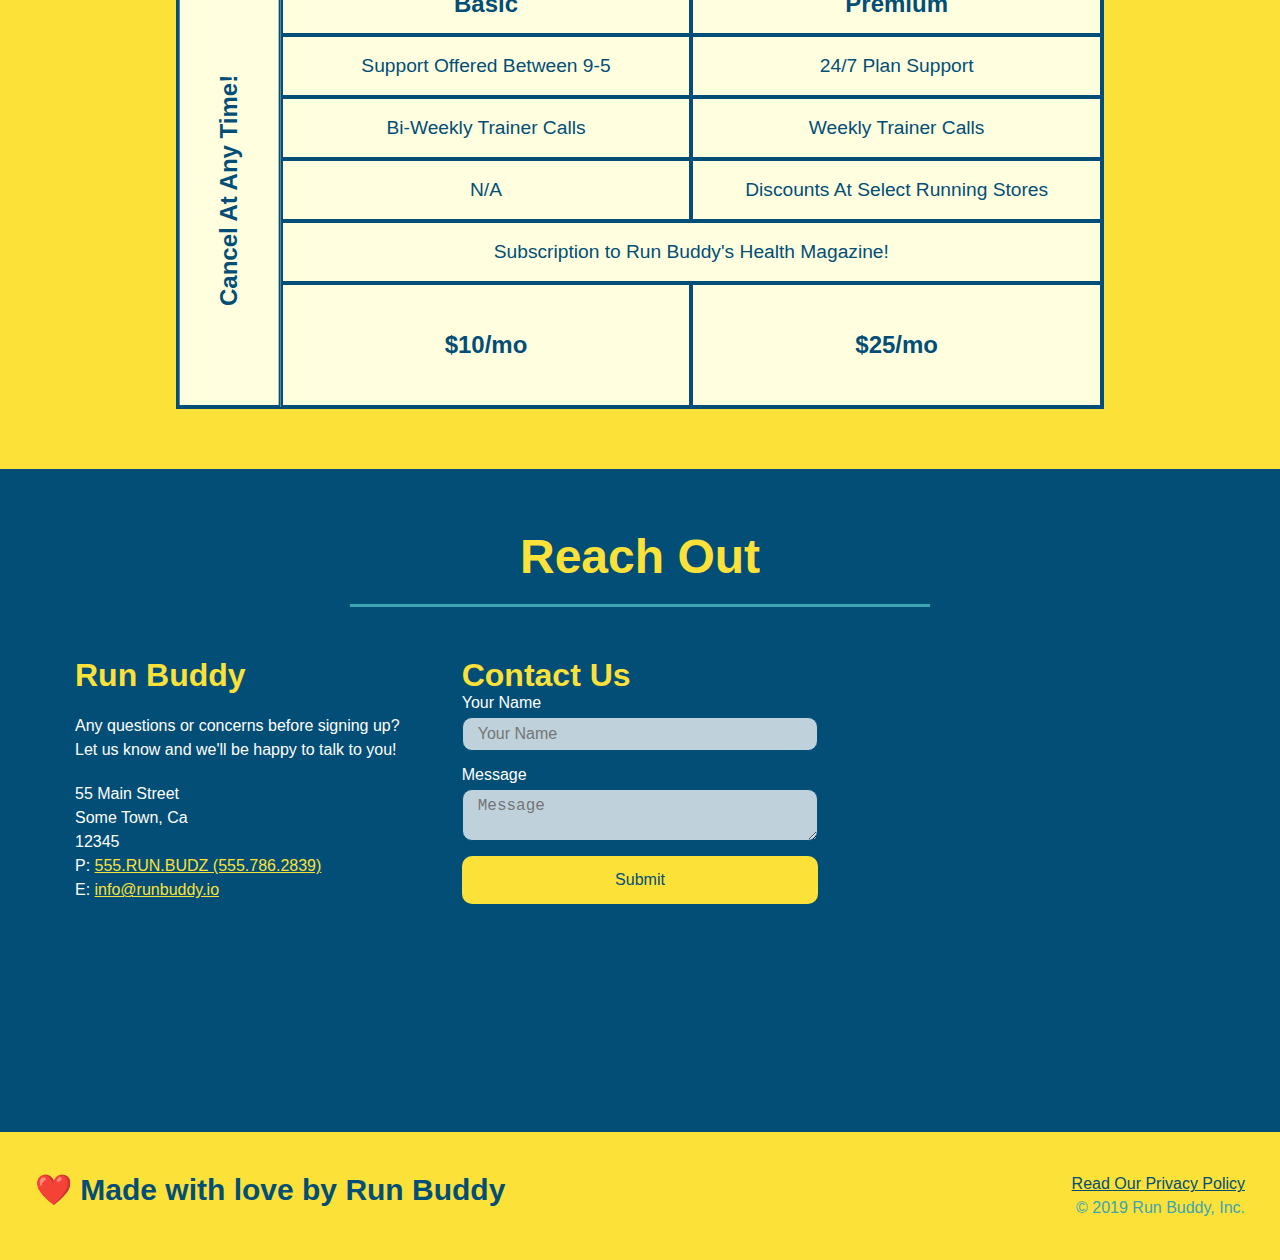
==== commit 585c9767: "final css touches" ====
--- a/index.html
+++ b/index.html
@@ -60,17 +60,21 @@
                     <input class="form-input" type="tel" placeholder="Phone Number" name="phone" id="phone"/>
                     <p>
                         Have you worked out with a trainer before?
-                        <input type="radio" name="trainer-confirm" id="trainer-yes" />
-                        <label for="trainer-yes">Yes</label>
-                        <input type="radio" name="trainer-confirm" id="trainer-no" />
-                        <label for="trainer-no">No</label>
-                    </p>
-                    <p>
-                        <label for="checkbox" >
-                            I acknowledge that I am at least 18 years of age.
-                        </label>
-                        <input type="checkbox" name="age-confirm" id="checkbox" /> 
-                    </p>
+                        <span class="radio-wrapper">
+                          <input type="radio" name="trainer-confirm" id="trainer-yes" />
+                          <label for="trainer-yes">Yes</label>
+                        </span>
+                        <span class="radio-wrapper">
+                          <input type="radio" name="trainer-confirm" id="trainer-no" />
+                          <label for="trainer-no">No</label>
+                        </span>
+                      </p>
+                      <p>
+                        <span class="checkbox-wrapper">
+                          <input type="checkbox" name="age-confirm" id="checkbox" />
+                          <label for="checkbox">I acknowledge that I am at least 18 years of age.</label>
+                        </span>
+                      </p>
                     <button type="submit">
                         Get running!
                     </button>
--- a/assets/css/style.css
+++ b/assets/css/style.css
@@ -3,31 +3,46 @@
     padding: 0;
     box-sizing: border-box;
 }
+:root {
+    --primary-color: #fce138;
+    --secondary-color: #024e76;
+    --tertiary-color: #39a6b2;
+  }
 body {
     /* more on this crazy alphanumerical value in a minute! */
-  color: #39a6b2;
+  color: var(--tertiary-color);
     font-family: Helvetica, Arial, sans-serif;    
 }
 
 /* apply styles to <header> */
 header {
+    position: -webkit-sticky;
+    position: sticky;
+    background-image: url(https://static.fullstack-bootcamp.com/module-1/hero-bg.jpg);
+    background-size: cover;
+    background-position: center;
+    background-attachment: fixed;
+    background-position: 80%;
+    top: 0;
     padding: 20px 35px;
-    background-color: #39a6b2;
+    background-color: var(--tertiary-color);
     display: flex;
     justify-content: space-between;
     flex-wrap: wrap;
+    z-index: 9999;
 }
 
 header h1 {
+    text-shadow: 0 0 10px rgba(0, 0, 0, 0.5);
     font-weight: bold;
     font-size: 36px;
-    color: #fce138;
+    color: var(--primary-color);
     margin: 0;
 }
 
 header a {
     text-decoration: none;
-    color: #fce138;
+    color: var(--primary-color);
 }
 
 header nav {
@@ -42,13 +57,19 @@
 }
 
 header nav ul li a {
+    text-shadow: 0 0 10px rgba(0, 0, 0, 0.5);
     padding: 10px 15px;
     font-weight: lighter;
     font-size: 1.55vw;
 }
-
+header nav ul li a:hover {
+    background: (var(--primary-color));
+    color: var(--secondary-color);
+    border-radius: 15px;
+    text-shadow: none;
+  }
 footer {
-    background: #fce138;
+    background: var(--primary-color);
     width: 100%;
     padding: 40px 35px;
     display: flex;
@@ -58,7 +79,7 @@
 
 footer h2 {
     
-    color: #024e76;
+    color: var(--secondary-color);
     font-size: 30px;
     margin: 0;
 }
@@ -69,7 +90,7 @@
     text-align: right;
 }
 footer a {
-    color: #024e76;
+    color: var(--secondary-color);
 }
 section {
     padding: 60px;
@@ -77,6 +98,8 @@
 /* Hero Style Start */
 .hero {
     background-image: url(https://static.fullstack-bootcamp.com/module-1/hero-bg.jpg);
+    background-attachment: fixed;
+    background-position: 80%;
     display: flex;
     background-size: cover;
     background-position: center;
@@ -93,17 +116,20 @@
     line-height: 1.2;
 }
 .hero-cta h2 {
+    text-shadow: 0 0 10px rgba(0, 0, 0, 0.5);
     font-style: italic;
     font-size: 55px;
-    color: #fce138;
+    color: var(--primary-color);
 }
 .hero-form {
-    border: 3px Solid #024e76;
-    background-color: #fce138;
+    box-shadow: 0 0 10px rgba(0, 0, 0, 0.5);
+    border: 3px Solid var(--secondary-color);
+    background-color: rgba(252, 225, 56, 0.8);
+    border-radius: 15px;
     padding: 20px;
     width: 40%;
     margin: 3.5%;
-    color: #024e76;
+    color: var(--secondary-color);
     
 }
 .hero-form h3 {
@@ -114,29 +140,39 @@
     margin: 5px 0 15px 0;
 }
 .form-input {
-    border: 1px solid #024e76;
+    border-radius: 10px;
+    border: 1px solid var(--secondary-color);
     display: block;
     padding: 7px 15px;
     font-size: 16px;
-    color: #024e76;
+    color: var(--secondary-color);
     width: 100%;
     margin-bottom: 15px;
-}
+    background-color: rgba(255,255,255, 0.75);
+}
+.form-input:focus {
+    background-color: rgba(255,255,255, 1);
+    outline: none;
+  }
 .hero-form label {
     margin: 0 5px;
 }
 .hero-form button {
-    color: #fce138;
-    background-color: #024e76;
+    border-radius: 10px;
+    color: var(--primary-color);
+    background-color: var(--secondary-color);
     border: none;
     padding: 10px 20px;
     font-size: 16px;
 }
+.hero-form button:hover {
+    background-color: var(--tertiary-color);  
+  }
 /* HERO STYLES END */
 
 .intro p {
     line-height: 1.7;
-    color: #39a6b2;
+    color: var(--tertiary-color);
     width: 80%;
     font-size: 20px;
     margin: 0 auto;
@@ -144,7 +180,7 @@
 }
 .steps {
     
-    background: #fce138;
+    background: var(--primary-color);
 }
 .section-title {
     padding-bottom: 20px;
@@ -152,14 +188,14 @@
     margin: 0 auto 35px auto;
     width: 50%;
     font-size: 48px;
-    color: #024e76;
+    color: var(--secondary-color);
     border-bottom: 3px solid;
 }
 .primary-border {
-    border-color: #fce138;
+    border-color: var(--primary-color);
 }
 .secondary-border {
-    border-color: #39a6b2;
+    border-color: var(--tertiary-color);
 }
 
 .step-info{
@@ -176,31 +212,32 @@
     max-width: 100%;
 }
 .step h3 {
-    color: #024e76;
+    color: var(--secondary-color);
     font-size: 46px;
     flex: 1 30%;
 }
 .step-text p {
     flex: 12;
-    color: #39a6b2;
+    color: var(--tertiary-color);
     font-size: 18px;
 }
 .step-text h4 {
     font-size: 26px;
     line-height: 1.5;
-    color: #024e76;
+    color: var(--secondary-color);
 }
 .step {
     margin: 50px auto;
     padding-bottom: 50px;
     width: 80%;
-    border-bottom: 1px solid #39a6b2;
     display: flex;
     flex-wrap: wrap;
     align-items: center;
     justify-content: space-between;
 }
-
+.step:not(:last-child) {
+    border-bottom: 1px solid var(--tertiary-color);
+  }
 .trainers {
     width: 100%;
     margin: 0 auto;
@@ -213,8 +250,8 @@
 .trainer {
     
     margin: 20px;
-    background: #024e76;
-    color: #fce138;
+    background: var(--secondary-color);
+    color: var(--primary-color);
     flex: 1;
 } 
     
@@ -248,10 +285,10 @@
 /* REACH OUT STYLES START*/
 .contact {
     
-    background: #024e76;
+    background: var(--secondary-color);
 }
 .contact h2 {
-    color: #fce138;
+    color: var(--primary-color);
 }
 .contact-info{
     display: flex;
@@ -271,7 +308,7 @@
     color: white;
 }
 .contact-info h3 {
-    color: #fce138;
+    color: var(--primary-color);
     font-size: 32px;
 }
 .contact-info p, .contact-info address {
@@ -281,26 +318,37 @@
     font-style: normal;
 }
 .contact-form input, .contact-form textarea {
-    border: 1px solid #024e76;
+    border-radius: 10px;
+    border: 1px solid var(--secondary-color);
     display: block;
     padding: 7px 15px;
     font-size: 16px;
-    color: #024e76;
+    color: var(--secondary-color);
     width: 100%;
     margin-bottom: 15px;
     margin-top: 5px;
+    background-color: rgba(255,255,255, 0.75);
+}
+.contact-form input:focus, .contact-form textarea:focus {
+    background-color: rgba(255,255,255, 1);
+    outline: none;
 }
 .contact-form button {
+    border-radius: 10px;
     width: 100%;
     border: none;
-    background: #fce138;
+    background: var(--primary-color);
     color: #024e76;
     text-align: center;
     padding: 15px 0;
     font-size: 16px;
 }
+.contact-form button:hover {
+    color: var(--primary-color);
+    background: var(--tertiary-color);
+  }
 .contact-info a {
-    color: #fce138;
+    color: var(--primary-color);
 }
 .flex-row {
     display: flex;
@@ -312,13 +360,13 @@
   /* repeat(iterator, size) */
   grid-template-columns: 1fr repeat(2, 4fr);
   grid-template-rows: repeat(5, 1fr) 2fr;
-  border: 2px solid #024e76;
-  color:  #024e76;
+  border: 2px solid var(--secondary-color);
+  color:  var(--secondary-color);
   font-size: 1.2rem; 
   }
 .service-grid-item {
     padding: 15px 0;
-    border: 2px solid #024e76;
+    border: 2px solid var(--secondary-color);
     display: flex;
     align-items: center;
     justify-content: center;
@@ -352,7 +400,7 @@
   }
   /* SERVICE STYLES BEGIN */
 .services {
-    background: #fce138; 
+    background: var(--primary-color); 
   }
   
   .service-grid-wrapper {
@@ -361,9 +409,66 @@
     justify-content: center;
   }
 /* REACH OUT STYLES END */
+.checkbox-wrapper input, .radio-wrapper input {
+    opacity: 0;
+  }
+  .checkbox-wrapper input + label::after, 
+  .radio-wrapper input + label::after {
+    content: none;
+  }
+  
+  .checkbox-wrapper input:checked + label::after, 
+  .radio-wrapper input:checked + label::after {
+    content: "";
+  }
+.checkbox-wrapper label, .radio-wrapper label {
+    position: relative;
+    left: 10px;
+    margin: 10px;
+    line-height: 1.6;
+}
+.checkbox-wrapper label::before, .radio-wrapper label::before {
+    content: "";
+    height: 20px;
+    width: 20px;
+    background: rgba(255, 255, 255, 0.75);  
+    border: 1px solid var(--secondary-color);  
+    position: absolute;
+    top: -4px;
+    left: -30px;
+}
+.radio-wrapper label::before {
+    border-radius: 50%;
+  }
+  .radio-wrapper label::after {
+    content: "";
+    width: 20px;
+    height: 20px;
+    border-radius: 50%;
+    background: var(--secondary-color);
+    position: absolute;
+    left: -29px;
+    top: -3px;
+    background-image: radial-gradient(circle, var(--tertiary-color), var(--secondary-color));
+    
+  }
+  
+  .checkbox-wrapper label::after {
+    content: "";
+    height: 6px;
+    width: 14px;
+    border-left: 2px solid var(--secondary-color);
+    border-bottom: 2px solid var(--secondary-color);
+    position: absolute;
+    left: -26px;
+    top: 1px;
+    transform: rotate(-58deg);
+    
+  }
 /* MEDIA QUERY FOR SMALLER DESKTOP SCREENS AND SMALLER */
 @media screen and (max-width: 980px) {
     header {
+        position: relative;
         padding-bottom: 0;
         justify-content: center;
       }
